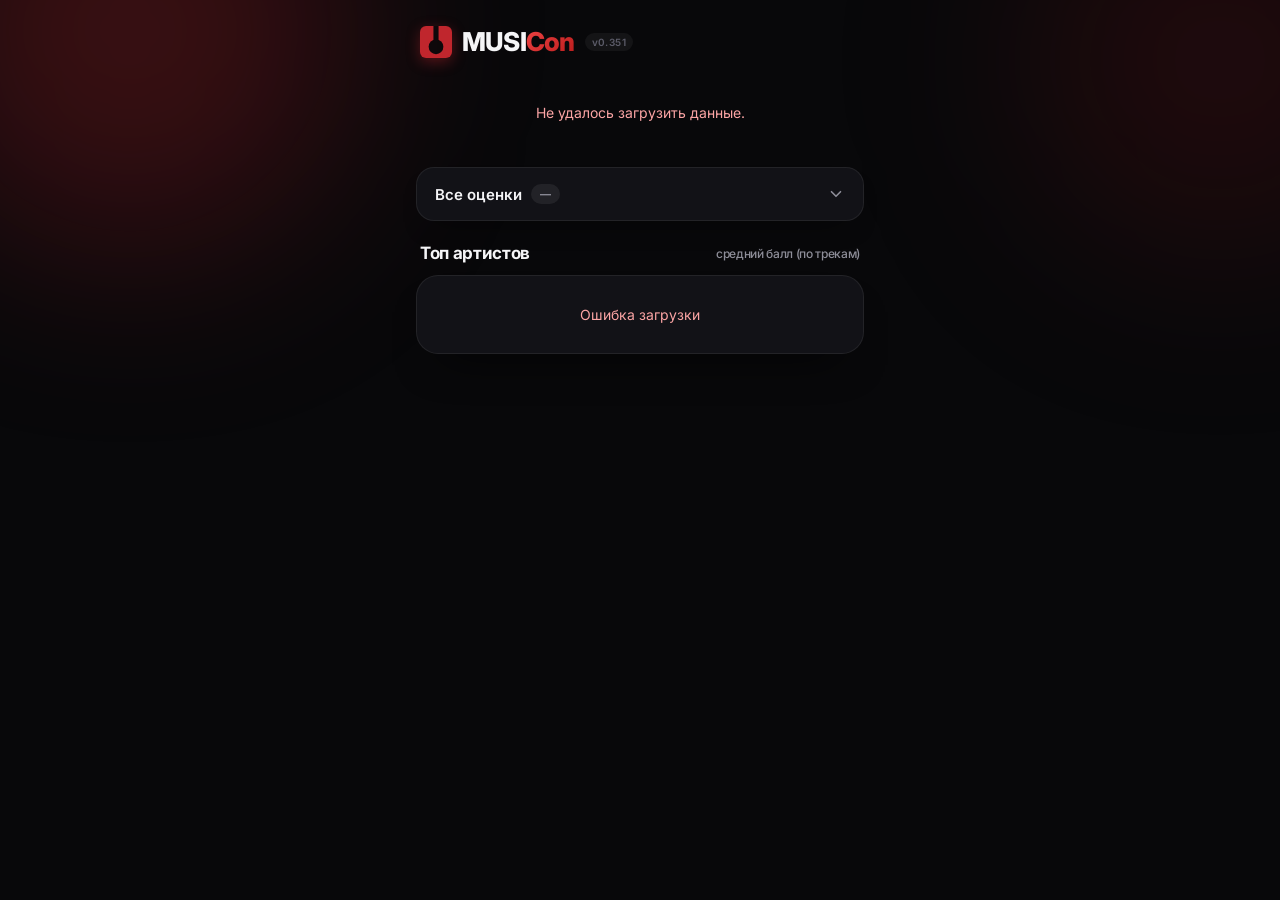
==== index.html @ b0e71faa "Update v0.351.html Иконка вкладки возвращена" ====
<!DOCTYPE html>
<html lang="ru">
<head>
<meta charset="UTF-8" />
<meta name="viewport" content="width=device-width, initial-scale=1, viewport-fit=cover, maximum-scale=1" />
<meta name="theme-color" content="#08080a" />
<title>MUSICon</title>
 <link rel="icon" type="image/png" href="favicon.png?v=2">

<link rel="preconnect" href="https://fonts.googleapis.com" />
<link rel="preconnect" href="https://fonts.gstatic.com" crossorigin />
<link href="https://fonts.googleapis.com/css2?family=Inter:wght@400;500;600;700;800;900&display=swap" rel="stylesheet" />

<style>
  *, *::before, *::after { box-sizing: border-box; margin: 0; padding: 0; }

  :root {
    --bg: #08080a;
    --surface: #121217;
    --surface-2: #1b1b22;
    --stroke: rgba(255,255,255,.07);
    --text: #f5f5f7;
    --muted: #8e8e99;
    --accent-1: #c0262d;
    --accent-2: #80181d;
    --accent-glow: rgba(192, 38, 45, .42);
  }

  html { -webkit-text-size-adjust: 100%; }

  body {
    min-height: 100dvh;
    font-family: 'Inter', -apple-system, BlinkMacSystemFont, 'Segoe UI', Roboto, sans-serif;
    background: var(--bg);
    color: var(--text);
    -webkit-font-smoothing: antialiased;
    -webkit-tap-highlight-color: transparent;
    overflow-x: hidden;
    padding-top: env(safe-area-inset-top);
  }
  body.locked { overflow: hidden; }

  body::before, body::after {
    content: "";
    position: fixed;
    border-radius: 50%;
    filter: blur(95px);
    pointer-events: none;
    z-index: 0;
  }
  body::before {
    width: 440px; height: 440px;
    top: -190px; left: -90px;
    background: rgba(192, 38, 45, .26);
  }
  body::after {
    width: 380px; height: 380px;
    top: -130px; right: -130px;
    background: rgba(128, 24, 29, .20);
  }

  .app {
    position: relative;
    z-index: 1;
    max-width: 480px;
    margin: 0 auto;
    padding: 8px 16px calc(40px + env(safe-area-inset-bottom));
  }

  .app-header {
    display: flex;
    align-items: center;
    justify-content: space-between;
    padding: 18px 4px 22px;
  }
  .logo-wrap { display: flex; align-items: center; gap: 10px; }
  .logo-badge {
    width: 32px;
    height: 32px;
    display: flex;
    align-items: center;
    justify-content: center;
    flex-shrink: 0;
  }
  .logo-svg {
    width: 32px;
    height: 32px;
    display: block;
    border-radius: 6px;
    box-shadow: 0 4px 14px rgba(192,38,45,.4);
  }
  .logo {
    font-size: 26px;
    font-weight: 800;
    letter-spacing: -.03em;
    line-height: 1;
    color: #f5f5f7;
  }
  .logo span {
    background: linear-gradient(135deg, #ef4444, #b91c1c);
    -webkit-background-clip: text;
    background-clip: text;
    color: transparent;
  }
  .version {
    font-size: 10px;
    font-weight: 600;
    color: #5c5c69;
    letter-spacing: .04em;
    padding: 3px 7px;
    background: rgba(255,255,255,.05);
    border-radius: 100px;
  }

  /* ---------- ОБЛОЖКИ ---------- */
  .cover-wrap {
    position: relative;
    overflow: hidden;
    display: block;
    background-color: #1a1a22;
    flex: 0 0 auto;
  }
  .cover-wrap.big {
    width: 88px;
    height: 88px;
    border-radius: 18px;
    box-shadow: 0 14px 28px -12px rgba(0,0,0,.85);
  }
  .cover-wrap.small {
    width: 44px;
    height: 44px;
    border-radius: 10px;
    box-shadow: 0 4px 12px -6px rgba(0,0,0,.9);
  }
  .cover-wrap .cover-initial {
    position: absolute;
    inset: 0;
    display: grid;
    place-items: center;
    font-weight: 800;
    color: rgba(255,255,255,.92);
    text-shadow: 0 2px 12px rgba(0,0,0,.35);
    letter-spacing: -.03em;
    z-index: 1;
  }
  .cover-wrap.big .cover-initial { font-size: 34px; }
  .cover-wrap.small .cover-initial { font-size: 17px; }

  .cover-wrap img {
    position: absolute;
    inset: 0;
    width: 100%;
    height: 100%;
    object-fit: cover;
    z-index: 2;
    display: block;
  }

  /* ---------- КАРТОЧКА РЕЛИЗА ---------- */
  .release-card {
    position: relative;
    overflow: hidden;
    padding: 16px;
    border-radius: 26px;
    background: linear-gradient(160deg, #181820 0%, #0d0d12 65%);
    border: 1px solid var(--stroke);
    box-shadow: 0 22px 45px -22px rgba(0,0,0,.95), inset 0 1px 0 rgba(255,255,255,.06);
  }
  .release-card::after {
    content: "";
    position: absolute;
    top: -90px; right: -70px;
    width: 210px; height: 210px;
    border-radius: 50%;
    background: radial-gradient(circle, rgba(192,38,45,.35), transparent 70%);
    pointer-events: none;
  }
  .release-top {
    position: relative;
    display: flex;
    align-items: center;
    gap: 14px;
    z-index: 1;
  }
  .release-meta { min-width: 0; }
  .pill {
    display: inline-block;
    margin-bottom: 8px;
    padding: 5px 10px;
    font-size: 10px;
    font-weight: 700;
    letter-spacing: .09em;
    text-transform: uppercase;
    color: #fca5a5;
    background: rgba(192,38,45,.15);
    border: 1px solid rgba(192,38,45,.3);
    border-radius: 100px;
  }
  .release-title {
    font-size: 19px;
    font-weight: 700;
    letter-spacing: -.025em;
    white-space: nowrap;
    overflow: hidden;
    text-overflow: ellipsis;
  }
  .release-artist {
    margin-top: 3px;
    font-size: 13px;
    color: var(--muted);
    white-space: nowrap;
    overflow: hidden;
    text-overflow: ellipsis;
  }
  .artist-link {
    cursor: pointer;
    color: var(--muted);
    transition: color .15s ease, text-decoration .15s ease;
  }
  .artist-link:hover, .artist-link:active {
    color: #ffffff;
    text-decoration: underline;
    text-underline-offset: 2px;
  }
  .artist-sep {
    color: #5c5c69;
    user-select: none;
  }
  .release-system {
    margin-top: 4px;
    font-size: 11px;
    color: #6b6b78;
    white-space: nowrap;
    overflow: hidden;
    text-overflow: ellipsis;
  }
  .rating-row {
    position: relative;
    z-index: 1;
    margin-top: 18px;
    display: flex;
    align-items: flex-end;
    gap: 14px;
  }
  .score {
    font-size: 34px;
    font-weight: 800;
    letter-spacing: -.045em;
    line-height: .95;
    font-variant-numeric: tabular-nums;
    background: linear-gradient(135deg, #ffffff, #fca5a5);
    -webkit-background-clip: text;
    background-clip: text;
    color: transparent;
    white-space: nowrap;
  }
  .bar {
    flex: 1;
    height: 8px;
    margin-bottom: 7px;
    border-radius: 100px;
    background: rgba(255,255,255,.08);
    overflow: hidden;
  }
  .bar i {
    display: block;
    height: 100%;
    width: 0;
    border-radius: inherit;
    background: linear-gradient(90deg, #c0262d, #ef4444);
    box-shadow: 0 0 16px rgba(220,38,38,.6);
    transition: width 1.1s cubic-bezier(.22,1,.36,1);
  }

  .block { margin-top: 22px; }
  .block-title {
    display: flex;
    align-items: center;
    justify-content: space-between;
    padding: 0 4px 12px;
    font-size: 17px;
    font-weight: 700;
    letter-spacing: -.02em;
  }
  .block-title .hint {
    font-size: 12px;
    font-weight: 500;
    color: var(--muted);
  }

  .accordion-btn {
    width: 100%;
    display: flex;
    align-items: center;
    justify-content: space-between;
    gap: 12px;
    padding: 16px 18px;
    font: inherit;
    font-size: 15px;
    font-weight: 600;
    color: var(--text);
    background: var(--surface);
    border: 1px solid var(--stroke);
    border-radius: 18px;
    cursor: pointer;
    box-shadow: 0 14px 30px -20px rgba(0,0,0,.95);
    transition: background .2s ease;
  }
  .accordion-btn:active { background: var(--surface-2); }
  .accordion-btn .label { display: flex; align-items: center; }
  .count {
    margin-left: 9px;
    padding: 3px 9px;
    font-size: 11px;
    font-weight: 700;
    color: var(--muted);
    background: rgba(255,255,255,.07);
    border-radius: 100px;
  }
  .chevron {
    flex: 0 0 auto;
    color: var(--muted);
    transition: transform .38s cubic-bezier(.4,0,.2,1);
  }
  .accordion-btn.open .chevron { transform: rotate(180deg); }
  .accordion-panel {
    display: grid;
    grid-template-rows: 0fr;
    transition: grid-template-rows .38s cubic-bezier(.4,0,.2,1);
  }
  .accordion-panel.open { grid-template-rows: 1fr; }
  .accordion-inner { overflow: hidden; min-height: 0; }

  .release-list {
    list-style: none;
    margin-top: 10px;
    background: var(--surface);
    border: 1px solid var(--stroke);
    border-radius: 18px;
    overflow: hidden;
  }
  .release-item {
    display: flex;
    align-items: center;
    gap: 12px;
    padding: 12px 14px;
    border-bottom: 1px solid rgba(255,255,255,.05);
  }
  .release-item:last-child { border-bottom: none; }
  .item-info { flex: 1; min-width: 0; }
  .item-title {
    font-size: 14px;
    font-weight: 600;
    white-space: nowrap;
    overflow: hidden;
    text-overflow: ellipsis;
  }
  .item-artist {
    margin-top: 2px;
    font-size: 12px;
    color: var(--muted);
    white-space: nowrap;
    overflow: hidden;
    text-overflow: ellipsis;
  }
  .item-score {
    flex: 0 0 auto;
    font-size: 14px;
    font-weight: 700;
    font-variant-numeric: tabular-nums;
    color: #fca5a5;
  }

  .artists-card {
    padding: 6px;
    background: var(--surface);
    border: 1px solid var(--stroke);
    border-radius: 22px;
    box-shadow: 0 24px 45px -26px rgba(0,0,0,.95);
  }
  .artist-row {
    display: flex;
    align-items: center;
    gap: 12px;
    padding: 9px 10px;
    border-radius: 16px;
    cursor: pointer;
  }
  .artist-row:active { background: rgba(255,255,255,.045); }
  .rank {
    flex: 0 0 auto;
    width: 18px;
    text-align: center;
    font-size: 13px;
    font-weight: 700;
    font-variant-numeric: tabular-nums;
    color: #565662;
  }
  .artist-row.top .rank { color: #f59e0b; }
  .avatar {
    flex: 0 0 auto;
    width: 42px; height: 42px;
    border-radius: 50%;
    overflow: hidden;
    position: relative;
    display: grid;
    place-items: center;
    box-shadow: inset 0 0 0 1px rgba(255,255,255,.14);
    font-size: 16px;
    font-weight: 800;
    color: #fff;
  }
  .avatar .cover-initial { font-size: 16px; }
  .avatar img {
    position: absolute;
    inset: 0;
    width: 100%; height: 100%;
    object-fit: cover;
    z-index: 2;
  }
  .artist-row.top .avatar {
    box-shadow:
      inset 0 0 0 1px rgba(255,255,255,.14),
      0 0 0 2px rgba(245,158,11,.55),
      0 0 18px rgba(245,158,11,.3);
  }
  .artist-info { flex: 1; min-width: 0; }
  .artist-name {
    font-size: 14px;
    font-weight: 600;
    white-space: nowrap;
    overflow: hidden;
    text-overflow: ellipsis;
  }
  .artist-sub {
    margin-top: 2px;
    font-size: 11.5px;
    color: var(--muted);
  }
  .artist-score {
    flex: 0 0 auto;
    font-size: 15px;
    font-weight: 800;
    font-variant-numeric: tabular-nums;
    letter-spacing: -.02em;
    background: linear-gradient(135deg, #ffffff, #fca5a5);
    -webkit-background-clip: text;
    background-clip: text;
    color: transparent;
  }

  .status {
    padding: 24px 8px;
    text-align: center;
    font-size: 14px;
    color: var(--muted);
  }
  .status.error { color: #fca5a5; }

  .artist-view {
    position: fixed;
    inset: 0;
    z-index: 100;
    background: var(--bg);
    overflow-y: auto;
    -webkit-overflow-scrolling: touch;
    padding: calc(env(safe-area-inset-top) + 12px) 0 calc(env(safe-area-inset-bottom) + 32px);
    transform: translateX(100%);
    transition: transform .38s cubic-bezier(.32,.72,0,1);
    will-change: transform;
  }
  .artist-view.open { transform: translateX(0); }
  .artist-view::before {
    content: "";
    position: absolute;
    top: -160px; left: 50%;
    transform: translateX(-50%);
    width: 520px; height: 380px;
    border-radius: 50%;
    background: var(--artist-glow, rgba(192,38,45,.4));
    filter: blur(100px);
    opacity: .55;
    pointer-events: none;
  }
  .artist-view-inner {
    position: relative;
    max-width: 480px;
    margin: 0 auto;
    padding: 0 16px;
  }
  .back-btn {
    display: inline-flex;
    align-items: center;
    gap: 6px;
    padding: 8px 14px 8px 10px;
    font: inherit;
    font-size: 14px;
    font-weight: 600;
    color: var(--text);
    background: rgba(255,255,255,.06);
    border: 1px solid var(--stroke);
    border-radius: 100px;
    cursor: pointer;
    backdrop-filter: blur(20px);
    -webkit-backdrop-filter: blur(20px);
  }
  .back-btn svg { display: block; }

  .artist-hero {
    display: flex;
    flex-direction: column;
    align-items: center;
    text-align: center;
    padding: 26px 12px 22px;
    animation: rise .5s cubic-bezier(.22,1,.36,1) both;
  }
  .artist-hero .avatar {
    width: 108px; height: 108px;
    font-size: 42px;
    box-shadow:
      0 18px 42px -18px rgba(0,0,0,.9),
      inset 0 0 0 1px rgba(255,255,255,.16);
  }
  .artist-hero .avatar .cover-initial { font-size: 42px; }
  .artist-hero-name {
    margin-top: 16px;
    font-size: 26px;
    font-weight: 800;
    letter-spacing: -.035em;
    line-height: 1.1;
  }
  .artist-hero-stats {
    display: flex;
    gap: 8px;
    margin-top: 12px;
    flex-wrap: wrap;
    justify-content: center;
  }
  .stat-chip {
    padding: 6px 12px;
    font-size: 12px;
    font-weight: 600;
    color: var(--muted);
    background: rgba(255,255,255,.05);
    border: 1px solid var(--stroke);
    border-radius: 100px;
  }
  .stat-chip strong { color: var(--text); font-weight: 700; }

  .internal-top-item {
    display: flex;
    align-items: center;
    gap: 12px;
    padding: 10px 10px;
    border-radius: 14px;
  }
  .internal-top-item .rank { width: 22px; font-size: 14px; color: var(--muted); }
  .internal-top-item:nth-child(1) .rank { color: #f59e0b; }
  .internal-top-item:nth-child(2) .rank { color: #d1d5db; }
  .internal-top-item:nth-child(3) .rank { color: #f97316; }

  .debug-panel {
    display: none;
    position: fixed;
    left: 8px; right: 8px; bottom: 8px;
    max-height: 45vh;
    overflow-y: auto;
    z-index: 999;
    padding: 12px 14px;
    font: 11px/1.5 ui-monospace, SFMono-Regular, Menlo, Consolas, monospace;
    color: #d1d5db;
    background: rgba(10,10,14,.94);
    border: 1px solid var(--stroke);
    border-radius: 14px;
    backdrop-filter: blur(20px);
    -webkit-backdrop-filter: blur(20px);
    white-space: pre-wrap;
  }
  .debug-panel.visible { display: block; }
  .debug-panel .ok   { color: #86efac; }
  .debug-panel .fail { color: #fda4af; }

  @keyframes rise {
    from { opacity: 0; transform: translateY(14px); }
    to   { opacity: 1; transform: translateY(0); }
  }
  .app-header, .release-card, .block {
    animation: rise .6s cubic-bezier(.22,1,.36,1) both;
  }
  .release-card { animation-delay: .06s; }

  @media (prefers-reduced-motion: reduce) {
    *, *::before, *::after { animation: none !important; transition: none !important; }
  }
</style>
<script src="/_aistudio-iframe.js?v=1f94f900"></script></head>

<body>
<div class="app">

  <header class="app-header">
    <div class="logo-wrap">
      <div class="logo-badge">
        <svg class="logo-svg" width="32" height="32" viewBox="0 0 100 100" fill="none" xmlns="http://www.w3.org/2000/svg">
          <defs>
            <mask id="musicon-cutout">
              <rect width="100" height="100" fill="white" />
              <!-- Круглая головка ноты -->
              <circle cx="50" cy="65" r="23" fill="black" />
              <!-- Штиль ноты вверх -->
              <rect x="42" y="0" width="16" height="66" fill="black" />
            </mask>
          </defs>
          <rect width="100" height="100" rx="6" fill="#c0262d" mask="url(#musicon-cutout)" />
        </svg>
      </div>
      <div class="logo">MUSI<span>Con</span></div>
      <div class="version">v0.351</div>
    </div>
  </header>

  <div id="latestContainer">
    <div class="status">Загрузка последнего релиза…</div>
  </div>

  <section class="block">
    <button class="accordion-btn" id="accBtn" aria-expanded="false" aria-controls="accPanel">
      <span class="label">Все оценки <span class="count" id="totalCount">—</span></span>
      <svg class="chevron" width="18" height="18" viewBox="0 0 24 24" fill="none"
           stroke="currentColor" stroke-width="2.2" stroke-linecap="round" stroke-linejoin="round">
        <path d="m6 9 6 6 6-6"/>
      </svg>
    </button>
    <div class="accordion-panel" id="accPanel">
      <div class="accordion-inner">
        <ul class="release-list" id="releaseList">
          <li class="status">Загрузка оценок…</li>
        </ul>
      </div>
    </div>
  </section>

  <section class="block">
    <h2 class="block-title">Топ артистов <span class="hint">средний балл (по трекам)</span></h2>
    <div class="artists-card" id="artistsCard">
      <div class="status">Загрузка топа…</div>
    </div>
  </section>

</div>

<div class="artist-view" id="artistView" aria-hidden="true">
  <div class="artist-view-inner">
    <button class="back-btn" id="backBtn" aria-label="Назад">
      <svg width="16" height="16" viewBox="0 0 24 24" fill="none"
           stroke="currentColor" stroke-width="2.4" stroke-linecap="round" stroke-linejoin="round">
        <path d="M15 18l-6-6 6-6"/>
      </svg>
      Назад
    </button>
    <div id="artistViewContent"></div>
  </div>
</div>

<div class="debug-panel" id="debugPanel"></div>

<script>
  /* ============================================================
     НАСТРОЙКИ
     ============================================================ */
  const API_URL = "https://script.google.com/macros/s/AKfycbx-eCuxFNWP3mQbrQZuxwKCvU9YFoS2YMdkNPedDm8W2GbdVN3WR-gsiczSlRW0ZmXh/exec";

  const COVER_CACHE_KEY = "musicon_covers_v7";
  const NEGATIVE_TTL_MS = 60 * 60 * 1000;

  const DEBUG = new URLSearchParams(location.search).has("debug");

  const DISCOGS_TOKEN = "ВАШ_ТОКЕН_DISCOGS";

  const debugLines = [];
  function dbg(line, isOk) {
    if (!DEBUG) return;
    debugLines.push(isOk === true ? `<span class="ok">✓ ${line}</span>`
                  : isOk === false ? `<span class="fail">✗ ${line}</span>`
                  : line);
    const panel = document.getElementById("debugPanel");
    if (panel) {
      panel.classList.add("visible");
      panel.innerHTML = debugLines.join("\n");
    }
    console.log("[MUSICon]", line);
  }

  /* ============================================================
     TELEGRAM
     ============================================================ */
  if (window.Telegram?.WebApp) {
    const tg = window.Telegram.WebApp;
    tg.ready();
    tg.expand();
    try {
      tg.setHeaderColor("#08080a");
      tg.setBackgroundColor("#08080a");
    } catch (e) {}
  }
  const haptic = (style = "light") => {
    try { window.Telegram?.WebApp?.HapticFeedback?.impactOccurred(style); } catch (e) {}
  };

  /* ============================================================
     УТИЛИТЫ И РАЗДЕЛЕНИЕ СОВМЕСТНЫХ АРТИСТОВ
     ============================================================ */
  const $  = (sel, root = document) => root.querySelector(sel);
  const $$ = (sel, root = document) => [...root.querySelectorAll(sel)];

  // Разбивает строку с артистами по точке с запятой ";"
  function splitArtists(str) {
    if (!str) return [];
    return String(str)
      .split(";")
      .map(s => s.trim())
      .filter(Boolean);
  }

  // Создает отдельные кликабельные элементы для каждого артиста
  function renderArtistLinks(artistStr) {
    const list = splitArtists(artistStr);
    if (!list.length) return escapeHtml(artistStr || "");
    return list.map(name =>
      `<span class="artist-link" data-artist="${escapeHtml(name)}">${escapeHtml(name)}</span>`
    ).join('<span class="artist-sep">; </span>');
  }

  function stringHash(str) {
    let h = 0;
    for (let i = 0; i < str.length; i++) {
      h = ((h << 5) - h) + str.charCodeAt(i);
      h |= 0;
    }
    return Math.abs(h);
  }
  function artistGradient(name) {
    const hash = stringHash(name || "?");
    const hue1 = (hash % 40) + 345; // красно-рубиновые и бордовые оттенки
    const hue2 = (hue1 + 25) % 360;
    return `linear-gradient(135deg, hsl(${hue1}, 72%, 46%), hsl(${hue2}, 78%, 32%))`;
  }
  function artistGlow(name) {
    const hash = stringHash(name || "?");
    const hue = (hash % 35) + 345;
    return `hsla(${hue}, 75%, 48%, .45)`;
  }
  function escapeHtml(str) {
    return String(str ?? "").replace(/[&<>"']/g, ch => ({
      "&": "&amp;", "<": "&lt;", ">": "&gt;", '"': "&quot;", "'": "&#39;"
    }[ch]));
  }
  function plural(n, one, few, many) {
    const m10 = n % 10, m100 = n % 100;
    if (m10 === 1 && m100 !== 11) return one;
    if (m10 >= 2 && m10 <= 4 && (m100 < 10 || m100 >= 20)) return few;
    return many;
  }
  const initial = (name) => (name || "?").trim().charAt(0).toUpperCase();

  /* ============================================================
     ПРОВЕРКА «ПОДЛИННОСТИ» — совпадает ли исполнитель
     ============================================================ */
  function normalizeName(s) {
    return String(s || "")
      .toLowerCase()
      .normalize("NFD")
      .replace(/[\u0300-\u036f]/g, "")
      .replace(/[^\p{L}\p{N}]/gu, "")
      .trim();
  }

  function artistMatches(queryArtist, candidateArtist) {
    const q = normalizeName(queryArtist);
    const c = normalizeName(candidateArtist);
    if (!q || !c) return false;
    if (q === c) return true;
    if (c.includes(q) || q.includes(c)) return true;

    // Поддержка проверки соавторов при совместных релизах
    if (queryArtist && queryArtist.includes(";")) {
      const parts = splitArtists(queryArtist).map(normalizeName);
      if (parts.some(p => p && (c.includes(p) || p.includes(c)))) return true;
    }
    return false;
  }

  /* ============================================================
     КЭШ ОБЛОЖЕК
     ============================================================ */
  function loadCoverCache() {
    try { return JSON.parse(localStorage.getItem(COVER_CACHE_KEY)) || {}; }
    catch { return {}; }
  }
  function saveCoverCache(c) {
    try { localStorage.setItem(COVER_CACHE_KEY, JSON.stringify(c)); } catch {}
  }

  const coverCache = loadCoverCache();
  const coverRequests = new Map();

  function getCacheEntry(key) {
    const e = coverCache[key];
    if (!e) return { state: "miss" };
    if (typeof e === "string") return { state: "hit", url: e };
    if (e.url) return { state: "hit", url: e.url };
    if (e.none) {
      if (Date.now() - e.none < NEGATIVE_TTL_MS) return { state: "none" };
      delete coverCache[key];
      saveCoverCache(coverCache);
      return { state: "miss" };
    }
    return { state: "miss" };
  }
  function setCacheHit(key, url) {
    coverCache[key] = { url };
    saveCoverCache(coverCache);
  }
  function setCacheNone(key) {
    coverCache[key] = { none: Date.now() };
    saveCoverCache(coverCache);
  }

  /* ============================================================
     СЕТЕВЫЕ ХЕЛПЕРЫ
     ============================================================ */
  function fetchWithTimeout(url, options = {}, timeoutMs = 6000) {
    const controller = new AbortController();
    const id = setTimeout(() => controller.abort(), timeoutMs);
    return fetch(url, { ...options, signal: controller.signal })
      .finally(() => clearTimeout(id));
  }

  function firstNonNull(promises) {
    return new Promise((resolve) => {
      let pending = promises.length;
      if (pending === 0) return resolve(null);
      promises.forEach(p => {
        Promise.resolve(p)
          .then(v => {
            if (v) resolve(v);
            else if (--pending === 0) resolve(null);
          })
          .catch(() => {
            if (--pending === 0) resolve(null);
          });
      });
    });
  }

  /* ============================================================
     ИСТОЧНИКИ ОБЛОЖЕК
     ============================================================ */
  async function fetchITunes(artist, album) {
    const artists = splitArtists(artist);
    const queries = [
      `${artist} ${album}`.trim(),
      `${album} ${artist}`.trim(),
      ...artists.map(a => `${a} ${album}`.trim()),
      album.trim()
    ].filter(Boolean);

    for (const q of queries) {
      for (const country of ["ru", "us"]) {
        const url = `https://itunes.apple.com/search?term=${encodeURIComponent(q)}&entity=album&country=${country}&limit=10`;
        try {
          const res = await fetchWithTimeout(url, { cache: "no-store" }, 5000);
          if (!res.ok) continue;
          const data = await res.json();
          if (!data?.results?.length) continue;

          for (const r of data.results) {
            const candidateArtist = r.artistName || "";
            if (!artistMatches(artist, candidateArtist)) {
              dbg(`iTunes skip [${candidateArtist} ≠ ${artist}]: ${r.collectionName || "?"}`, false);
              continue;
            }
            const art = r.artworkUrl100 || r.artworkUrl60;
            if (art) {
              const big = art
                .replace(/100x100(bb)?/, "600x600$1")
                .replace(/60x60(bb)?/,  "600x600$1");
              dbg(`iTunes (${country}) OK: "${artist}" — "${r.collectionName}"`, true);
              return big;
            }
          }
        } catch (e) {}
      }
    }
    return null;
  }

  async function fetchDeezer(artist, album) {
    const cleanQuery = artist.includes(";") ? artist.split(";")[0].trim() : artist;
    const q = encodeURIComponent(`${cleanQuery} ${album}`.trim());
    const target = `https://api.deezer.com/search/album?q=${q}&limit=10`;
    const proxy = `https://api.codetabs.com/v1/proxy/?quest=${encodeURIComponent(target)}`;
    try {
      const res = await fetchWithTimeout(proxy, { cache: "no-store" }, 6000);
      if (!res.ok) return null;
      const data = await res.json();
      const albums = data?.data || [];
      for (const a of albums) {
        const candidateArtist = a.artist?.name || "";
        if (!artistMatches(artist, candidateArtist)) {
          dbg(`Deezer skip [${candidateArtist} ≠ ${artist}]: ${a.title || "?"}`, false);
          continue;
        }
        const cover = a.cover_xl || a.cover_big || a.cover_medium;
        if (cover) {
          dbg(`Deezer OK: "${artist}" — "${a.title}"`, true);
          return cover;
        }
      }
    } catch (e) {}
    return null;
  }

  let mbLastRequestTime = 0;
  async function mbApiFetch(url) {
    const wait = Math.max(0, 1100 - (Date.now() - mbLastRequestTime));
    if (wait > 0) await new Promise(r => setTimeout(r, wait));
    mbLastRequestTime = Date.now();
    return fetchWithTimeout(url, { headers: { "Accept": "application/json" } }, 6000);
  }
  async function caaFetch(url) {
    return fetchWithTimeout(url, { headers: { "Accept": "application/json" } }, 6000);
  }

  async function fetchMusicBrainz(artist, album) {
    try {
      const searchArtist = artist.includes(";") ? artist.split(";")[0].trim() : artist;
      const query = `artist:"${searchArtist}" AND release:"${album}"`;
      const url = `https://musicbrainz.org/ws/2/release-group/?query=${encodeURIComponent(query)}&fmt=json&limit=5`;
      const res = await mbApiFetch(url);
      if (!res.ok) return null;
      const data = await res.json();
      const groups = data?.["release-groups"] || [];
      if (!groups.length) return null;

      const tries = groups.map(async (g) => {
        const credits = g["artist-credit"] || [];
        const names = credits.map(c => c.name || c.artist?.name).filter(Boolean);
        if (!names.some(n => artistMatches(artist, n))) {
          dbg(`MusicBrainz skip [${names.join(", ")} ≠ ${artist}]: ${g.title}`, false);
          throw new Error("artist mismatch");
        }

        const caaRes = await caaFetch(`https://coverartarchive.org/release-group/${g.id}`);
        if (!caaRes.ok) throw new Error("no caa");
        const caaJson = await caaRes.json();
        const images = caaJson?.images || [];
        if (!images.length) throw new Error("no images");
        const front = images.find(i => i.front) || images[0];
        const thumbs = front.thumbnails || {};
        const imageUrl = thumbs["500"] || thumbs["large"] || thumbs["1200"] || front.image;
        if (!imageUrl) throw new Error("no url");
        return imageUrl;
      });

      try {
        const imageUrl = await Promise.any(tries);
        if (imageUrl) {
          dbg(`MusicBrainz OK: "${artist}" — "${album}"`, true);
          return imageUrl;
        }
      } catch {}
    } catch (e) {}
    return null;
  }

  async function fetchDiscogs(artist, album) {
    if (!DISCOGS_TOKEN) return null;
    const cleanArtist = artist.includes(";") ? artist.split(";")[0].trim() : artist;
    const q = encodeURIComponent(`${cleanArtist} ${album}`.trim());
    const url = `https://api.discogs.com/database/search?q=${q}&type=release&per_page=3`;
    try {
      const res = await fetchWithTimeout(url, {
        headers: {
          "Authorization": `Discogs token=${DISCOGS_TOKEN}`,
          "User-Agent": "MUSICon/0.351"
        }
      }, 7000);
      if (!res.ok) return null;
      const data = await res.json();
      const results = data?.results || [];
      for (const r of results) {
        const img = r.cover_image || r.thumb;
        if (img && !img.includes("spacer.gif")) {
          dbg(`Discogs OK: ${artist} - ${album}`, true);
          return img;
        }
      }
    } catch (e) {}
    return null;
  }

  /* ============================================================
     ГЛАВНАЯ ЛОГИКА ОБЛОЖЕК
     ============================================================ */
  async function resolveCover(artist, album, explicitUrl) {
    if (explicitUrl) return explicitUrl;

    const key = `${artist}|${album}`;

    const cached = getCacheEntry(key);
    if (cached.state === "hit") {
      dbg(`cache: ${key}`, true);
      return cached.url;
    }
    if (cached.state === "none") {
      dbg(`cache (no cover): ${key}`, false);
      return null;
    }
    if (coverRequests.has(key)) return coverRequests.get(key);

    const promise = (async () => {
      const url = await firstNonNull([
        fetchITunes(artist, album),
        fetchDeezer(artist, album),
        fetchMusicBrainz(artist, album)
      ]);
      if (url) {
        setCacheHit(key, url);
        dbg(`resolved (digital): ${key}`, true);
        return url;
      }

      dbg(`digital failed, trying Discogs: ${key}`, false);
      const discogsUrl = await fetchDiscogs(artist, album);
      if (discogsUrl) {
        setCacheHit(key, discogsUrl);
        dbg(`resolved (Discogs fallback): ${key}`, true);
        return discogsUrl;
      }

      setCacheNone(key);
      dbg(`no cover anywhere: ${key}`, false);
      return null;
    })();

    coverRequests.set(key, promise);
    return promise;
  }

  /* ============================================================
     HTML ОБЛОЖКИ
     ============================================================ */
  function coverHTML({ artist, album, explicitUrl, sizeClass }) {
    const bg   = artistGradient(artist);
    const init = escapeHtml(initial(album || artist || "?"));
    const cls  = sizeClass === "big" ? "big" : "small";
    return `
      <div class="cover-wrap ${cls}" style="background:${bg}">
        <span class="cover-initial">${init}</span>
        <img alt=""
             data-cover-artist="${escapeHtml(artist)}"
             data-cover-album="${escapeHtml(album)}"
             data-cover-url="${escapeHtml(explicitUrl || "")}">
      </div>
    `;
  }

  async function hydrateCovers(root = document) {
    const imgs = $$("img[data-cover-album]", root).filter(i => !i.dataset.hydrated);
    await Promise.all(imgs.map(async (img) => {
      img.dataset.hydrated = "1";
      try {
        const url = await resolveCover(
          img.dataset.coverArtist,
          img.dataset.coverAlbum,
          img.dataset.coverUrl
        );
        if (!url) return;

        img.addEventListener("error", () => {
          const k = `${img.dataset.coverArtist}|${img.dataset.coverAlbum}`;
          setCacheNone(k);
          dbg(`img failed to load: ${k}`, false);
          img.remove();
        }, { once: true });

        img.src = url;
      } catch {}
    }));
  }

  /* ============================================================
     ГЛОБАЛЬНОЕ СОСТОЯНИЕ И МАТЕМАТИЧЕСКИЙ РАСЧЕТ РЕЙТИНГА
     ============================================================ */
  let allReleases = [];
  const artistMap = new Map();
  let currentArtist = null;

  function buildArtistMap(releases) {
    artistMap.clear();
    for (const r of releases) {
      const list = splitArtists(r.artist);
      const artists = list.length ? list : [r.artist || "?"];
      const isSolo = artists.length === 1;

      for (const name of artists) {
        if (!artistMap.has(name)) {
          artistMap.set(name, { name, releases: [], imageUrl: "" });
        }
        const entry = artistMap.get(name);
        if (!entry.releases.includes(r)) {
          entry.releases.push(r);
        }
        // Если у релиза есть фото артиста:
        // отдаем приоритет сольным релизам артиста или заполняем, если еще не было фото
        if (r.artist_image_url) {
          if (!entry.imageUrl || isSolo) {
            entry.imageUrl = r.artist_image_url;
          }
        }
      }
    }
    for (const entry of artistMap.values()) {
      entry.releases.sort((a, b) => b.avg1000 - a.avg1000);
    }
  }

  // Честный расчет рейтинга артиста: Sum(score * tracks) / Sum(tracks)
  function calculateArtistStats(entry) {
    const releases = entry.releases;
    let totalPoints = 0;
    let totalTracks = 0;

    for (const r of releases) {
      const tracks = Math.max(1, Number(r.track_count) || (
        /сингл|single/i.test(r.type) ? 1 :
        /ep|мини/i.test(r.type) ? 4 :
        /альбом|album|lp/i.test(r.type) ? 10 : 1
      ));
      totalPoints += (r.avg1000 * tracks);
      totalTracks += tracks;
    }

    const avg = totalTracks > 0 ? (totalPoints / totalTracks) : 0;
    const bestScore = releases.length ? Math.max(...releases.map(r => r.avg1000)) : 0;

    return {
      avg,
      count: releases.length,
      totalTracks,
      bestScore
    };
  }

  /* ============================================================
     РЕНДЕР
     ============================================================ */
  function renderLatest(releases) {
    const container = $("#latestContainer");
    if (!releases.length) {
      container.innerHTML = `<div class="status">Пока нет оценённых релизов</div>`;
      return;
    }
    const latest = [...releases].sort((a, b) => {
      const da = a.date || "", db = b.date || "";
      if (da && db) return db.localeCompare(da);
      return 0;
    })[0] || releases[releases.length - 1];

    const score = Math.round(latest.avg1000);
    const pct   = Math.min(100, (latest.avg1000 / 1000) * 100);

    const trackLabel = latest.track_count ? ` · ${latest.track_count} ${plural(latest.track_count, "трек", "трека", "треков")}` : "";

    container.innerHTML = `
      <section class="release-card">
        <div class="release-top">
          ${coverHTML({
            artist: latest.artist,
            album:  latest.release,
            explicitUrl: latest.cover_url,
            sizeClass: "big"
          })}
          <div class="release-meta">
            <span class="pill">Последний релиз</span>
            <h1 class="release-title">${escapeHtml(latest.release)}</h1>
            <p class="release-artist">
              ${renderArtistLinks(latest.artist)}
              · ${escapeHtml(latest.type || "")}${trackLabel}
            </p>
            ${latest.system ? `<p class="release-system">Система: ${escapeHtml(latest.system)}</p>` : ""}
          </div>
        </div>
        <div class="rating-row">
          <div class="score">${score}</div>
          <div class="bar"><i data-width="${pct.toFixed(1)}%"></i></div>
        </div>
      </section>
    `;

    requestAnimationFrame(() => {
      const bar = $(".bar i", container);
      if (bar) setTimeout(() => { bar.style.width = bar.dataset.width; }, 200);
    });

    hydrateCovers(container);
  }

  function renderReleaseList(releases) {
    const list = $("#releaseList");
    $("#totalCount").textContent = releases.length;
    if (!releases.length) {
      list.innerHTML = `<li class="status">Нет данных</li>`;
      return;
    }
    const sorted = [...releases].sort((a, b) => {
      const da = a.date || "", db = b.date || "";
      if (da && db) return db.localeCompare(da);
      return 0;
    });
    list.innerHTML = sorted.map(r => {
      const trackLabel = r.track_count ? ` · ${r.track_count} ${plural(r.track_count, "трек", "трека", "треков")}` : "";
      return `
      <li class="release-item">
        ${coverHTML({
          artist: r.artist,
          album: r.release,
          explicitUrl: r.cover_url,
          sizeClass: "small"
        })}
        <div class="item-info">
          <div class="item-title">${escapeHtml(r.release)}</div>
          <div class="item-artist">
            ${renderArtistLinks(r.artist)}
            · ${escapeHtml(r.type || "")}${trackLabel}
          </div>
        </div>
        <div class="item-score">${Math.round(r.avg1000)}</div>
      </li>
    `}).join("");
    hydrateCovers(list);
  }

  function renderArtists() {
    const card = $("#artistsCard");
    if (!artistMap.size) {
      card.innerHTML = `<div class="status">Нет данных для топа</div>`;
      return;
    }
    const artists = [...artistMap.values()]
      .map(a => {
        const stats = calculateArtistStats(a);
        return {
          name: a.name,
          avg:  stats.avg,
          count: stats.count,
          totalTracks: stats.totalTracks,
          imageUrl: a.imageUrl
        };
      })
      .sort((a, b) => b.avg - a.avg)
      .slice(0, 10);

    card.innerHTML = artists.map((a, i) => {
      const bg   = artistGradient(a.name);
      const init = escapeHtml(initial(a.name));
      const imgHTML = a.imageUrl
        ? `<img src="${escapeHtml(a.imageUrl)}" alt="" onerror="this.remove()">`
        : "";
      return `
        <div class="artist-row ${i < 3 ? "top" : ""}" data-artist="${escapeHtml(a.name)}">
          <span class="rank">${i + 1}</span>
          <div class="avatar" style="background:${bg}">
            <span class="cover-initial">${init}</span>
            ${imgHTML}
          </div>
          <div class="artist-info">
            <div class="artist-name">${escapeHtml(a.name)}</div>
            <div class="artist-sub">${a.count} ${plural(a.count, "релиз", "релиза", "релизов")} · ${a.totalTracks} ${plural(a.totalTracks, "трек", "трека", "треков")}</div>
          </div>
          <div class="artist-score">${Math.round(a.avg)}</div>
        </div>
      `;
    }).join("");
  }

  /* ============================================================
     ЭКРАН АРТИСТА
     ============================================================ */
  function openArtist(name) {
    const entry = artistMap.get(name);
    if (!entry) return;
    currentArtist = name;
    haptic("light");

    const view    = $("#artistView");
    const content = $("#artistViewContent");
    const releases  = entry.releases;
    const stats     = calculateArtistStats(entry);

    view.style.setProperty("--artist-glow", artistGlow(name));

    const bg   = artistGradient(name);
    const init = escapeHtml(initial(name));

    const avatarImg = entry.imageUrl
      ? `<img src="${escapeHtml(entry.imageUrl)}" alt="" onerror="this.remove()">`
      : "";

    const internalTop = releases.map((r, i) => {
      const trackLabel = r.track_count ? ` · ${r.track_count} ${plural(r.track_count, "трек", "трека", "треков")}` : "";
      return `
      <div class="internal-top-item">
        <span class="rank">${i + 1}</span>
        ${coverHTML({
          artist: r.artist,
          album: r.release,
          explicitUrl: r.cover_url,
          sizeClass: "small"
        })}
        <div class="item-info">
          <div class="item-title">${escapeHtml(r.release)}</div>
          <div class="item-artist">${escapeHtml(r.type || "")}${trackLabel}${r.date ? " · " + escapeHtml(r.date) : ""}</div>
        </div>
        <div class="item-score">${Math.round(r.avg1000)}</div>
      </div>
    `}).join("");

    content.innerHTML = `
      <div class="artist-hero">
        <div class="avatar" style="background:${bg}">
          <span class="cover-initial">${init}</span>
          ${avatarImg}
        </div>
        <h1 class="artist-hero-name">${escapeHtml(name)}</h1>
        <div class="artist-hero-stats">
          <span class="stat-chip"><strong>${stats.count}</strong> ${plural(stats.count, "релиз", "релиза", "релизов")}</span>
          <span class="stat-chip"><strong>${stats.totalTracks}</strong> ${plural(stats.totalTracks, "трек", "трека", "треков")}</span>
          <span class="stat-chip">средний <strong>${Math.round(stats.avg)}</strong></span>
          <span class="stat-chip">лучший <strong>${Math.round(stats.bestScore)}</strong></span>
        </div>
      </div>
      <section class="block">
        <h2 class="block-title">Внутренний топ</h2>
        <div class="artists-card" style="padding:8px 4px">
          ${internalTop}
        </div>
      </section>
    `;

    view.classList.add("open");
    view.setAttribute("aria-hidden", "false");
    document.body.classList.add("locked");
    hydrateCovers(content);
  }

  function closeArtist() {
    if (!currentArtist) return;
    currentArtist = null;
    haptic("light");
    const view = $("#artistView");
    view.classList.remove("open");
    view.setAttribute("aria-hidden", "true");
    document.body.classList.remove("locked");
  }

  /* ============================================================
     СОБЫТИЯ
     ============================================================ */
  const accBtn   = $("#accBtn");
  const accPanel = $("#accPanel");
  accBtn.addEventListener("click", () => {
    const isOpen = accPanel.classList.toggle("open");
    accBtn.classList.toggle("open", isOpen);
    accBtn.setAttribute("aria-expanded", String(isOpen));
    haptic("light");
    if (isOpen) hydrateCovers(accPanel);
  });
  $("#backBtn").addEventListener("click", closeArtist);

  document.addEventListener("click", (e) => {
    const link = e.target.closest(".artist-link, .artist-row");
    if (!link) return;
    const name = link.dataset.artist || link.querySelector(".artist-name")?.textContent?.trim();
    if (name) { e.preventDefault(); openArtist(name); }
  });

  document.addEventListener("keydown", (e) => {
    if (e.key === "Escape") closeArtist();
  });

  /* ============================================================
     ЗАГРУЗКА ДАННЫХ
     ============================================================ */
  async function loadData() {
    try {
      const res = await fetch(API_URL, { cache: "no-store" });
      if (!res.ok) throw new Error(`HTTP ${res.status}`);
      const data = await res.json();
      if (!Array.isArray(data)) throw new Error("Ожидался массив");

      allReleases = data.map(row => {
        const avg     = Number(row.avg) || 0;
        const scale   = Number(row.scale) || 1000;
        const avg1000 = Number(row.avg1000) ||
          (avg && scale ? (avg / scale) * 1000 : 0);
        
        const rawTracks = Number(row.track_count ?? row["треки"] ?? row["треков"] ?? 0);
        const typeStr   = String(row.type || "").trim();
        let track_count = 1;
        if (isFinite(rawTracks) && rawTracks > 0) {
          track_count = Math.round(rawTracks);
        } else {
          if (/альбом|album|lp/i.test(typeStr)) track_count = 10;
          else if (/ep|мини/i.test(typeStr)) track_count = 4;
          else track_count = 1;
        }

        return {
          artist:           row.artist || "",
          release:          row.release || "",
          type:             typeStr,
          track_count,
          system:           row.system || "",
          cover_url:        row.cover_url || "",
          artist_image_url: row.artist_image_url || "",
          avg, avg1000,
          date: row.date || ""
        };
      }).filter(r => r.release && r.artist);

      buildArtistMap(allReleases);
      renderLatest(allReleases);
      renderReleaseList(allReleases);
      renderArtists();

      dbg(`Загружено релизов: ${allReleases.length}`, true);

    } catch (err) {
      dbg(`Ошибка загрузки данных: ${err.message}`, false);
      $("#latestContainer").innerHTML = `<div class="status error">Не удалось загрузить данные.</div>`;
      $("#releaseList").innerHTML = `<li class="status error">Ошибка загрузки</li>`;
      $("#artistsCard").innerHTML = `<div class="status error">Ошибка загрузки</div>`;
    }
  }

  loadData();
</script>
</body>
</html>
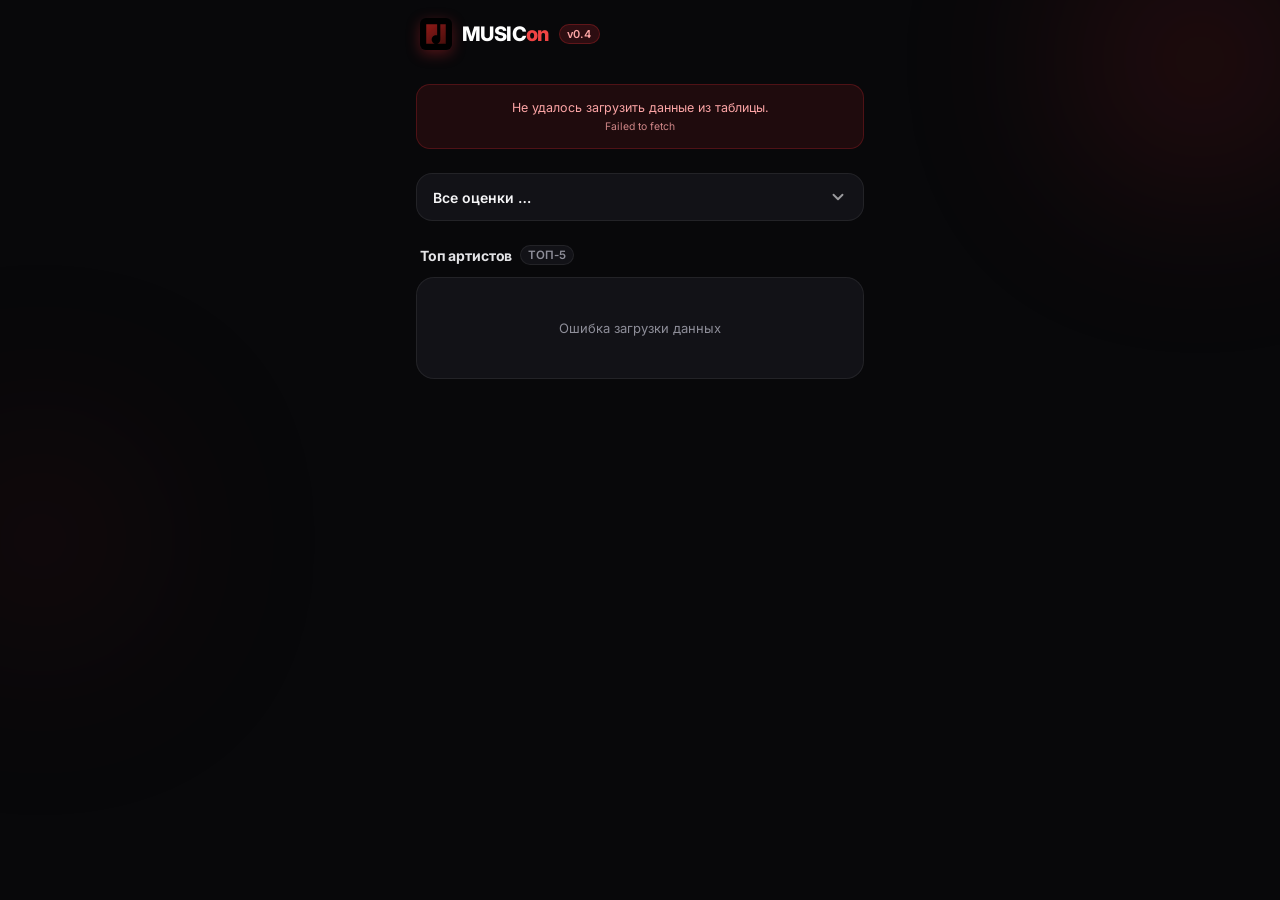
==== commit 61f63950: "Update v0.4.html" ====
--- a/index.html
+++ b/index.html
@@ -5,8 +5,7 @@
 <meta name="viewport" content="width=device-width, initial-scale=1, viewport-fit=cover, maximum-scale=1" />
 <meta name="theme-color" content="#08080a" />
 <title>MUSICon</title>
- <link rel="icon" type="image/png" href="favicon.png?v=2">
-
+<link rel="icon" type="image/png" href="favicon.png?v=3">
 <link rel="preconnect" href="https://fonts.googleapis.com" />
 <link rel="preconnect" href="https://fonts.gstatic.com" crossorigin />
 <link href="https://fonts.googleapis.com/css2?family=Inter:wght@400;500;600;700;800;900&display=swap" rel="stylesheet" />
@@ -44,19 +43,20 @@
     content: "";
     position: fixed;
     border-radius: 50%;
-    filter: blur(95px);
+    filter: blur(100px);
     pointer-events: none;
     z-index: 0;
+    opacity: .35;
   }
   body::before {
-    width: 440px; height: 440px;
-    top: -190px; left: -90px;
-    background: rgba(192, 38, 45, .26);
+    width: 320px; height: 320px;
+    background: radial-gradient(circle, var(--accent-1), transparent 70%);
+    top: -100px; right: -80px;
   }
   body::after {
-    width: 380px; height: 380px;
-    top: -130px; right: -130px;
-    background: rgba(128, 24, 29, .20);
+    width: 280px; height: 280px;
+    background: radial-gradient(circle, #5b1317, transparent 70%);
+    top: 400px; left: -100px;
   }
 
   .app {
@@ -64,7 +64,7 @@
     z-index: 1;
     max-width: 480px;
     margin: 0 auto;
-    padding: 8px 16px calc(40px + env(safe-area-inset-bottom));
+    padding: 0 16px calc(24px + env(safe-area-inset-bottom));
   }
 
   .app-header {
@@ -77,353 +77,396 @@
   .logo-badge {
     width: 32px;
     height: 32px;
+    border-radius: 6px;
+    overflow: hidden;
     display: flex;
     align-items: center;
     justify-content: center;
     flex-shrink: 0;
-  }
-  .logo-svg {
-    width: 32px;
-    height: 32px;
+    box-shadow: 0 4px 14px rgba(192,38,45,.4);
+    background: #121217;
+  }
+  .logo-badge img {
+    width: 100%;
+    height: 100%;
+    object-fit: cover;
     display: block;
-    border-radius: 6px;
-    box-shadow: 0 4px 14px rgba(192,38,45,.4);
   }
   .logo {
-    font-size: 26px;
+    font-size: 20px;
     font-weight: 800;
     letter-spacing: -.03em;
+    color: #ffffff;
+  }
+  .logo span {
+    color: #ef4444;
+  }
+  .version {
+    font-size: 11px;
+    font-weight: 600;
+    color: #fca5a5;
+    background: rgba(192,38,45,.2);
+    border: 1px solid rgba(192,38,45,.35);
+    padding: 2px 7px;
+    border-radius: 20px;
+    letter-spacing: .02em;
+  }
+
+  .latest-card {
+    position: relative;
+    background: linear-gradient(165deg, rgba(27,27,34,.92) 0%, rgba(18,18,23,.96) 100%);
+    border: 1px solid var(--stroke);
+    border-radius: 22px;
+    padding: 18px;
+    box-shadow:
+      0 20px 40px -15px rgba(0,0,0,.7),
+      0 0 0 1px rgba(255,255,255,.04);
+    overflow: hidden;
+  }
+  .latest-card::before {
+    content: "";
+    position: absolute;
+    inset: 0;
+    background: radial-gradient(circle at 85% 15%, var(--accent-glow), transparent 60%);
+    pointer-events: none;
+    opacity: .4;
+  }
+  .latest-top {
+    display: flex;
+    align-items: center;
+    justify-content: space-between;
+    margin-bottom: 14px;
+    position: relative;
+    z-index: 1;
+  }
+  .pill {
+    display: inline-flex;
+    align-items: center;
+    gap: 6px;
+    font-size: 10.5px;
+    font-weight: 700;
+    text-transform: uppercase;
+    letter-spacing: .08em;
+    color: #fda4af;
+    background: rgba(192,38,45,.22);
+    border: 1px solid rgba(192,38,45,.4);
+    padding: 4px 10px;
+    border-radius: 20px;
+  }
+  .pill::before {
+    content: "";
+    width: 6px; height: 6px;
+    border-radius: 50%;
+    background: #ff4d58;
+    box-shadow: 0 0 8px #ff4d58;
+    animation: pulseDot 2s infinite;
+  }
+  @keyframes pulseDot {
+    0%, 100% { opacity: 1; transform: scale(1); }
+    50% { opacity: .4; transform: scale(.8); }
+  }
+  .latest-date {
+    font-size: 11.5px;
+    color: var(--muted);
+    font-weight: 500;
+  }
+  .latest-body {
+    display: flex;
+    gap: 14px;
+    align-items: center;
+    position: relative;
+    z-index: 1;
+  }
+  .latest-info {
+    flex: 1;
+    min-width: 0;
+  }
+  .latest-title {
+    font-size: 17px;
+    font-weight: 700;
+    letter-spacing: -.02em;
+    line-height: 1.25;
+    white-space: nowrap;
+    overflow: hidden;
+    text-overflow: ellipsis;
+  }
+  .latest-artist {
+    font-size: 13px;
+    color: var(--muted);
+    margin-top: 4px;
+    line-height: 1.3;
+    overflow: hidden;
+    text-overflow: ellipsis;
+  }
+  .latest-meta {
+    display: inline-flex;
+    align-items: center;
+    gap: 6px;
+    margin-top: 8px;
+    font-size: 11px;
+    font-weight: 600;
+    color: #d4d4d8;
+    background: rgba(255,255,255,.05);
+    border: 1px solid rgba(255,255,255,.07);
+    padding: 3px 8px;
+    border-radius: 6px;
+  }
+  .latest-score-box {
+    display: flex;
+    flex-direction: column;
+    align-items: flex-end;
+    justify-content: center;
+    flex-shrink: 0;
+    padding-left: 10px;
+  }
+  .latest-score-box .score {
+    font-size: 38px;
+    font-weight: 900;
     line-height: 1;
-    color: #f5f5f7;
-  }
-  .logo span {
-    background: linear-gradient(135deg, #ef4444, #b91c1c);
+    letter-spacing: -.04em;
+    font-variant-numeric: tabular-nums;
+    background: linear-gradient(135deg, #ffffff 40%, #fca5a5 100%);
     -webkit-background-clip: text;
     background-clip: text;
-    color: transparent;
-  }
-  .version {
+    -webkit-text-fill-color: transparent;
+    filter: drop-shadow(0 2px 10px rgba(192,38,45,.4));
+  }
+  .latest-score-box .score-label {
     font-size: 10px;
     font-weight: 600;
-    color: #5c5c69;
-    letter-spacing: .04em;
-    padding: 3px 7px;
-    background: rgba(255,255,255,.05);
-    border-radius: 100px;
-  }
-
-  /* ---------- ОБЛОЖКИ ---------- */
-  .cover-wrap {
+    text-transform: uppercase;
+    letter-spacing: .06em;
+    color: var(--muted);
+    margin-top: 4px;
+  }
+
+  .artist-link {
+    display: inline-block;
+    cursor: pointer;
+    color: inherit;
+    text-decoration: underline;
+    text-underline-offset: 3px;
+    text-decoration-color: rgba(255,255,255,.2);
+    transition: color .15s ease, text-decoration-color .15s ease;
+  }
+  .artist-link:hover, .artist-link:active {
+    color: #ff6b72;
+    text-decoration-color: #ff6b72;
+  }
+  .artist-sep {
+    color: var(--muted);
+  }
+
+  .cover {
     position: relative;
+    flex-shrink: 0;
+    border-radius: 12px;
     overflow: hidden;
+    background: var(--surface-2);
+    border: 1px solid rgba(255,255,255,.08);
+    display: flex;
+    align-items: center;
+    justify-content: center;
+    box-shadow: 0 8px 20px -6px rgba(0,0,0,.6);
+  }
+  .cover.large { width: 76px; height: 76px; border-radius: 14px; }
+  .cover.small { width: 44px; height: 44px; border-radius: 10px; }
+  .cover img {
+    width: 100%;
+    height: 100%;
+    object-fit: cover;
     display: block;
-    background-color: #1a1a22;
+  }
+  .cover-initial {
+    font-weight: 800;
+    color: rgba(255,255,255,.7);
+    user-select: none;
+  }
+  .cover.large .cover-initial { font-size: 26px; }
+  .cover.small .cover-initial { font-size: 16px; }
+
+  .block {
+    margin-top: 24px;
+  }
+  .block-header {
+    display: flex;
+    align-items: center;
+    justify-content: space-between;
+    margin-bottom: 12px;
+    padding: 0 4px;
+  }
+  .block-title {
+    font-size: 14px;
+    font-weight: 700;
+    letter-spacing: -.01em;
+    color: #e4e4e7;
+    display: flex;
+    align-items: center;
+    gap: 8px;
+  }
+  .block-count {
+    font-size: 11.5px;
+    font-weight: 600;
+    color: var(--muted);
+    background: var(--surface);
+    border: 1px solid var(--stroke);
+    padding: 2px 7px;
+    border-radius: 12px;
+  }
+
+  .accordion-btn {
+    width: 100%;
+    background: var(--surface);
+    border: 1px solid var(--stroke);
+    border-radius: 16px;
+    padding: 14px 16px;
+    display: flex;
+    align-items: center;
+    justify-content: space-between;
+    color: var(--text);
+    font-family: inherit;
+    font-size: 14px;
+    font-weight: 600;
+    cursor: pointer;
+    transition: background .15s ease, border-color .15s ease;
+  }
+  .accordion-btn:hover { background: #17171e; }
+  .accordion-btn:active { transform: scale(.995); }
+  .accordion-btn .chevron {
+    width: 18px;
+    height: 18px;
+    transition: transform .25s ease;
+    opacity: .6;
+  }
+  .accordion-btn[aria-expanded="true"] .chevron {
+    transform: rotate(180deg);
+  }
+  .accordion-content {
+    display: none;
+    margin-top: 10px;
+  }
+  .accordion-content.open { display: block; }
+
+  .release-list {
+    list-style: none;
+    display: flex;
+    flex-direction: column;
+    gap: 8px;
+  }
+  .release-item {
+    background: var(--surface);
+    border: 1px solid var(--stroke);
+    border-radius: 14px;
+    padding: 10px 12px;
+    display: flex;
+    align-items: center;
+    gap: 12px;
+    transition: background .15s ease;
+  }
+  .release-item:hover { background: #17171e; }
+  .item-info {
+    flex: 1;
+    min-width: 0;
+  }
+  .item-title {
+    font-size: 13.5px;
+    font-weight: 600;
+    white-space: nowrap;
+    overflow: hidden;
+    text-overflow: ellipsis;
+  }
+  .item-artist {
+    font-size: 12px;
+    color: var(--muted);
+    margin-top: 2px;
+    white-space: nowrap;
+    overflow: hidden;
+    text-overflow: ellipsis;
+  }
+  .item-score {
     flex: 0 0 auto;
-  }
-  .cover-wrap.big {
-    width: 88px;
-    height: 88px;
+    font-size: 15px;
+    font-weight: 800;
+    font-variant-numeric: tabular-nums;
+    letter-spacing: -.02em;
+    background: linear-gradient(135deg, #ffffff, #fca5a5);
+    -webkit-background-clip: text;
+    background-clip: text;
+    -webkit-text-fill-color: transparent;
+  }
+
+  .artists-card {
+    background: var(--surface);
+    border: 1px solid var(--stroke);
     border-radius: 18px;
-    box-shadow: 0 14px 28px -12px rgba(0,0,0,.85);
-  }
-  .cover-wrap.small {
-    width: 44px;
-    height: 44px;
-    border-radius: 10px;
-    box-shadow: 0 4px 12px -6px rgba(0,0,0,.9);
-  }
-  .cover-wrap .cover-initial {
-    position: absolute;
-    inset: 0;
-    display: grid;
-    place-items: center;
+    padding: 6px;
+    display: flex;
+    flex-direction: column;
+    gap: 4px;
+  }
+  .artist-row {
+    display: flex;
+    align-items: center;
+    gap: 12px;
+    padding: 10px 12px;
+    border-radius: 12px;
+    cursor: pointer;
+    transition: background .15s ease, transform .15s ease;
+    user-select: none;
+  }
+  .artist-row:hover { background: #1a1a22; }
+  .artist-row:active { transform: scale(.99); }
+
+  .artist-row .rank {
+    width: 22px;
+    font-size: 13px;
     font-weight: 800;
-    color: rgba(255,255,255,.92);
-    text-shadow: 0 2px 12px rgba(0,0,0,.35);
-    letter-spacing: -.03em;
-    z-index: 1;
-  }
-  .cover-wrap.big .cover-initial { font-size: 34px; }
-  .cover-wrap.small .cover-initial { font-size: 17px; }
-
-  .cover-wrap img {
+    font-variant-numeric: tabular-nums;
+    text-align: center;
+  }
+  .artist-row.rank-1 .rank { color: #FFD700; text-shadow: 0 0 10px rgba(255,215,0,.45); }
+  .artist-row.rank-2 .rank { color: #C0C0C0; text-shadow: 0 0 8px rgba(192,192,192,.35); }
+  .artist-row.rank-3 .rank { color: #CD7F32; text-shadow: 0 0 8px rgba(205,127,50,.35); }
+  .artist-row.rank-4 .rank, .artist-row.rank-5 .rank { color: #565662; }
+
+  .avatar {
+    width: 40px;
+    height: 40px;
+    border-radius: 50%;
+    overflow: hidden;
+    flex-shrink: 0;
+    display: flex;
+    align-items: center;
+    justify-content: center;
+    box-shadow: inset 0 0 0 1px rgba(255,255,255,.1);
+    position: relative;
+  }
+  .avatar img {
     position: absolute;
     inset: 0;
     width: 100%;
     height: 100%;
     object-fit: cover;
-    z-index: 2;
-    display: block;
-  }
-
-  /* ---------- КАРТОЧКА РЕЛИЗА ---------- */
-  .release-card {
-    position: relative;
-    overflow: hidden;
-    padding: 16px;
-    border-radius: 26px;
-    background: linear-gradient(160deg, #181820 0%, #0d0d12 65%);
-    border: 1px solid var(--stroke);
-    box-shadow: 0 22px 45px -22px rgba(0,0,0,.95), inset 0 1px 0 rgba(255,255,255,.06);
-  }
-  .release-card::after {
-    content: "";
-    position: absolute;
-    top: -90px; right: -70px;
-    width: 210px; height: 210px;
-    border-radius: 50%;
-    background: radial-gradient(circle, rgba(192,38,45,.35), transparent 70%);
-    pointer-events: none;
-  }
-  .release-top {
-    position: relative;
-    display: flex;
-    align-items: center;
-    gap: 14px;
-    z-index: 1;
-  }
-  .release-meta { min-width: 0; }
-  .pill {
-    display: inline-block;
-    margin-bottom: 8px;
-    padding: 5px 10px;
-    font-size: 10px;
-    font-weight: 700;
-    letter-spacing: .09em;
-    text-transform: uppercase;
-    color: #fca5a5;
-    background: rgba(192,38,45,.15);
-    border: 1px solid rgba(192,38,45,.3);
-    border-radius: 100px;
-  }
-  .release-title {
-    font-size: 19px;
-    font-weight: 700;
-    letter-spacing: -.025em;
-    white-space: nowrap;
-    overflow: hidden;
-    text-overflow: ellipsis;
-  }
-  .release-artist {
-    margin-top: 3px;
-    font-size: 13px;
-    color: var(--muted);
-    white-space: nowrap;
-    overflow: hidden;
-    text-overflow: ellipsis;
-  }
-  .artist-link {
-    cursor: pointer;
-    color: var(--muted);
-    transition: color .15s ease, text-decoration .15s ease;
-  }
-  .artist-link:hover, .artist-link:active {
-    color: #ffffff;
-    text-decoration: underline;
-    text-underline-offset: 2px;
-  }
-  .artist-sep {
-    color: #5c5c69;
-    user-select: none;
-  }
-  .release-system {
-    margin-top: 4px;
-    font-size: 11px;
-    color: #6b6b78;
-    white-space: nowrap;
-    overflow: hidden;
-    text-overflow: ellipsis;
-  }
-  .rating-row {
-    position: relative;
-    z-index: 1;
-    margin-top: 18px;
-    display: flex;
-    align-items: flex-end;
-    gap: 14px;
-  }
-  .score {
-    font-size: 34px;
-    font-weight: 800;
-    letter-spacing: -.045em;
-    line-height: .95;
-    font-variant-numeric: tabular-nums;
-    background: linear-gradient(135deg, #ffffff, #fca5a5);
-    -webkit-background-clip: text;
-    background-clip: text;
-    color: transparent;
-    white-space: nowrap;
-  }
-  .bar {
-    flex: 1;
-    height: 8px;
-    margin-bottom: 7px;
-    border-radius: 100px;
-    background: rgba(255,255,255,.08);
-    overflow: hidden;
-  }
-  .bar i {
-    display: block;
-    height: 100%;
-    width: 0;
-    border-radius: inherit;
-    background: linear-gradient(90deg, #c0262d, #ef4444);
-    box-shadow: 0 0 16px rgba(220,38,38,.6);
-    transition: width 1.1s cubic-bezier(.22,1,.36,1);
-  }
-
-  .block { margin-top: 22px; }
-  .block-title {
-    display: flex;
-    align-items: center;
-    justify-content: space-between;
-    padding: 0 4px 12px;
-    font-size: 17px;
-    font-weight: 700;
-    letter-spacing: -.02em;
-  }
-  .block-title .hint {
-    font-size: 12px;
-    font-weight: 500;
-    color: var(--muted);
-  }
-
-  .accordion-btn {
-    width: 100%;
-    display: flex;
-    align-items: center;
-    justify-content: space-between;
-    gap: 12px;
-    padding: 16px 18px;
-    font: inherit;
-    font-size: 15px;
-    font-weight: 600;
-    color: var(--text);
-    background: var(--surface);
-    border: 1px solid var(--stroke);
-    border-radius: 18px;
-    cursor: pointer;
-    box-shadow: 0 14px 30px -20px rgba(0,0,0,.95);
-    transition: background .2s ease;
-  }
-  .accordion-btn:active { background: var(--surface-2); }
-  .accordion-btn .label { display: flex; align-items: center; }
-  .count {
-    margin-left: 9px;
-    padding: 3px 9px;
-    font-size: 11px;
-    font-weight: 700;
-    color: var(--muted);
-    background: rgba(255,255,255,.07);
-    border-radius: 100px;
-  }
-  .chevron {
-    flex: 0 0 auto;
-    color: var(--muted);
-    transition: transform .38s cubic-bezier(.4,0,.2,1);
-  }
-  .accordion-btn.open .chevron { transform: rotate(180deg); }
-  .accordion-panel {
-    display: grid;
-    grid-template-rows: 0fr;
-    transition: grid-template-rows .38s cubic-bezier(.4,0,.2,1);
-  }
-  .accordion-panel.open { grid-template-rows: 1fr; }
-  .accordion-inner { overflow: hidden; min-height: 0; }
-
-  .release-list {
-    list-style: none;
-    margin-top: 10px;
-    background: var(--surface);
-    border: 1px solid var(--stroke);
-    border-radius: 18px;
-    overflow: hidden;
-  }
-  .release-item {
-    display: flex;
-    align-items: center;
-    gap: 12px;
-    padding: 12px 14px;
-    border-bottom: 1px solid rgba(255,255,255,.05);
-  }
-  .release-item:last-child { border-bottom: none; }
-  .item-info { flex: 1; min-width: 0; }
-  .item-title {
-    font-size: 14px;
-    font-weight: 600;
-    white-space: nowrap;
-    overflow: hidden;
-    text-overflow: ellipsis;
-  }
-  .item-artist {
-    margin-top: 2px;
-    font-size: 12px;
-    color: var(--muted);
-    white-space: nowrap;
-    overflow: hidden;
-    text-overflow: ellipsis;
-  }
-  .item-score {
-    flex: 0 0 auto;
-    font-size: 14px;
-    font-weight: 700;
-    font-variant-numeric: tabular-nums;
-    color: #fca5a5;
-  }
-
-  .artists-card {
-    padding: 6px;
-    background: var(--surface);
-    border: 1px solid var(--stroke);
-    border-radius: 22px;
-    box-shadow: 0 24px 45px -26px rgba(0,0,0,.95);
-  }
-  .artist-row {
-    display: flex;
-    align-items: center;
-    gap: 12px;
-    padding: 9px 10px;
-    border-radius: 16px;
-    cursor: pointer;
-  }
-  .artist-row:active { background: rgba(255,255,255,.045); }
-  .rank {
-    flex: 0 0 auto;
-    width: 18px;
-    text-align: center;
-    font-size: 13px;
-    font-weight: 700;
-    font-variant-numeric: tabular-nums;
-    color: #565662;
-  }
-  .artist-row.top .rank { color: #f59e0b; }
-  .avatar {
-    flex: 0 0 auto;
-    width: 42px; height: 42px;
-    border-radius: 50%;
-    overflow: hidden;
-    position: relative;
-    display: grid;
-    place-items: center;
-    box-shadow: inset 0 0 0 1px rgba(255,255,255,.14);
-    font-size: 16px;
-    font-weight: 800;
-    color: #fff;
-  }
-  .avatar .cover-initial { font-size: 16px; }
-  .avatar img {
-    position: absolute;
-    inset: 0;
-    width: 100%; height: 100%;
-    object-fit: cover;
-    z-index: 2;
-  }
-  .artist-row.top .avatar {
+  }
+  .artist-row.rank-1 .avatar {
+    box-shadow:
+      inset 0 0 0 1px rgba(255,255,255,.2),
+      0 0 0 2px rgba(255,215,0,.7),
+      0 0 16px rgba(255,215,0,.35);
+  }
+  .artist-row.rank-2 .avatar {
+    box-shadow:
+      inset 0 0 0 1px rgba(255,255,255,.16),
+      0 0 0 2px rgba(192,192,192,.7),
+      0 0 14px rgba(192,192,192,.25);
+  }
+  .artist-row.rank-3 .avatar {
     box-shadow:
       inset 0 0 0 1px rgba(255,255,255,.14),
-      0 0 0 2px rgba(245,158,11,.55),
-      0 0 18px rgba(245,158,11,.3);
-  }
+      0 0 0 2px rgba(205,127,50,.65),
+      0 0 14px rgba(205,127,50,.25);
+  }
+
   .artist-info { flex: 1; min-width: 0; }
   .artist-name {
     font-size: 14px;
@@ -446,154 +489,186 @@
     background: linear-gradient(135deg, #ffffff, #fca5a5);
     -webkit-background-clip: text;
     background-clip: text;
-    color: transparent;
-  }
-
-  .status {
-    padding: 24px 8px;
-    text-align: center;
-    font-size: 14px;
-    color: var(--muted);
-  }
-  .status.error { color: #fca5a5; }
+    -webkit-text-fill-color: transparent;
+  }
 
   .artist-view {
     position: fixed;
     inset: 0;
+    background: var(--bg);
     z-index: 100;
-    background: var(--bg);
-    overflow-y: auto;
-    -webkit-overflow-scrolling: touch;
-    padding: calc(env(safe-area-inset-top) + 12px) 0 calc(env(safe-area-inset-bottom) + 32px);
-    transform: translateX(100%);
-    transition: transform .38s cubic-bezier(.32,.72,0,1);
-    will-change: transform;
-  }
-  .artist-view.open { transform: translateX(0); }
+    display: flex;
+    flex-direction: column;
+    transform: translateY(100%);
+    transition: transform .32s cubic-bezier(.16, 1, .3, 1);
+    overflow: hidden;
+  }
+  .artist-view.open { transform: translateY(0); }
   .artist-view::before {
     content: "";
     position: absolute;
-    top: -160px; left: 50%;
+    width: 380px; height: 380px;
+    border-radius: 50%;
+    background: radial-gradient(circle, var(--artist-glow, var(--accent-glow)), transparent 70%);
+    top: -120px; left: 50%;
     transform: translateX(-50%);
-    width: 520px; height: 380px;
-    border-radius: 50%;
-    background: var(--artist-glow, rgba(192,38,45,.4));
-    filter: blur(100px);
-    opacity: .55;
+    filter: blur(80px);
+    opacity: .5;
     pointer-events: none;
   }
-  .artist-view-inner {
+  .artist-view-header {
     position: relative;
+    z-index: 2;
+    display: flex;
+    align-items: center;
+    justify-content: space-between;
+    padding: calc(14px + env(safe-area-inset-top)) 16px 14px;
+    border-bottom: 1px solid var(--stroke);
+    background: rgba(8,8,10,.8);
+    backdrop-filter: blur(16px);
+  }
+  .back-btn {
+    background: var(--surface);
+    border: 1px solid var(--stroke);
+    color: var(--text);
+    padding: 8px 14px;
+    border-radius: 10px;
+    font-family: inherit;
+    font-size: 13px;
+    font-weight: 600;
+    cursor: pointer;
+    display: inline-flex;
+    align-items: center;
+    gap: 6px;
+  }
+  .back-btn:active { transform: scale(.97); }
+  .artist-view-scroll {
+    flex: 1;
+    overflow-y: auto;
+    padding: 24px 16px calc(30px + env(safe-area-inset-bottom));
+    position: relative;
+    z-index: 1;
     max-width: 480px;
+    width: 100%;
     margin: 0 auto;
-    padding: 0 16px;
-  }
-  .back-btn {
-    display: inline-flex;
-    align-items: center;
-    gap: 6px;
-    padding: 8px 14px 8px 10px;
-    font: inherit;
-    font-size: 14px;
-    font-weight: 600;
-    color: var(--text);
-    background: rgba(255,255,255,.06);
-    border: 1px solid var(--stroke);
-    border-radius: 100px;
-    cursor: pointer;
-    backdrop-filter: blur(20px);
-    -webkit-backdrop-filter: blur(20px);
-  }
-  .back-btn svg { display: block; }
-
+  }
   .artist-hero {
     display: flex;
     flex-direction: column;
     align-items: center;
     text-align: center;
-    padding: 26px 12px 22px;
-    animation: rise .5s cubic-bezier(.22,1,.36,1) both;
+    padding-bottom: 24px;
+    border-bottom: 1px solid var(--stroke);
   }
   .artist-hero .avatar {
-    width: 108px; height: 108px;
-    font-size: 42px;
+    width: 96px;
+    height: 96px;
     box-shadow:
-      0 18px 42px -18px rgba(0,0,0,.9),
-      inset 0 0 0 1px rgba(255,255,255,.16);
-  }
-  .artist-hero .avatar .cover-initial { font-size: 42px; }
+      0 12px 30px -8px rgba(0,0,0,.8),
+      inset 0 0 0 2px rgba(255,255,255,.15);
+  }
+  .artist-hero .avatar .cover-initial { font-size: 38px; }
   .artist-hero-name {
-    margin-top: 16px;
-    font-size: 26px;
+    font-size: 24px;
     font-weight: 800;
-    letter-spacing: -.035em;
-    line-height: 1.1;
+    letter-spacing: -.03em;
+    margin-top: 14px;
   }
   .artist-hero-stats {
     display: flex;
     gap: 8px;
-    margin-top: 12px;
+    margin-top: 10px;
     flex-wrap: wrap;
     justify-content: center;
   }
   .stat-chip {
-    padding: 6px 12px;
     font-size: 12px;
     font-weight: 600;
+    color: #e4e4e7;
+    background: var(--surface);
+    border: 1px solid var(--stroke);
+    padding: 5px 12px;
+    border-radius: 20px;
+  }
+  .stat-chip strong {
+    color: #fff;
+    font-weight: 800;
+  }
+
+  .internal-top-title {
+    font-size: 13px;
+    font-weight: 700;
+    text-transform: uppercase;
+    letter-spacing: .08em;
     color: var(--muted);
-    background: rgba(255,255,255,.05);
+    margin: 20px 4px 10px;
+  }
+  .internal-top {
+    display: flex;
+    flex-direction: column;
+    gap: 8px;
+  }
+  .internal-top-item {
+    background: var(--surface);
     border: 1px solid var(--stroke);
-    border-radius: 100px;
-  }
-  .stat-chip strong { color: var(--text); font-weight: 700; }
-
-  .internal-top-item {
+    border-radius: 14px;
+    padding: 10px 12px;
     display: flex;
     align-items: center;
     gap: 12px;
-    padding: 10px 10px;
+  }
+  .internal-top-item .rank {
+    width: 20px;
+    font-size: 13px;
+    font-weight: 800;
+    color: var(--muted);
+    text-align: center;
+  }
+  .internal-top-item:nth-child(1) .rank { color: #FFD700; }
+  .internal-top-item:nth-child(2) .rank { color: #C0C0C0; }
+  .internal-top-item:nth-child(3) .rank { color: #CD7F32; }
+
+  .status {
+    padding: 36px 16px;
+    text-align: center;
+    color: var(--muted);
+    font-size: 13px;
+  }
+  .error-block {
+    background: rgba(192,38,45,.12);
+    border: 1px solid rgba(192,38,45,.3);
+    color: #fca5a5;
+    padding: 14px 16px;
     border-radius: 14px;
-  }
-  .internal-top-item .rank { width: 22px; font-size: 14px; color: var(--muted); }
-  .internal-top-item:nth-child(1) .rank { color: #f59e0b; }
-  .internal-top-item:nth-child(2) .rank { color: #d1d5db; }
-  .internal-top-item:nth-child(3) .rank { color: #f97316; }
+    font-size: 12.5px;
+    line-height: 1.4;
+    text-align: center;
+    margin: 12px 0;
+  }
 
   .debug-panel {
     display: none;
-    position: fixed;
-    left: 8px; right: 8px; bottom: 8px;
-    max-height: 45vh;
+    margin-top: 16px;
+    background: #000;
+    border: 1px solid #333;
+    border-radius: 8px;
+    padding: 10px;
+    font-family: monospace;
+    font-size: 10.5px;
+    color: #999;
+    max-height: 180px;
     overflow-y: auto;
-    z-index: 999;
-    padding: 12px 14px;
-    font: 11px/1.5 ui-monospace, SFMono-Regular, Menlo, Consolas, monospace;
-    color: #d1d5db;
-    background: rgba(10,10,14,.94);
-    border: 1px solid var(--stroke);
-    border-radius: 14px;
-    backdrop-filter: blur(20px);
-    -webkit-backdrop-filter: blur(20px);
     white-space: pre-wrap;
   }
   .debug-panel.visible { display: block; }
-  .debug-panel .ok   { color: #86efac; }
-  .debug-panel .fail { color: #fda4af; }
-
-  @keyframes rise {
-    from { opacity: 0; transform: translateY(14px); }
-    to   { opacity: 1; transform: translateY(0); }
-  }
-  .app-header, .release-card, .block {
-    animation: rise .6s cubic-bezier(.22,1,.36,1) both;
-  }
-  .release-card { animation-delay: .06s; }
+  .debug-panel .ok { color: #4ade80; }
+  .debug-panel .fail { color: #f87171; }
 
   @media (prefers-reduced-motion: reduce) {
     *, *::before, *::after { animation: none !important; transition: none !important; }
   }
 </style>
-<script src="/_aistudio-iframe.js?v=1f94f900"></script></head>
+</head>
 
 <body>
 <div class="app">
@@ -601,80 +676,67 @@
   <header class="app-header">
     <div class="logo-wrap">
       <div class="logo-badge">
-        <svg class="logo-svg" width="32" height="32" viewBox="0 0 100 100" fill="none" xmlns="http://www.w3.org/2000/svg">
-          <defs>
-            <mask id="musicon-cutout">
-              <rect width="100" height="100" fill="white" />
-              <!-- Круглая головка ноты -->
-              <circle cx="50" cy="65" r="23" fill="black" />
-              <!-- Штиль ноты вверх -->
-              <rect x="42" y="0" width="16" height="66" fill="black" />
-            </mask>
-          </defs>
-          <rect width="100" height="100" rx="6" fill="#c0262d" mask="url(#musicon-cutout)" />
-        </svg>
+        <img src="logo.png" alt="MUSICon" />
       </div>
-      <div class="logo">MUSI<span>Con</span></div>
-      <div class="version">v0.351</div>
+      <div class="logo">MUSIC<span>on</span></div>
+      <div class="version">v0.4</div>
     </div>
   </header>
 
   <div id="latestContainer">
-    <div class="status">Загрузка последнего релиза…</div>
+    <div class="status">Загрузка свежей оценки…</div>
   </div>
 
   <section class="block">
-    <button class="accordion-btn" id="accBtn" aria-expanded="false" aria-controls="accPanel">
-      <span class="label">Все оценки <span class="count" id="totalCount">—</span></span>
-      <svg class="chevron" width="18" height="18" viewBox="0 0 24 24" fill="none"
-           stroke="currentColor" stroke-width="2.2" stroke-linecap="round" stroke-linejoin="round">
-        <path d="m6 9 6 6 6-6"/>
+    <button class="accordion-btn" id="accBtn" aria-expanded="false">
+      <span class="label">Все оценки <span class="count" id="allCount">…</span></span>
+      <svg class="chevron" viewBox="0 0 24 24" fill="none" stroke="currentColor" stroke-width="2.5" stroke-linecap="round" stroke-linejoin="round">
+        <polyline points="6 9 12 15 18 9"></polyline>
       </svg>
     </button>
-    <div class="accordion-panel" id="accPanel">
-      <div class="accordion-inner">
-        <ul class="release-list" id="releaseList">
-          <li class="status">Загрузка оценок…</li>
-        </ul>
-      </div>
+    <div class="accordion-content" id="accContent">
+      <ul class="release-list" id="releaseList"></ul>
     </div>
   </section>
 
   <section class="block">
-    <h2 class="block-title">Топ артистов <span class="hint">средний балл (по трекам)</span></h2>
+    <div class="block-header">
+      <h2 class="block-title">
+        Топ артистов
+        <span class="block-count">ТОП-5</span>
+      </h2>
+    </div>
     <div class="artists-card" id="artistsCard">
-      <div class="status">Загрузка топа…</div>
+      <div class="status">Загрузка артистов…</div>
     </div>
   </section>
 
 </div>
 
 <div class="artist-view" id="artistView" aria-hidden="true">
-  <div class="artist-view-inner">
-    <button class="back-btn" id="backBtn" aria-label="Назад">
-      <svg width="16" height="16" viewBox="0 0 24 24" fill="none"
-           stroke="currentColor" stroke-width="2.4" stroke-linecap="round" stroke-linejoin="round">
-        <path d="M15 18l-6-6 6-6"/>
+  <div class="artist-view-header">
+    <button class="back-btn" id="backBtn">
+      <svg width="16" height="16" viewBox="0 0 24 24" fill="none" stroke="currentColor" stroke-width="2.5" stroke-linecap="round" stroke-linejoin="round">
+        <line x1="19" y1="12" x2="5" y2="12"></line>
+        <polyline points="12 19 5 12 12 5"></polyline>
       </svg>
       Назад
     </button>
-    <div id="artistViewContent"></div>
+    <div style="font-size:12px;font-weight:600;color:var(--muted)">Дискография</div>
+    <div style="width:60px"></div>
   </div>
+  <div class="artist-view-scroll" id="artistViewContent"></div>
 </div>
 
 <div class="debug-panel" id="debugPanel"></div>
 
 <script>
-  /* ============================================================
-     НАСТРОЙКИ
-     ============================================================ */
   const API_URL = "https://script.google.com/macros/s/AKfycbx-eCuxFNWP3mQbrQZuxwKCvU9YFoS2YMdkNPedDm8W2GbdVN3WR-gsiczSlRW0ZmXh/exec";
 
-  const COVER_CACHE_KEY = "musicon_covers_v7";
+  const COVER_CACHE_KEY = "musicon_covers_v8";
   const NEGATIVE_TTL_MS = 60 * 60 * 1000;
 
   const DEBUG = new URLSearchParams(location.search).has("debug");
-
   const DISCOGS_TOKEN = "ВАШ_ТОКЕН_DISCOGS";
 
   const debugLines = [];
@@ -691,9 +753,6 @@
     console.log("[MUSICon]", line);
   }
 
-  /* ============================================================
-     TELEGRAM
-     ============================================================ */
   if (window.Telegram?.WebApp) {
     const tg = window.Telegram.WebApp;
     tg.ready();
@@ -707,13 +766,9 @@
     try { window.Telegram?.WebApp?.HapticFeedback?.impactOccurred(style); } catch (e) {}
   };
 
-  /* ============================================================
-     УТИЛИТЫ И РАЗДЕЛЕНИЕ СОВМЕСТНЫХ АРТИСТОВ
-     ============================================================ */
   const $  = (sel, root = document) => root.querySelector(sel);
   const $$ = (sel, root = document) => [...root.querySelectorAll(sel)];
 
-  // Разбивает строку с артистами по точке с запятой ";"
   function splitArtists(str) {
     if (!str) return [];
     return String(str)
@@ -722,7 +777,6 @@
       .filter(Boolean);
   }
 
-  // Создает отдельные кликабельные элементы для каждого артиста
   function renderArtistLinks(artistStr) {
     const list = splitArtists(artistStr);
     if (!list.length) return escapeHtml(artistStr || "");
@@ -741,7 +795,7 @@
   }
   function artistGradient(name) {
     const hash = stringHash(name || "?");
-    const hue1 = (hash % 40) + 345; // красно-рубиновые и бордовые оттенки
+    const hue1 = (hash % 40) + 345;
     const hue2 = (hue1 + 25) % 360;
     return `linear-gradient(135deg, hsl(${hue1}, 72%, 46%), hsl(${hue2}, 78%, 32%))`;
   }
@@ -763,362 +817,231 @@
   }
   const initial = (name) => (name || "?").trim().charAt(0).toUpperCase();
 
-  /* ============================================================
-     ПРОВЕРКА «ПОДЛИННОСТИ» — совпадает ли исполнитель
-     ============================================================ */
-  function normalizeName(s) {
+  function clean(s) {
     return String(s || "")
       .toLowerCase()
-      .normalize("NFD")
-      .replace(/[\u0300-\u036f]/g, "")
-      .replace(/[^\p{L}\p{N}]/gu, "")
+      .replace(/\([^)]*\)/g, " ")
+      .replace(/\[[^\]]*\]/g, " ")
+      .replace(/[\.,\/#!$%\^&\*;:{}=\-_`~()]/g, " ")
+      .replace(/\s+/g, " ")
       .trim();
   }
-
-  function artistMatches(queryArtist, candidateArtist) {
-    const q = normalizeName(queryArtist);
-    const c = normalizeName(candidateArtist);
-    if (!q || !c) return false;
-    if (q === c) return true;
-    if (c.includes(q) || q.includes(c)) return true;
-
-    // Поддержка проверки соавторов при совместных релизах
-    if (queryArtist && queryArtist.includes(";")) {
-      const parts = splitArtists(queryArtist).map(normalizeName);
-      if (parts.some(p => p && (c.includes(p) || p.includes(c)))) return true;
-    }
+  function wordOverlap(a, b) {
+    const wa = new Set(clean(a).split(" ").filter(w => w.length > 1));
+    const wb = new Set(clean(b).split(" ").filter(w => w.length > 1));
+    if (!wa.size || !wb.size) return 0;
+    let common = 0;
+    for (const w of wa) if (wb.has(w)) common++;
+    return common / Math.min(wa.size, wb.size);
+  }
+  function artistMatches(targetArtist, candidateArtist) {
+    const targetClean = clean(targetArtist);
+    const candClean   = clean(candidateArtist);
+    if (!targetClean || !candClean) return false;
+    if (targetClean === candClean) return true;
+    if (targetClean.includes(candClean) || candClean.includes(targetClean)) return true;
+    if (wordOverlap(targetClean, candClean) >= 0.5) return true;
     return false;
   }
 
-  /* ============================================================
-     КЭШ ОБЛОЖЕК
-     ============================================================ */
-  function loadCoverCache() {
-    try { return JSON.parse(localStorage.getItem(COVER_CACHE_KEY)) || {}; }
-    catch { return {}; }
-  }
-  function saveCoverCache(c) {
-    try { localStorage.setItem(COVER_CACHE_KEY, JSON.stringify(c)); } catch {}
-  }
-
-  const coverCache = loadCoverCache();
-  const coverRequests = new Map();
-
-  function getCacheEntry(key) {
-    const e = coverCache[key];
-    if (!e) return { state: "miss" };
-    if (typeof e === "string") return { state: "hit", url: e };
-    if (e.url) return { state: "hit", url: e.url };
-    if (e.none) {
-      if (Date.now() - e.none < NEGATIVE_TTL_MS) return { state: "none" };
-      delete coverCache[key];
-      saveCoverCache(coverCache);
-      return { state: "miss" };
-    }
-    return { state: "miss" };
-  }
-  function setCacheHit(key, url) {
-    coverCache[key] = { url };
-    saveCoverCache(coverCache);
-  }
-  function setCacheNone(key) {
-    coverCache[key] = { none: Date.now() };
-    saveCoverCache(coverCache);
-  }
-
-  /* ============================================================
-     СЕТЕВЫЕ ХЕЛПЕРЫ
-     ============================================================ */
-  function fetchWithTimeout(url, options = {}, timeoutMs = 6000) {
-    const controller = new AbortController();
-    const id = setTimeout(() => controller.abort(), timeoutMs);
-    return fetch(url, { ...options, signal: controller.signal })
-      .finally(() => clearTimeout(id));
-  }
-
-  function firstNonNull(promises) {
-    return new Promise((resolve) => {
-      let pending = promises.length;
-      if (pending === 0) return resolve(null);
-      promises.forEach(p => {
-        Promise.resolve(p)
-          .then(v => {
-            if (v) resolve(v);
-            else if (--pending === 0) resolve(null);
-          })
-          .catch(() => {
-            if (--pending === 0) resolve(null);
-          });
+  let coverCache = {};
+  try {
+    coverCache = JSON.parse(localStorage.getItem(COVER_CACHE_KEY) || "{}");
+  } catch (e) { coverCache = {}; }
+
+  function saveCache() {
+    try {
+      localStorage.setItem(COVER_CACHE_KEY, JSON.stringify(coverCache));
+    } catch (e) {}
+  }
+  function makeKey(artist, album) {
+    return `${clean(artist)}:::${clean(album)}`;
+  }
+  function getCached(artist, album) {
+    const key = makeKey(artist, album);
+    const rec = coverCache[key];
+    if (!rec) return undefined;
+    if (typeof rec === "string") return rec;
+    if (rec.url) return rec.url;
+    if (rec.failedAt && (Date.now() - rec.failedAt < NEGATIVE_TTL_MS)) {
+      return null;
+    }
+    return undefined;
+  }
+  function setCached(artist, album, url) {
+    const key = makeKey(artist, album);
+    if (url) {
+      coverCache[key] = { url, ts: Date.now() };
+    } else {
+      coverCache[key] = { failedAt: Date.now() };
+    }
+    saveCache();
+  }
+
+  async function searchDiscogs(artist, album) {
+    if (!DISCOGS_TOKEN || DISCOGS_TOKEN === "ВАШ_ТОКЕН_DISCOGS") return null;
+
+    const query = `${artist} - ${album}`.trim();
+    const url = `https://api.discogs.com/database/search?q=${encodeURIComponent(query)}&type=release&per_page=3&token=${DISCOGS_TOKEN}`;
+
+    try {
+      const res = await fetch(url, {
+        headers: { "User-Agent": "MUSIConApp/0.4 (+https://t.me)" }
       });
-    });
-  }
-
-  /* ============================================================
-     ИСТОЧНИКИ ОБЛОЖЕК
-     ============================================================ */
-  async function fetchITunes(artist, album) {
-    const artists = splitArtists(artist);
-    const queries = [
-      `${artist} ${album}`.trim(),
-      `${album} ${artist}`.trim(),
-      ...artists.map(a => `${a} ${album}`.trim()),
-      album.trim()
-    ].filter(Boolean);
-
-    for (const q of queries) {
-      for (const country of ["ru", "us"]) {
-        const url = `https://itunes.apple.com/search?term=${encodeURIComponent(q)}&entity=album&country=${country}&limit=10`;
-        try {
-          const res = await fetchWithTimeout(url, { cache: "no-store" }, 5000);
-          if (!res.ok) continue;
-          const data = await res.json();
-          if (!data?.results?.length) continue;
-
-          for (const r of data.results) {
-            const candidateArtist = r.artistName || "";
-            if (!artistMatches(artist, candidateArtist)) {
-              dbg(`iTunes skip [${candidateArtist} ≠ ${artist}]: ${r.collectionName || "?"}`, false);
-              continue;
-            }
-            const art = r.artworkUrl100 || r.artworkUrl60;
-            if (art) {
-              const big = art
-                .replace(/100x100(bb)?/, "600x600$1")
-                .replace(/60x60(bb)?/,  "600x600$1");
-              dbg(`iTunes (${country}) OK: "${artist}" — "${r.collectionName}"`, true);
-              return big;
-            }
-          }
-        } catch (e) {}
+      if (!res.ok) {
+        dbg(`Discogs HTTP ${res.status} для "${query}"`, false);
+        return null;
       }
-    }
-    return null;
-  }
-
-  async function fetchDeezer(artist, album) {
-    const cleanQuery = artist.includes(";") ? artist.split(";")[0].trim() : artist;
-    const q = encodeURIComponent(`${cleanQuery} ${album}`.trim());
-    const target = `https://api.deezer.com/search/album?q=${q}&limit=10`;
-    const proxy = `https://api.codetabs.com/v1/proxy/?quest=${encodeURIComponent(target)}`;
+      const data = await res.json();
+      const results = data.results || [];
+      if (!results.length) return null;
+
+      for (const item of results) {
+        const itemTitle = item.title || "";
+        const parts = itemTitle.split(" - ");
+        const candArtist = parts[0] || "";
+        const candAlbum  = parts.slice(1).join(" - ") || itemTitle;
+
+        const aOk = artistMatches(artist, candArtist);
+        const tOk = wordOverlap(album, candAlbum) >= 0.4 || clean(candAlbum).includes(clean(album));
+
+        if (aOk && tOk && item.cover_image && !item.cover_image.endsWith("spacer.gif")) {
+          dbg(`Discogs: найдено для "${query}" -> "${itemTitle}"`, true);
+          return item.cover_image;
+        }
+      }
+      return null;
+    } catch (e) {
+      dbg(`Discogs ошибка "${query}": ${e.message}`, false);
+      return null;
+    }
+  }
+
+  async function searchItunes(term, expectedArtist, expectedTitle) {
+    const url = `https://itunes.apple.com/search?term=${encodeURIComponent(term)}&entity=album&limit=5`;
     try {
-      const res = await fetchWithTimeout(proxy, { cache: "no-store" }, 6000);
+      const res = await fetch(url);
       if (!res.ok) return null;
       const data = await res.json();
-      const albums = data?.data || [];
-      for (const a of albums) {
-        const candidateArtist = a.artist?.name || "";
-        if (!artistMatches(artist, candidateArtist)) {
-          dbg(`Deezer skip [${candidateArtist} ≠ ${artist}]: ${a.title || "?"}`, false);
-          continue;
-        }
-        const cover = a.cover_xl || a.cover_big || a.cover_medium;
-        if (cover) {
-          dbg(`Deezer OK: "${artist}" — "${a.title}"`, true);
-          return cover;
+      const results = data.results || [];
+      if (!results.length) return null;
+
+      for (const item of results) {
+        if (!artistMatches(expectedArtist, item.artistName)) continue;
+        const albumClean = clean(expectedTitle);
+        const candClean  = clean(item.collectionName);
+        if (candClean.includes(albumClean) || albumClean.includes(candClean) || wordOverlap(albumClean, candClean) >= 0.4) {
+          const raw = item.artworkUrl100 || item.artworkUrl60;
+          if (raw) return raw.replace(/100x100bb|60x60bb/, "600x600bb");
         }
       }
-    } catch (e) {}
-    return null;
-  }
-
-  let mbLastRequestTime = 0;
-  async function mbApiFetch(url) {
-    const wait = Math.max(0, 1100 - (Date.now() - mbLastRequestTime));
-    if (wait > 0) await new Promise(r => setTimeout(r, wait));
-    mbLastRequestTime = Date.now();
-    return fetchWithTimeout(url, { headers: { "Accept": "application/json" } }, 6000);
-  }
-  async function caaFetch(url) {
-    return fetchWithTimeout(url, { headers: { "Accept": "application/json" } }, 6000);
-  }
-
-  async function fetchMusicBrainz(artist, album) {
-    try {
-      const searchArtist = artist.includes(";") ? artist.split(";")[0].trim() : artist;
-      const query = `artist:"${searchArtist}" AND release:"${album}"`;
-      const url = `https://musicbrainz.org/ws/2/release-group/?query=${encodeURIComponent(query)}&fmt=json&limit=5`;
-      const res = await mbApiFetch(url);
-      if (!res.ok) return null;
-      const data = await res.json();
-      const groups = data?.["release-groups"] || [];
-      if (!groups.length) return null;
-
-      const tries = groups.map(async (g) => {
-        const credits = g["artist-credit"] || [];
-        const names = credits.map(c => c.name || c.artist?.name).filter(Boolean);
-        if (!names.some(n => artistMatches(artist, n))) {
-          dbg(`MusicBrainz skip [${names.join(", ")} ≠ ${artist}]: ${g.title}`, false);
-          throw new Error("artist mismatch");
-        }
-
-        const caaRes = await caaFetch(`https://coverartarchive.org/release-group/${g.id}`);
-        if (!caaRes.ok) throw new Error("no caa");
-        const caaJson = await caaRes.json();
-        const images = caaJson?.images || [];
-        if (!images.length) throw new Error("no images");
-        const front = images.find(i => i.front) || images[0];
-        const thumbs = front.thumbnails || {};
-        const imageUrl = thumbs["500"] || thumbs["large"] || thumbs["1200"] || front.image;
-        if (!imageUrl) throw new Error("no url");
-        return imageUrl;
-      });
-
-      try {
-        const imageUrl = await Promise.any(tries);
-        if (imageUrl) {
-          dbg(`MusicBrainz OK: "${artist}" — "${album}"`, true);
-          return imageUrl;
-        }
-      } catch {}
-    } catch (e) {}
-    return null;
-  }
-
-  async function fetchDiscogs(artist, album) {
-    if (!DISCOGS_TOKEN) return null;
-    const cleanArtist = artist.includes(";") ? artist.split(";")[0].trim() : artist;
-    const q = encodeURIComponent(`${cleanArtist} ${album}`.trim());
-    const url = `https://api.discogs.com/database/search?q=${q}&type=release&per_page=3`;
-    try {
-      const res = await fetchWithTimeout(url, {
-        headers: {
-          "Authorization": `Discogs token=${DISCOGS_TOKEN}`,
-          "User-Agent": "MUSICon/0.351"
-        }
-      }, 7000);
-      if (!res.ok) return null;
-      const data = await res.json();
-      const results = data?.results || [];
-      for (const r of results) {
-        const img = r.cover_image || r.thumb;
-        if (img && !img.includes("spacer.gif")) {
-          dbg(`Discogs OK: ${artist} - ${album}`, true);
-          return img;
-        }
-      }
-    } catch (e) {}
-    return null;
-  }
-
-  /* ============================================================
-     ГЛАВНАЯ ЛОГИКА ОБЛОЖЕК
-     ============================================================ */
-  async function resolveCover(artist, album, explicitUrl) {
-    if (explicitUrl) return explicitUrl;
-
-    const key = `${artist}|${album}`;
-
-    const cached = getCacheEntry(key);
-    if (cached.state === "hit") {
-      dbg(`cache: ${key}`, true);
-      return cached.url;
-    }
-    if (cached.state === "none") {
-      dbg(`cache (no cover): ${key}`, false);
       return null;
-    }
-    if (coverRequests.has(key)) return coverRequests.get(key);
-
-    const promise = (async () => {
-      const url = await firstNonNull([
-        fetchITunes(artist, album),
-        fetchDeezer(artist, album),
-        fetchMusicBrainz(artist, album)
-      ]);
-      if (url) {
-        setCacheHit(key, url);
-        dbg(`resolved (digital): ${key}`, true);
-        return url;
-      }
-
-      dbg(`digital failed, trying Discogs: ${key}`, false);
-      const discogsUrl = await fetchDiscogs(artist, album);
-      if (discogsUrl) {
-        setCacheHit(key, discogsUrl);
-        dbg(`resolved (Discogs fallback): ${key}`, true);
-        return discogsUrl;
-      }
-
-      setCacheNone(key);
-      dbg(`no cover anywhere: ${key}`, false);
+    } catch (e) {
       return null;
-    })();
-
-    coverRequests.set(key, promise);
-    return promise;
-  }
-
-  /* ============================================================
-     HTML ОБЛОЖКИ
-     ============================================================ */
-  function coverHTML({ artist, album, explicitUrl, sizeClass }) {
+    }
+  }
+
+  async function fetchCover(artist, album) {
+    const cached = getCached(artist, album);
+    if (cached !== undefined) return cached;
+
+    let cover = await searchDiscogs(artist, album);
+
+    if (!cover) {
+      cover = await searchItunes(`${artist} ${album}`, artist, album);
+    }
+    if (!cover) {
+      cover = await searchItunes(album, artist, album);
+    }
+
+    setCached(artist, album, cover);
+    return cover;
+  }
+
+  function coverHTML({ artist, album, explicitUrl, sizeClass = "small" }) {
+    const init = escapeHtml(initial(artist));
     const bg   = artistGradient(artist);
-    const init = escapeHtml(initial(album || artist || "?"));
-    const cls  = sizeClass === "big" ? "big" : "small";
+    const key  = makeKey(artist, album);
+
+    if (explicitUrl) {
+      return `
+        <div class="cover ${sizeClass}" style="background:${bg}">
+          <span class="cover-initial">${init}</span>
+          <img src="${escapeHtml(explicitUrl)}" alt="" loading="lazy"
+               onload="this.previousElementSibling.style.display='none'"
+               onerror="this.remove()">
+        </div>
+      `;
+    }
+
+    const cached = getCached(artist, album);
+    if (cached) {
+      return `
+        <div class="cover ${sizeClass}" style="background:${bg}">
+          <span class="cover-initial">${init}</span>
+          <img src="${escapeHtml(cached)}" alt="" loading="lazy"
+               onload="this.previousElementSibling.style.display='none'"
+               onerror="this.remove()">
+        </div>
+      `;
+    }
+
     return `
-      <div class="cover-wrap ${cls}" style="background:${bg}">
+      <div class="cover ${sizeClass} cover-placeholder" style="background:${bg}"
+           data-artist="${escapeHtml(artist)}"
+           data-album="${escapeHtml(album)}"
+           data-key="${escapeHtml(key)}">
         <span class="cover-initial">${init}</span>
-        <img alt=""
-             data-cover-artist="${escapeHtml(artist)}"
-             data-cover-album="${escapeHtml(album)}"
-             data-cover-url="${escapeHtml(explicitUrl || "")}">
       </div>
     `;
   }
 
-  async function hydrateCovers(root = document) {
-    const imgs = $$("img[data-cover-album]", root).filter(i => !i.dataset.hydrated);
-    await Promise.all(imgs.map(async (img) => {
-      img.dataset.hydrated = "1";
-      try {
-        const url = await resolveCover(
-          img.dataset.coverArtist,
-          img.dataset.coverAlbum,
-          img.dataset.coverUrl
-        );
-        if (!url) return;
-
-        img.addEventListener("error", () => {
-          const k = `${img.dataset.coverArtist}|${img.dataset.coverAlbum}`;
-          setCacheNone(k);
-          dbg(`img failed to load: ${k}`, false);
-          img.remove();
-        }, { once: true });
-
+  async function hydrateCovers(container) {
+    const placeholders = $$(".cover-placeholder", container);
+    if (!placeholders.length) return;
+
+    for (const ph of placeholders) {
+      const art = ph.getAttribute("data-artist");
+      const alb = ph.getAttribute("data-album");
+      if (!art || !alb) continue;
+
+      fetchCover(art, alb).then(url => {
+        if (!url || !ph.isConnected) return;
+        const img = document.createElement("img");
+        img.loading = "lazy";
+        img.alt = "";
+        img.onload = () => {
+          const initSpan = ph.querySelector(".cover-initial");
+          if (initSpan) initSpan.style.display = "none";
+          ph.classList.remove("cover-placeholder");
+        };
+        img.onerror = () => img.remove();
         img.src = url;
-      } catch {}
-    }));
-  }
-
-  /* ============================================================
-     ГЛОБАЛЬНОЕ СОСТОЯНИЕ И МАТЕМАТИЧЕСКИЙ РАСЧЕТ РЕЙТИНГА
-     ============================================================ */
+        ph.appendChild(img);
+      });
+    }
+  }
+
   let allReleases = [];
+  let globalArtistImages = {};
   const artistMap = new Map();
   let currentArtist = null;
 
-  function buildArtistMap(releases) {
+  function buildArtistMap() {
     artistMap.clear();
-    for (const r of releases) {
-      const list = splitArtists(r.artist);
-      const artists = list.length ? list : [r.artist || "?"];
-      const isSolo = artists.length === 1;
+    for (const r of allReleases) {
+      const artists = splitArtists(r.artist);
+      if (!artists.length && r.artist) artists.push(r.artist);
 
       for (const name of artists) {
         if (!artistMap.has(name)) {
-          artistMap.set(name, { name, releases: [], imageUrl: "" });
+          const img = globalArtistImages[name] || globalArtistImages[name.trim()] || "";
+          artistMap.set(name, { name, releases: [], imageUrl: img });
         }
         const entry = artistMap.get(name);
         if (!entry.releases.includes(r)) {
           entry.releases.push(r);
         }
-        // Если у релиза есть фото артиста:
-        // отдаем приоритет сольным релизам артиста или заполняем, если еще не было фото
-        if (r.artist_image_url) {
-          if (!entry.imageUrl || isSolo) {
-            entry.imageUrl = r.artist_image_url;
-          }
-        }
       }
     }
     for (const entry of artistMap.values()) {
@@ -1126,7 +1049,6 @@
     }
   }
 
-  // Честный расчет рейтинга артиста: Sum(score * tracks) / Sum(tracks)
   function calculateArtistStats(entry) {
     const releases = entry.releases;
     let totalPoints = 0;
@@ -1142,84 +1064,66 @@
       totalTracks += tracks;
     }
 
-    const avg = totalTracks > 0 ? (totalPoints / totalTracks) : 0;
+    const rawAvg = totalTracks > 0 ? (totalPoints / totalTracks) : 0;
+    const GLOBAL_AVERAGE = 700;
+    const MIN_TRACKS = 10;
+    const weightedAvg = (totalPoints + (GLOBAL_AVERAGE * MIN_TRACKS)) / (totalTracks + MIN_TRACKS);
     const bestScore = releases.length ? Math.max(...releases.map(r => r.avg1000)) : 0;
 
     return {
-      avg,
       count: releases.length,
       totalTracks,
+      rawAvg,
+      weightedAvg,
       bestScore
     };
   }
 
-  /* ============================================================
-     РЕНДЕР
-     ============================================================ */
-  function renderLatest(releases) {
-    const container = $("#latestContainer");
-    if (!releases.length) {
-      container.innerHTML = `<div class="status">Пока нет оценённых релизов</div>`;
+  function renderLatest(r) {
+    const c = $("#latestContainer");
+    if (!r) {
+      c.innerHTML = `<div class="status">Релизы не найдены</div>`;
       return;
     }
-    const latest = [...releases].sort((a, b) => {
-      const da = a.date || "", db = b.date || "";
-      if (da && db) return db.localeCompare(da);
-      return 0;
-    })[0] || releases[releases.length - 1];
-
-    const score = Math.round(latest.avg1000);
-    const pct   = Math.min(100, (latest.avg1000 / 1000) * 100);
-
-    const trackLabel = latest.track_count ? ` · ${latest.track_count} ${plural(latest.track_count, "трек", "трека", "треков")}` : "";
-
-    container.innerHTML = `
-      <section class="release-card">
-        <div class="release-top">
+
+    const trackLabel = r.track_count ? ` · ${r.track_count} ${plural(r.track_count, "трек", "трека", "треков")}` : "";
+
+    c.innerHTML = `
+      <div class="latest-card">
+        <div class="latest-top">
+          <span class="pill">Свежая оценка</span>
+          <span class="latest-date">${escapeHtml(r.date || "Недавно")}</span>
+        </div>
+        <div class="latest-body">
           ${coverHTML({
-            artist: latest.artist,
-            album:  latest.release,
-            explicitUrl: latest.cover_url,
-            sizeClass: "big"
+            artist: r.artist,
+            album: r.release,
+            explicitUrl: r.cover_url,
+            sizeClass: "large"
           })}
-          <div class="release-meta">
-            <span class="pill">Последний релиз</span>
-            <h1 class="release-title">${escapeHtml(latest.release)}</h1>
-            <p class="release-artist">
-              ${renderArtistLinks(latest.artist)}
-              · ${escapeHtml(latest.type || "")}${trackLabel}
-            </p>
-            ${latest.system ? `<p class="release-system">Система: ${escapeHtml(latest.system)}</p>` : ""}
+          <div class="latest-info">
+            <div class="latest-title" title="${escapeHtml(r.release)}">${escapeHtml(r.release)}</div>
+            <div class="latest-artist">
+              ${renderArtistLinks(r.artist)}
+            </div>
+            <div class="latest-meta">${escapeHtml(r.type || "Релиз")}${trackLabel}</div>
+          </div>
+          <div class="latest-score-box">
+            <div class="score">${Math.round(r.avg1000)}</div>
+            <div class="score-label">Балл</div>
           </div>
         </div>
-        <div class="rating-row">
-          <div class="score">${score}</div>
-          <div class="bar"><i data-width="${pct.toFixed(1)}%"></i></div>
-        </div>
-      </section>
+      </div>
     `;
-
-    requestAnimationFrame(() => {
-      const bar = $(".bar i", container);
-      if (bar) setTimeout(() => { bar.style.width = bar.dataset.width; }, 200);
-    });
-
-    hydrateCovers(container);
-  }
-
-  function renderReleaseList(releases) {
+    hydrateCovers(c);
+  }
+
+  function renderReleases() {
     const list = $("#releaseList");
-    $("#totalCount").textContent = releases.length;
-    if (!releases.length) {
-      list.innerHTML = `<li class="status">Нет данных</li>`;
-      return;
-    }
-    const sorted = [...releases].sort((a, b) => {
-      const da = a.date || "", db = b.date || "";
-      if (da && db) return db.localeCompare(da);
-      return 0;
-    });
-    list.innerHTML = sorted.map(r => {
+    const count = $("#allCount");
+    count.textContent = `(${allReleases.length})`;
+
+    list.innerHTML = allReleases.map(r => {
       const trackLabel = r.track_count ? ` · ${r.track_count} ${plural(r.track_count, "трек", "трека", "треков")}` : "";
       return `
       <li class="release-item">
@@ -1248,29 +1152,32 @@
       card.innerHTML = `<div class="status">Нет данных для топа</div>`;
       return;
     }
+
     const artists = [...artistMap.values()]
       .map(a => {
         const stats = calculateArtistStats(a);
         return {
           name: a.name,
-          avg:  stats.avg,
+          avg: stats.weightedAvg,
+          rawAvg: stats.rawAvg,
           count: stats.count,
           totalTracks: stats.totalTracks,
           imageUrl: a.imageUrl
         };
       })
       .sort((a, b) => b.avg - a.avg)
-      .slice(0, 10);
+      .slice(0, 5);
 
     card.innerHTML = artists.map((a, i) => {
       const bg   = artistGradient(a.name);
       const init = escapeHtml(initial(a.name));
+      const rankNum = i + 1;
       const imgHTML = a.imageUrl
         ? `<img src="${escapeHtml(a.imageUrl)}" alt="" onerror="this.remove()">`
         : "";
       return `
-        <div class="artist-row ${i < 3 ? "top" : ""}" data-artist="${escapeHtml(a.name)}">
-          <span class="rank">${i + 1}</span>
+        <div class="artist-row rank-${rankNum}" data-artist="${escapeHtml(a.name)}">
+          <span class="rank">${rankNum}</span>
           <div class="avatar" style="background:${bg}">
             <span class="cover-initial">${init}</span>
             ${imgHTML}
@@ -1285,9 +1192,6 @@
     }).join("");
   }
 
-  /* ============================================================
-     ЭКРАН АРТИСТА
-     ============================================================ */
   function openArtist(name) {
     const entry = artistMap.get(name);
     if (!entry) return;
@@ -1337,111 +1241,102 @@
         <div class="artist-hero-stats">
           <span class="stat-chip"><strong>${stats.count}</strong> ${plural(stats.count, "релиз", "релиза", "релизов")}</span>
           <span class="stat-chip"><strong>${stats.totalTracks}</strong> ${plural(stats.totalTracks, "трек", "трека", "треков")}</span>
-          <span class="stat-chip">средний <strong>${Math.round(stats.avg)}</strong></span>
-          <span class="stat-chip">лучший <strong>${Math.round(stats.bestScore)}</strong></span>
+          <span class="stat-chip">Взвешенный балл: <strong>${Math.round(stats.weightedAvg)}</strong></span>
+          <span class="stat-chip">Лучший релиз: <strong>${Math.round(stats.bestScore)}</strong></span>
         </div>
       </div>
-      <section class="block">
-        <h2 class="block-title">Внутренний топ</h2>
-        <div class="artists-card" style="padding:8px 4px">
-          ${internalTop}
-        </div>
-      </section>
+
+      <div class="internal-top-title">Все релизы артиста (по баллам)</div>
+      <div class="internal-top">
+        ${internalTop}
+      </div>
     `;
 
+    hydrateCovers(content);
     view.classList.add("open");
     view.setAttribute("aria-hidden", "false");
     document.body.classList.add("locked");
-    hydrateCovers(content);
+
+    if (window.Telegram?.WebApp?.BackButton) {
+      window.Telegram.WebApp.BackButton.show();
+      window.Telegram.WebApp.BackButton.onClick(closeArtist);
+    }
   }
 
   function closeArtist() {
-    if (!currentArtist) return;
-    currentArtist = null;
-    haptic("light");
     const view = $("#artistView");
     view.classList.remove("open");
     view.setAttribute("aria-hidden", "true");
     document.body.classList.remove("locked");
-  }
-
-  /* ============================================================
-     СОБЫТИЯ
-     ============================================================ */
-  const accBtn   = $("#accBtn");
-  const accPanel = $("#accPanel");
+    currentArtist = null;
+    haptic("light");
+
+    if (window.Telegram?.WebApp?.BackButton) {
+      window.Telegram.WebApp.BackButton.hide();
+      window.Telegram.WebApp.BackButton.offClick(closeArtist);
+    }
+  }
+
+  document.addEventListener("click", e => {
+    const link = e.target.closest(".artist-link");
+    if (link) {
+      e.stopPropagation();
+      const artist = link.getAttribute("data-artist");
+      if (artist) openArtist(artist);
+      return;
+    }
+
+    const row = e.target.closest(".artist-row");
+    if (row) {
+      const artist = row.getAttribute("data-artist");
+      if (artist) openArtist(artist);
+      return;
+    }
+  });
+
+  $("#backBtn").addEventListener("click", closeArtist);
+
+  const accBtn = $("#accBtn");
+  const accContent = $("#accContent");
   accBtn.addEventListener("click", () => {
-    const isOpen = accPanel.classList.toggle("open");
-    accBtn.classList.toggle("open", isOpen);
-    accBtn.setAttribute("aria-expanded", String(isOpen));
-    haptic("light");
-    if (isOpen) hydrateCovers(accPanel);
+    const open = accContent.classList.toggle("open");
+    accBtn.setAttribute("aria-expanded", String(open));
+    haptic("selection_change");
   });
-  $("#backBtn").addEventListener("click", closeArtist);
-
-  document.addEventListener("click", (e) => {
-    const link = e.target.closest(".artist-link, .artist-row");
-    if (!link) return;
-    const name = link.dataset.artist || link.querySelector(".artist-name")?.textContent?.trim();
-    if (name) { e.preventDefault(); openArtist(name); }
-  });
-
-  document.addEventListener("keydown", (e) => {
-    if (e.key === "Escape") closeArtist();
-  });
-
-  /* ============================================================
-     ЗАГРУЗКА ДАННЫХ
-     ============================================================ */
+
   async function loadData() {
     try {
-      const res = await fetch(API_URL, { cache: "no-store" });
+      const res = await fetch(API_URL);
       if (!res.ok) throw new Error(`HTTP ${res.status}`);
       const data = await res.json();
-      if (!Array.isArray(data)) throw new Error("Ожидался массив");
-
-      allReleases = data.map(row => {
-        const avg     = Number(row.avg) || 0;
-        const scale   = Number(row.scale) || 1000;
-        const avg1000 = Number(row.avg1000) ||
-          (avg && scale ? (avg / scale) * 1000 : 0);
-        
-        const rawTracks = Number(row.track_count ?? row["треки"] ?? row["треков"] ?? 0);
-        const typeStr   = String(row.type || "").trim();
-        let track_count = 1;
-        if (isFinite(rawTracks) && rawTracks > 0) {
-          track_count = Math.round(rawTracks);
-        } else {
-          if (/альбом|album|lp/i.test(typeStr)) track_count = 10;
-          else if (/ep|мини/i.test(typeStr)) track_count = 4;
-          else track_count = 1;
-        }
-
-        return {
-          artist:           row.artist || "",
-          release:          row.release || "",
-          type:             typeStr,
-          track_count,
-          system:           row.system || "",
-          cover_url:        row.cover_url || "",
-          artist_image_url: row.artist_image_url || "",
-          avg, avg1000,
-          date: row.date || ""
-        };
-      }).filter(r => r.release && r.artist);
-
-      buildArtistMap(allReleases);
-      renderLatest(allReleases);
-      renderReleaseList(allReleases);
+
+      if (Array.isArray(data)) {
+        allReleases = data;
+        globalArtistImages = {};
+      } else {
+        allReleases = data.releases || [];
+        globalArtistImages = data.artists || {};
+      }
+
+      buildArtistMap();
+
+      if (allReleases.length) {
+        renderLatest(allReleases[0]);
+      } else {
+        renderLatest(null);
+      }
+
+      renderReleases();
       renderArtists();
-
-      dbg(`Загружено релизов: ${allReleases.length}`, true);
-
     } catch (err) {
-      dbg(`Ошибка загрузки данных: ${err.message}`, false);
-      $("#latestContainer").innerHTML = `<div class="status error">Не удалось загрузить данные.</div>`;
-      $("#releaseList").innerHTML = `<li class="status error">Ошибка загрузки</li>`;
-      $("#artistsCard").innerHTML = `<div class="status error">Ошибка загрузки</div>`;
+      console.error(err);
+      $("#latestContainer").innerHTML = `
+        <div class="error-block">
+          Не удалось загрузить данные из таблицы.<br>
+          <small style="opacity:.8">${escapeHtml(err.message)}</small>
+        </div>
+      `;
+      $("#artistsCard").innerHTML = `<div class="status">Ошибка загрузки данных</div>`;
     }
   }
 
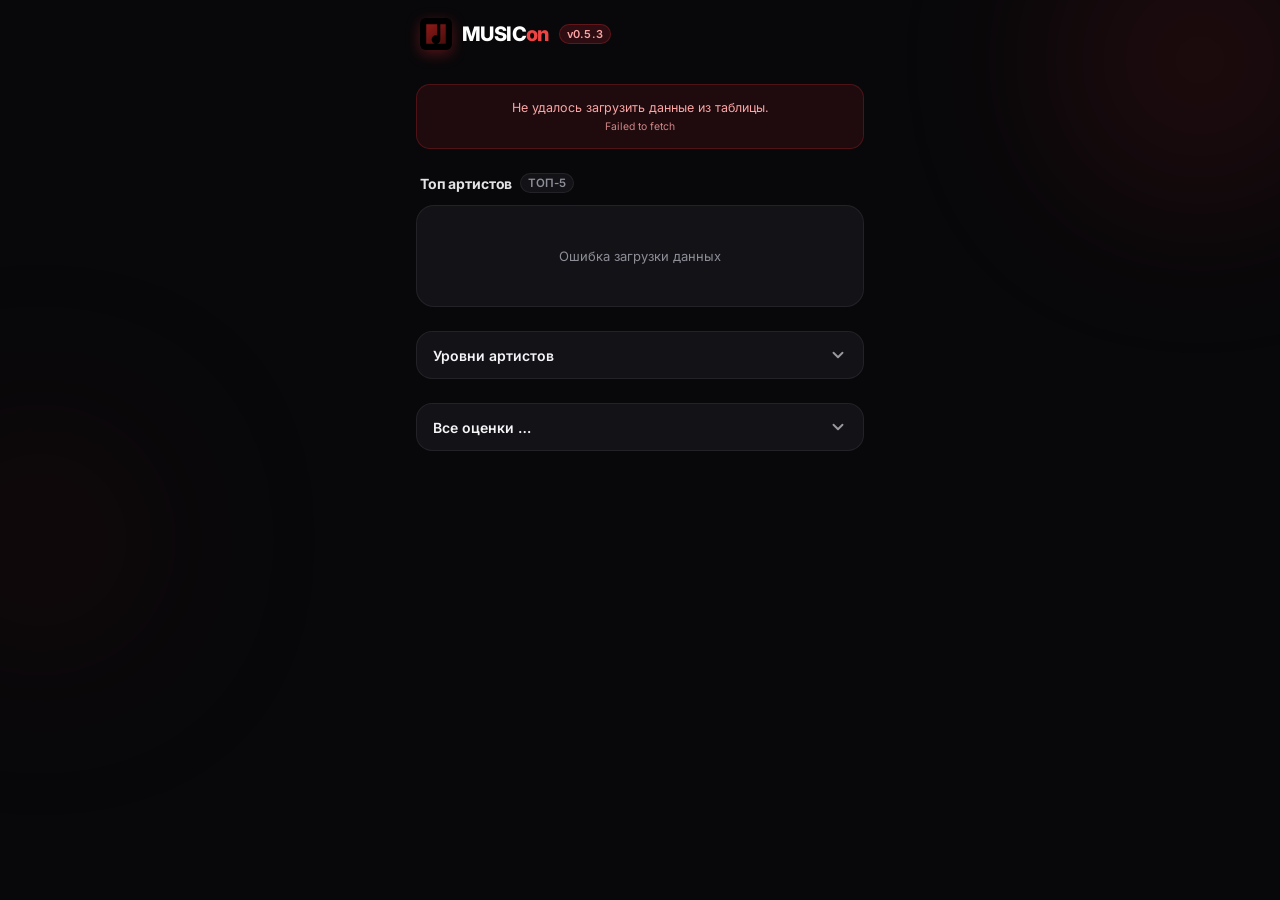
==== commit 331c5bb5: "v0.5.3.html" ====
--- a/index.html
+++ b/index.html
@@ -98,9 +98,7 @@
     letter-spacing: -.03em;
     color: #ffffff;
   }
-  .logo span {
-    color: #ef4444;
-  }
+  .logo span { color: #ef4444; }
   .version {
     font-size: 11px;
     font-weight: 600;
@@ -122,7 +120,10 @@
       0 20px 40px -15px rgba(0,0,0,.7),
       0 0 0 1px rgba(255,255,255,.04);
     overflow: hidden;
-  }
+    cursor: pointer;
+    transition: transform .15s ease;
+  }
+  .latest-card:active { transform: scale(.995); }
   .latest-card::before {
     content: "";
     position: absolute;
@@ -177,10 +178,7 @@
     position: relative;
     z-index: 1;
   }
-  .latest-info {
-    flex: 1;
-    min-width: 0;
-  }
+  .latest-info { flex: 1; min-width: 0; }
   .latest-title {
     font-size: 17px;
     font-weight: 700;
@@ -253,9 +251,7 @@
     color: #ff6b72;
     text-decoration-color: #ff6b72;
   }
-  .artist-sep {
-    color: var(--muted);
-  }
+  .artist-sep { color: var(--muted); }
 
   .cover {
     position: relative;
@@ -269,6 +265,7 @@
     justify-content: center;
     box-shadow: 0 8px 20px -6px rgba(0,0,0,.6);
   }
+  .cover.xl { width: 96px; height: 96px; border-radius: 18px; }
   .cover.large { width: 76px; height: 76px; border-radius: 14px; }
   .cover.small { width: 44px; height: 44px; border-radius: 10px; }
   .cover img {
@@ -282,12 +279,11 @@
     color: rgba(255,255,255,.7);
     user-select: none;
   }
+  .cover.xl .cover-initial { font-size: 32px; }
   .cover.large .cover-initial { font-size: 26px; }
   .cover.small .cover-initial { font-size: 16px; }
 
-  .block {
-    margin-top: 24px;
-  }
+  .block { margin-top: 24px; }
   .block-header {
     display: flex;
     align-items: center;
@@ -362,12 +358,11 @@
     align-items: center;
     gap: 12px;
     transition: background .15s ease;
+    cursor: pointer;
   }
   .release-item:hover { background: #17171e; }
-  .item-info {
-    flex: 1;
-    min-width: 0;
-  }
+  .release-item:active { transform: scale(.995); }
+  .item-info { flex: 1; min-width: 0; }
   .item-title {
     font-size: 13.5px;
     font-weight: 600;
@@ -448,6 +443,33 @@
     height: 100%;
     object-fit: cover;
   }
+
+  .avatar-wrap {
+    position: relative;
+    display: inline-flex;
+    flex-shrink: 0;
+    line-height: 0;
+  }
+  .avatar-badge {
+    position: absolute;
+    right: -4px;
+    bottom: -4px;
+    width: 18px;
+    height: 18px;
+    border-radius: 50%;
+    background: #121217;
+    box-shadow: 0 0 0 2px var(--bg);
+    display: flex;
+    align-items: center;
+    justify-content: center;
+    font-size: 10px;
+    line-height: 1;
+    z-index: 3;
+    user-select: none;
+    -webkit-user-select: none;
+    pointer-events: none;
+  }
+
   .artist-row.rank-1 .avatar {
     box-shadow:
       inset 0 0 0 1px rgba(255,255,255,.2),
@@ -492,7 +514,142 @@
     -webkit-text-fill-color: transparent;
   }
 
-  .artist-view {
+  /* ============================================================
+     ЛЕГЕНДА (отдельный блок)
+     ============================================================ */
+  .legend-card {
+    background: var(--surface);
+    border: 1px solid var(--stroke);
+    border-radius: 18px;
+    padding: 10px;
+    display: flex;
+    flex-direction: column;
+    gap: 8px;
+  }
+  .legend-list {
+    display: flex;
+    flex-direction: column;
+    gap: 8px;
+  }
+  .legend-rank {
+    padding: 12px 14px;
+    background: var(--surface-2);
+    border: 1px solid var(--stroke);
+    border-radius: 14px;
+  }
+  .legend-rank.current {
+    border-color: rgba(192, 38, 45, .65);
+    box-shadow: 0 0 0 1px rgba(192, 38, 45, .45), 0 0 20px -6px rgba(192, 38, 45, .5);
+    background: linear-gradient(180deg, rgba(192,38,45,.12), var(--surface-2));
+  }
+  .legend-rank-header {
+    display: flex;
+    align-items: center;
+    gap: 10px;
+    margin-bottom: 6px;
+  }
+  .legend-rank-emoji {
+    font-size: 20px;
+    line-height: 1;
+    flex-shrink: 0;
+  }
+  .legend-rank-name {
+    font-size: 13.5px;
+    font-weight: 700;
+    color: var(--text);
+  }
+  .legend-rank-desc {
+    font-size: 12px;
+    line-height: 1.5;
+    color: var(--muted);
+  }
+
+  /* ============================================================
+     МОДАЛКА ЛЕГЕНДЫ
+     ============================================================ */
+  .legend-modal {
+    position: fixed;
+    inset: 0;
+    z-index: 200;
+    display: flex;
+    align-items: center;
+    justify-content: center;
+    padding: 16px;
+    opacity: 0;
+    visibility: hidden;
+    pointer-events: none;
+    transition: opacity .22s ease, visibility 0s .22s;
+  }
+  .legend-modal.open {
+    opacity: 1;
+    visibility: visible;
+    pointer-events: auto;
+    transition: opacity .22s ease, visibility 0s 0s;
+  }
+  .legend-backdrop {
+    position: absolute;
+    inset: 0;
+    background: rgba(0, 0, 0, .75);
+    backdrop-filter: blur(8px);
+    -webkit-backdrop-filter: blur(8px);
+  }
+  .legend-panel {
+    position: relative;
+    z-index: 1;
+    width: 100%;
+    max-width: 440px;
+    max-height: calc(100dvh - 32px);
+    background: var(--surface);
+    border: 1px solid var(--stroke);
+    border-radius: 22px;
+    display: flex;
+    flex-direction: column;
+    overflow: hidden;
+    transform: translateY(20px) scale(.98);
+    transition: transform .25s cubic-bezier(.16, 1, .3, 1);
+    box-shadow: 0 20px 60px -20px rgba(0,0,0,.9);
+  }
+  .legend-modal.open .legend-panel {
+    transform: translateY(0) scale(1);
+  }
+  .legend-panel-header {
+    display: flex;
+    align-items: center;
+    justify-content: space-between;
+    padding: 16px 18px;
+    border-bottom: 1px solid var(--stroke);
+    flex-shrink: 0;
+  }
+  .legend-panel-title {
+    font-size: 16px;
+    font-weight: 700;
+    color: var(--text);
+  }
+  .legend-close-btn {
+    width: 32px;
+    height: 32px;
+    border-radius: 50%;
+    background: var(--surface-2);
+    border: 1px solid var(--stroke);
+    color: var(--text);
+    font-size: 14px;
+    cursor: pointer;
+    display: flex;
+    align-items: center;
+    justify-content: center;
+    font-family: inherit;
+  }
+  .legend-close-btn:active { transform: scale(.95); }
+  .legend-panel-scroll {
+    padding: 14px;
+    overflow-y: auto;
+    -webkit-overflow-scrolling: touch;
+  }
+
+  /* ============================================================
+     ЭКРАНЫ
+     ============================================================ */
+  .artist-view, .release-view {
     position: fixed;
     inset: 0;
     background: var(--bg);
@@ -503,7 +660,9 @@
     transition: transform .32s cubic-bezier(.16, 1, .3, 1);
     overflow: hidden;
   }
-  .artist-view.open { transform: translateY(0); }
+  .release-view { z-index: 110; }
+  .artist-view.open, .release-view.open { transform: translateY(0); }
+
   .artist-view::before {
     content: "";
     position: absolute;
@@ -516,7 +675,8 @@
     opacity: .5;
     pointer-events: none;
   }
-  .artist-view-header {
+
+  .artist-view-header, .release-view-header {
     position: relative;
     z-index: 2;
     display: flex;
@@ -542,7 +702,7 @@
     gap: 6px;
   }
   .back-btn:active { transform: scale(.97); }
-  .artist-view-scroll {
+  .artist-view-scroll, .release-view-scroll {
     flex: 1;
     overflow-y: auto;
     padding: 24px 16px calc(30px + env(safe-area-inset-bottom));
@@ -552,6 +712,7 @@
     width: 100%;
     margin: 0 auto;
   }
+
   .artist-hero {
     display: flex;
     flex-direction: column;
@@ -568,6 +729,15 @@
       inset 0 0 0 2px rgba(255,255,255,.15);
   }
   .artist-hero .avatar .cover-initial { font-size: 38px; }
+  .artist-hero .avatar-badge {
+    width: 30px;
+    height: 30px;
+    right: -6px;
+    bottom: -6px;
+    font-size: 16px;
+    box-shadow: 0 0 0 3px var(--bg);
+  }
+
   .artist-hero-name {
     font-size: 24px;
     font-weight: 800;
@@ -590,9 +760,18 @@
     padding: 5px 12px;
     border-radius: 20px;
   }
-  .stat-chip strong {
-    color: #fff;
-    font-weight: 800;
+  .stat-chip strong { color: #fff; font-weight: 800; }
+  .stat-chip.rank-chip {
+    background: rgba(192,38,45,.15);
+    border-color: rgba(192,38,45,.35);
+    color: #fca5a5;
+    font-weight: 700;
+    cursor: pointer;
+    transition: background .15s ease, transform .15s ease;
+  }
+  .stat-chip.rank-chip:active {
+    background: rgba(192,38,45,.28);
+    transform: scale(.96);
   }
 
   .internal-top-title {
@@ -616,7 +795,10 @@
     display: flex;
     align-items: center;
     gap: 12px;
-  }
+    cursor: pointer;
+    transition: background .15s ease;
+  }
+  .internal-top-item:hover { background: #17171e; }
   .internal-top-item .rank {
     width: 20px;
     font-size: 13px;
@@ -627,6 +809,163 @@
   .internal-top-item:nth-child(1) .rank { color: #FFD700; }
   .internal-top-item:nth-child(2) .rank { color: #C0C0C0; }
   .internal-top-item:nth-child(3) .rank { color: #CD7F32; }
+
+  /* ЭКРАН РЕЛИЗА */
+  .release-hero {
+    display: flex;
+    gap: 14px;
+    align-items: center;
+    padding-bottom: 18px;
+    border-bottom: 1px solid var(--stroke);
+  }
+  .release-hero-cover { flex-shrink: 0; }
+  .release-hero-info { flex: 1; min-width: 0; }
+  .release-hero-title {
+    font-size: 20px;
+    font-weight: 800;
+    letter-spacing: -.02em;
+    line-height: 1.2;
+    margin-bottom: 6px;
+  }
+  .release-hero-artists {
+    font-size: 13px;
+    color: var(--muted);
+    line-height: 1.3;
+    margin-bottom: 6px;
+  }
+  .release-hero-type {
+    font-size: 11px;
+    font-weight: 600;
+    color: var(--muted);
+    background: rgba(255,255,255,.05);
+    border: 1px solid var(--stroke);
+    padding: 3px 8px;
+    border-radius: 6px;
+    display: inline-block;
+  }
+  .release-hero-score {
+    flex-shrink: 0;
+    display: flex;
+    flex-direction: column;
+    align-items: center;
+    padding-left: 8px;
+  }
+  .release-hero-score-num {
+    font-size: 32px;
+    font-weight: 900;
+    letter-spacing: -.04em;
+    line-height: 1;
+    font-variant-numeric: tabular-nums;
+    background: linear-gradient(135deg, #ffffff 40%, #fca5a5 100%);
+    -webkit-background-clip: text;
+    background-clip: text;
+    -webkit-text-fill-color: transparent;
+  }
+  .release-hero-score-label {
+    font-size: 9.5px;
+    font-weight: 600;
+    text-transform: uppercase;
+    letter-spacing: .06em;
+    color: var(--muted);
+    margin-top: 4px;
+  }
+
+  .release-dates {
+    display: flex;
+    gap: 8px;
+    margin-top: 16px;
+    flex-wrap: wrap;
+  }
+  .release-date-item {
+    display: flex;
+    flex-direction: column;
+    gap: 3px;
+    padding: 8px 12px;
+    background: var(--surface);
+    border: 1px solid var(--stroke);
+    border-radius: 10px;
+    flex: 1;
+    min-width: 130px;
+  }
+  .release-date-label {
+    font-size: 10px;
+    font-weight: 600;
+    text-transform: uppercase;
+    letter-spacing: .06em;
+    color: var(--muted);
+  }
+  .release-date-value {
+    font-size: 12.5px;
+    font-weight: 600;
+    color: var(--text);
+  }
+
+  .release-description {
+    margin-top: 16px;
+    padding: 12px 14px;
+    background: var(--surface);
+    border: 1px solid var(--stroke);
+    border-radius: 12px;
+    font-size: 12.5px;
+    line-height: 1.5;
+    color: #d4d4d8;
+    white-space: pre-wrap;
+  }
+
+  .release-tracklist-title {
+    font-size: 13px;
+    font-weight: 700;
+    text-transform: uppercase;
+    letter-spacing: .08em;
+    color: var(--muted);
+    margin: 20px 4px 10px;
+  }
+  .release-tracklist {
+    display: flex;
+    flex-direction: column;
+    gap: 6px;
+  }
+  .release-track {
+    display: flex;
+    align-items: center;
+    gap: 12px;
+    padding: 10px 12px;
+    background: var(--surface);
+    border: 1px solid var(--stroke);
+    border-radius: 12px;
+  }
+  .release-track-num {
+    width: 22px;
+    text-align: center;
+    font-size: 12px;
+    font-weight: 700;
+    color: var(--muted);
+    font-variant-numeric: tabular-nums;
+  }
+  .release-track-info { flex: 1; min-width: 0; }
+  .release-track-name {
+    font-size: 13px;
+    font-weight: 600;
+    white-space: nowrap;
+    overflow: hidden;
+    text-overflow: ellipsis;
+  }
+  .release-track-duration {
+    font-size: 11px;
+    color: var(--muted);
+    margin-top: 2px;
+    display: block;
+  }
+  .release-track-score {
+    flex-shrink: 0;
+    font-size: 14px;
+    font-weight: 800;
+    font-variant-numeric: tabular-nums;
+    background: linear-gradient(135deg, #ffffff, #fca5a5);
+    -webkit-background-clip: text;
+    background-clip: text;
+    -webkit-text-fill-color: transparent;
+  }
 
   .status {
     padding: 36px 16px;
@@ -664,6 +1003,43 @@
   .debug-panel .ok { color: #4ade80; }
   .debug-panel .fail { color: #f87171; }
 
+  /* onScore — кликабельная плашка со справкой */
+  .stat-chip.oscore-chip {
+    cursor: pointer;
+    display: inline-flex;
+    align-items: center;
+    gap: 4px;
+    transition: background .15s ease, transform .15s ease;
+  }
+  .stat-chip.oscore-chip:active {
+    background: #1a1a22;
+    transform: scale(.96);
+  }
+  .info-icon {
+    display: inline-flex;
+    align-items: center;
+    justify-content: center;
+    width: 15px;
+    height: 15px;
+    border-radius: 50%;
+    background: rgba(255,255,255,.12);
+    color: var(--muted);
+    font-size: 10px;
+    font-weight: 800;
+    line-height: 1;
+    flex-shrink: 0;
+  }
+
+  /* Модалка onScore */
+  .oscore-text p {
+    margin: 0 0 10px;
+    font-size: 12.5px;
+    line-height: 1.55;
+    color: #d4d4d8;
+  }
+  .oscore-text p:last-child { margin-bottom: 0; }
+  .oscore-text strong { color: var(--text); font-weight: 700; }
+
   @media (prefers-reduced-motion: reduce) {
     *, *::before, *::after { animation: none !important; transition: none !important; }
   }
@@ -679,14 +1055,42 @@
         <img src="logo.png" alt="MUSICon" />
       </div>
       <div class="logo">MUSIC<span>on</span></div>
-      <div class="version">v0.4</div>
+      <div class="version">v0.5.3</div>
     </div>
   </header>
 
+  <!-- 1. Свежая оценка -->
   <div id="latestContainer">
     <div class="status">Загрузка свежей оценки…</div>
   </div>
 
+  <!-- 2. Топ артистов -->
+  <section class="block">
+    <div class="block-header">
+      <h2 class="block-title">
+        Топ артистов
+        <span class="block-count">ТОП-5</span>
+      </h2>
+    </div>
+    <div class="artists-card" id="artistsCard">
+      <div class="status">Загрузка артистов…</div>
+    </div>
+  </section>
+
+  <!-- 3. Уровни артистов (аккордеон) -->
+  <section class="block">
+    <button class="accordion-btn" id="legendAccBtn" aria-expanded="false" aria-controls="legendAccContent">
+      <span class="label">Уровни артистов</span>
+      <svg class="chevron" viewBox="0 0 24 24" fill="none" stroke="currentColor" stroke-width="2.5" stroke-linecap="round" stroke-linejoin="round">
+        <polyline points="6 9 12 15 18 9"></polyline>
+      </svg>
+    </button>
+    <div class="accordion-content" id="legendAccContent">
+      <div class="legend-card" id="legendCard"></div>
+    </div>
+  </section>
+
+  <!-- 4. Все оценки -->
   <section class="block">
     <button class="accordion-btn" id="accBtn" aria-expanded="false">
       <span class="label">Все оценки <span class="count" id="allCount">…</span></span>
@@ -699,20 +1103,9 @@
     </div>
   </section>
 
-  <section class="block">
-    <div class="block-header">
-      <h2 class="block-title">
-        Топ артистов
-        <span class="block-count">ТОП-5</span>
-      </h2>
-    </div>
-    <div class="artists-card" id="artistsCard">
-      <div class="status">Загрузка артистов…</div>
-    </div>
-  </section>
-
 </div>
 
+<!-- ЭКРАН АРТИСТА -->
 <div class="artist-view" id="artistView" aria-hidden="true">
   <div class="artist-view-header">
     <button class="back-btn" id="backBtn">
@@ -728,6 +1121,55 @@
   <div class="artist-view-scroll" id="artistViewContent"></div>
 </div>
 
+<!-- ЭКРАН РЕЛИЗА -->
+<div class="release-view" id="releaseView" aria-hidden="true">
+  <div class="release-view-header">
+    <button class="back-btn" id="releaseBackBtn">
+      <svg width="16" height="16" viewBox="0 0 24 24" fill="none" stroke="currentColor" stroke-width="2.5" stroke-linecap="round" stroke-linejoin="round">
+        <line x1="19" y1="12" x2="5" y2="12"></line>
+        <polyline points="12 19 5 12 12 5"></polyline>
+      </svg>
+      Назад
+    </button>
+    <div style="font-size:12px;font-weight:600;color:var(--muted)">Релиз</div>
+    <div style="width:60px"></div>
+  </div>
+  <div class="release-view-scroll" id="releaseViewContent"></div>
+</div>
+
+<!-- МОДАЛКА ЛЕГЕНДЫ -->
+<div class="legend-modal" id="legendModal" aria-hidden="true">
+  <div class="legend-backdrop" id="legendBackdrop"></div>
+  <div class="legend-panel">
+    <div class="legend-panel-header">
+      <h2 class="legend-panel-title">Уровни артистов</h2>
+      <button class="legend-close-btn" id="legendCloseBtn" aria-label="Закрыть">✕</button>
+    </div>
+    <div class="legend-panel-scroll">
+      <div class="legend-list" id="legendModalContent"></div>
+    </div>
+  </div>
+</div>
+
+<!-- МОДАЛКА ONSCORE -->
+<div class="legend-modal" id="oscoreModal" aria-hidden="true">
+  <div class="legend-backdrop" id="oscoreBackdrop"></div>
+  <div class="legend-panel">
+    <div class="legend-panel-header">
+      <h2 class="legend-panel-title">Что такое onScore</h2>
+      <button class="legend-close-btn" id="oscoreCloseBtn" aria-label="Закрыть">✕</button>
+    </div>
+    <div class="legend-panel-scroll">
+      <div class="oscore-text">
+        <p><strong>onScore</strong> - это наша фирменная система взвешенного рейтинга, основанная на математической формуле доверия.</p>
+        <p><strong>Зачем она нужна?</strong><br>Обычный средний балл часто врёт. Например, если артист выпустил один гениальный сингл, его средний балл будет 950. Но если другой артист выпустил целый альбом со средним баллом 912, он заслуживает быть выше, ведь он проделал больше работы.</p>
+        <p><strong>Как это работает?</strong><br>Система onScore искусственно снижает балл артистам с малым количеством треков и повышает его для тех, у кого треков больше. Чем больше треков артиста мы оценили, тем выше его доверие, и тем ближе его итоговый балл к реальному.</p>
+        <p>Это гарантирует, что артист с одним хитом не обгонит легенду с огромной дискографией.</p>
+      </div>
+    </div>
+  </div>
+</div>
+
 <div class="debug-panel" id="debugPanel"></div>
 
 <script>
@@ -769,12 +1211,158 @@
   const $  = (sel, root = document) => root.querySelector(sel);
   const $$ = (sel, root = document) => [...root.querySelectorAll(sel)];
 
+  /* ============================================================
+     НАВИГАЦИОННЫЙ СТЕК
+     ============================================================ */
+  const navStack = [];
+  let historyInited = false;
+
+  function initHistoryOnce() {
+    if (historyInited) return;
+    historyInited = true;
+    try { history.replaceState({ root: true }, ''); } catch (e) {}
+  }
+
+  function pushNav(entry) {
+    initHistoryOnce();
+    navStack.push(entry);
+    try { history.pushState({ level: navStack.length }, ''); } catch (e) {}
+    renderTopOverlay();
+    updateTelegramBackButton();
+  }
+
+  function popNav() {
+    if (navStack.length === 0) return false;
+    navStack.pop();
+    renderTopOverlay();
+    updateTelegramBackButton();
+    return true;
+  }
+
+  function goBack() {
+    if (navStack.length > 0) {
+      try { history.back(); } catch (e) { popNav(); }
+    }
+  }
+
+  function updateTelegramBackButton() {
+    const tg = window.Telegram?.WebApp;
+    if (!tg?.BackButton) return;
+    try {
+      if (navStack.length > 0) tg.BackButton.show();
+      else tg.BackButton.hide();
+    } catch (e) {}
+  }
+
+  window.addEventListener('popstate', () => {
+    if (navStack.length > 0) popNav();
+  });
+
+  if (window.Telegram?.WebApp?.BackButton) {
+    try {
+      window.Telegram.WebApp.BackButton.onClick(() => goBack());
+    } catch (e) {}
+  }
+
+  function renderTopOverlay() {
+    const artistEl = document.getElementById('artistView');
+    const releaseEl = document.getElementById('releaseView');
+    const legendEl = document.getElementById('legendModal');
+
+    if (navStack.length === 0) {
+      artistEl.classList.remove('open');
+      releaseEl.classList.remove('open');
+      legendEl.classList.remove('open');
+      legendEl.setAttribute('aria-hidden', 'true');
+      document.body.classList.remove('locked');
+      document.title = 'MUSICon';
+      return;
+    }
+
+    document.body.classList.add('locked');
+
+    let artistEntry = null;
+    let releaseEntry = null;
+    let legendOn = false;
+    let oscoreOn = false;
+    for (const e of navStack) {
+      if (e.type === 'artist') { artistEntry = e; releaseEntry = null; }
+      else if (e.type === 'release') { releaseEntry = e; artistEntry = null; }
+      else if (e.type === 'legend') { legendOn = true; }
+      else if (e.type === 'oscore') { oscoreOn = true; }
+    }
+
+    // Скрываем тот primary-view, который не на верхушке
+    if (releaseEntry) {
+      if (artistEl.classList.contains('open')) {
+        artistEl.style.transition = 'none';
+        artistEl.classList.remove('open');
+        void artistEl.offsetHeight;
+        artistEl.style.transition = '';
+      }
+    } else {
+      if (releaseEl.classList.contains('open')) {
+        releaseEl.style.transition = 'none';
+        releaseEl.classList.remove('open');
+        void releaseEl.offsetHeight;
+        releaseEl.style.transition = '';
+      }
+    }
+
+    // Показываем primary-view
+    if (releaseEntry) {
+      const rel = allReleases.find(r => r.artist === releaseEntry.artist && r.release === releaseEntry.release);
+      if (rel) {
+        renderReleaseContent(rel);
+        if (!releaseEl.classList.contains('open')) {
+          releaseEl.classList.add('open');
+        }
+        document.title = rel.release + ' · MUSICon';
+      }
+    } else if (artistEntry) {
+      renderArtistContent(artistEntry.name);
+      if (!artistEl.classList.contains('open')) {
+        artistEl.classList.add('open');
+      }
+      document.title = artistEntry.name + ' · MUSICon';
+    }
+
+    // Легенда поверх всего
+    if (legendOn) {
+      const modalContent = document.getElementById('legendModalContent');
+      if (modalContent) {
+        modalContent.querySelectorAll('.legend-rank').forEach(el => {
+          const name = el.dataset.rankName;
+          el.classList.toggle('current', currentRankName && name === currentRankName);
+        });
+      }
+      legendEl.classList.add('open');
+      legendEl.setAttribute('aria-hidden', 'false');
+    } else {
+      legendEl.classList.remove('open');
+      legendEl.setAttribute('aria-hidden', 'true');
+    }
+
+    // Модалка onScore
+    const oscoreEl = document.getElementById('oscoreModal');
+    if (oscoreEl) {
+      if (oscoreOn) {
+        oscoreEl.classList.add('open');
+        oscoreEl.setAttribute('aria-hidden', 'false');
+      } else {
+        oscoreEl.classList.remove('open');
+        oscoreEl.setAttribute('aria-hidden', 'true');
+      }
+    }
+
+  }
+
+  /* ============================================================
+     УТИЛИТЫ
+     ============================================================ */
   function splitArtists(str) {
     if (!str) return [];
-    return String(str)
-      .split(";")
-      .map(s => s.trim())
-      .filter(Boolean);
+    return String(str).split(";").map(s => s.trim()).filter(Boolean);
   }
 
   function renderArtistLinks(artistStr) {
@@ -817,6 +1405,109 @@
   }
   const initial = (name) => (name || "?").trim().charAt(0).toUpperCase();
 
+  /* ============================================================
+     БЕЙДЖ УРОВНЯ — ЛУННЫЕ ФАЗЫ
+     ============================================================ */
+  function getTrackBadge(trackCount) {
+    const n = Number(trackCount) || 0;
+    if (n >= 50) return { emoji: "⭐", name: "Звезда" };
+    if (n >= 30) return { emoji: "🌕", name: "Полнолуние" };
+    if (n >= 20) return { emoji: "🌔", name: "Растущая луна" };
+    if (n >= 10) return { emoji: "🌓", name: "Первая четверть" };
+    if (n >= 5)  return { emoji: "🌒", name: "Молодая луна" };
+    return { emoji: "🌑", name: "Новолуние" };
+  }
+
+  function getLegendItems() {
+    return [
+      {
+        emoji: "🌑",
+        name: "Новолуние",
+        desc: "Мы только начали знакомство с артистом. Оценка основана на малом количестве треков, поэтому итоговый балл пока предварительный и может сильно измениться после новых релизов."
+      },
+      {
+        emoji: "🌒",
+        name: "Молодая луна",
+        desc: "Уже есть первое представление о стиле и качестве. Однако выборка всё ещё небольшая, и один новый удачный или провальный трек способен заметно повлиять на рейтинг."
+      },
+      {
+        emoji: "🌓",
+        name: "Первая четверть",
+        desc: "Оценка начинает стабилизироваться. Мы послушали достаточно треков, чтобы составить объективное мнение, но потенциал для изменения всё еще есть."
+      },
+      {
+        emoji: "🌔",
+        name: "Растущая луна",
+        desc: "Картина почти ясна. У нас солидная выборка, и случайные треки уже не играют большой роли. Оценка хорошо отражает реальный уровень артиста по нашей шкале."
+      },
+      {
+        emoji: "🌕",
+        name: "Полнолуние",
+        desc: "Мы видим артиста целиком. Оценка проверена большим количеством прослушанного материала. Повлиять на этот балл случайным синглом или филлером уже невозможно."
+      },
+      {
+        emoji: "⭐",
+        name: "Звезда",
+        desc: "Максимальная степень изученности. Мы знаем творчество этого артиста вдоль и поперек. Оценка железобетонная, максимально точная и не подлежит сомнению."
+      }
+    ];
+  }
+
+  function renderLegendItemsHTML() {
+    return getLegendItems().map(item => `
+      <div class="legend-rank" data-rank-name="${escapeHtml(item.name)}">
+        <div class="legend-rank-header">
+          <span class="legend-rank-emoji">${item.emoji}</span>
+          <span class="legend-rank-name">${item.name}</span>
+        </div>
+        <p class="legend-rank-desc">${escapeHtml(item.desc)}</p>
+      </div>
+    `).join("");
+  }
+
+  function renderLegend() {
+    const card = $("#legendCard");
+    const modal = $("#legendModalContent");
+    const html = renderLegendItemsHTML();
+    if (card) card.innerHTML = html;
+    if (modal) modal.innerHTML = html;
+  }
+
+  /* ============================================================
+     ФОРМАТ ДАТЫ
+     ============================================================ */
+  function formatDateRu(isoDate) {
+    if (!isoDate) return "";
+    const s = String(isoDate).trim();
+    if (!s) return "";
+
+    const months = [
+      "января", "февраля", "марта", "апреля", "мая", "июня",
+      "июля", "августа", "сентября", "октября", "ноября", "декабря"
+    ];
+
+    let m = s.match(/^(\d{4})-(\d{2})-(\d{2})$/);
+    if (m) {
+      const y = m[1], mo = parseInt(m[2], 10), d = parseInt(m[3], 10);
+      if (mo >= 1 && mo <= 12 && d >= 1 && d <= 31) return `${d} ${months[mo - 1]} ${y}`;
+    }
+
+    m = s.match(/^(\d{1,2})[.\/-](\d{1,2})[.\/-](\d{4})$/);
+    if (m) {
+      const d = parseInt(m[1], 10), mo = parseInt(m[2], 10), y = m[3];
+      if (mo >= 1 && mo <= 12 && d >= 1 && d <= 31) return `${d} ${months[mo - 1]} ${y}`;
+    }
+
+    const dt = new Date(s);
+    if (!isNaN(dt.getTime())) {
+      return `${dt.getDate()} ${months[dt.getMonth()]} ${dt.getFullYear()}`;
+    }
+    return s;
+  }
+
+  /* ============================================================
+     ОБЛОЖКИ
+     ============================================================ */
   function clean(s) {
     return String(s || "")
       .toLowerCase()
@@ -845,14 +1536,11 @@
   }
 
   let coverCache = {};
-  try {
-    coverCache = JSON.parse(localStorage.getItem(COVER_CACHE_KEY) || "{}");
-  } catch (e) { coverCache = {}; }
+  try { coverCache = JSON.parse(localStorage.getItem(COVER_CACHE_KEY) || "{}"); }
+  catch (e) { coverCache = {}; }
 
   function saveCache() {
-    try {
-      localStorage.setItem(COVER_CACHE_KEY, JSON.stringify(coverCache));
-    } catch (e) {}
+    try { localStorage.setItem(COVER_CACHE_KEY, JSON.stringify(coverCache)); } catch (e) {}
   }
   function makeKey(artist, album) {
     return `${clean(artist)}:::${clean(album)}`;
@@ -863,58 +1551,39 @@
     if (!rec) return undefined;
     if (typeof rec === "string") return rec;
     if (rec.url) return rec.url;
-    if (rec.failedAt && (Date.now() - rec.failedAt < NEGATIVE_TTL_MS)) {
-      return null;
-    }
+    if (rec.failedAt && (Date.now() - rec.failedAt < NEGATIVE_TTL_MS)) return null;
     return undefined;
   }
   function setCached(artist, album, url) {
     const key = makeKey(artist, album);
-    if (url) {
-      coverCache[key] = { url, ts: Date.now() };
-    } else {
-      coverCache[key] = { failedAt: Date.now() };
-    }
+    if (url) coverCache[key] = { url, ts: Date.now() };
+    else coverCache[key] = { failedAt: Date.now() };
     saveCache();
   }
 
   async function searchDiscogs(artist, album) {
     if (!DISCOGS_TOKEN || DISCOGS_TOKEN === "ВАШ_ТОКЕН_DISCOGS") return null;
-
     const query = `${artist} - ${album}`.trim();
     const url = `https://api.discogs.com/database/search?q=${encodeURIComponent(query)}&type=release&per_page=3&token=${DISCOGS_TOKEN}`;
-
     try {
-      const res = await fetch(url, {
-        headers: { "User-Agent": "MUSIConApp/0.4 (+https://t.me)" }
-      });
-      if (!res.ok) {
-        dbg(`Discogs HTTP ${res.status} для "${query}"`, false);
-        return null;
-      }
+      const res = await fetch(url, { headers: { "User-Agent": "MUSIConApp/0.5 (+https://t.me)" } });
+      if (!res.ok) return null;
       const data = await res.json();
       const results = data.results || [];
       if (!results.length) return null;
-
       for (const item of results) {
         const itemTitle = item.title || "";
         const parts = itemTitle.split(" - ");
         const candArtist = parts[0] || "";
         const candAlbum  = parts.slice(1).join(" - ") || itemTitle;
-
         const aOk = artistMatches(artist, candArtist);
         const tOk = wordOverlap(album, candAlbum) >= 0.4 || clean(candAlbum).includes(clean(album));
-
         if (aOk && tOk && item.cover_image && !item.cover_image.endsWith("spacer.gif")) {
-          dbg(`Discogs: найдено для "${query}" -> "${itemTitle}"`, true);
           return item.cover_image;
         }
       }
       return null;
-    } catch (e) {
-      dbg(`Discogs ошибка "${query}": ${e.message}`, false);
-      return null;
-    }
+    } catch (e) { return null; }
   }
 
   async function searchItunes(term, expectedArtist, expectedTitle) {
@@ -925,7 +1594,6 @@
       const data = await res.json();
       const results = data.results || [];
       if (!results.length) return null;
-
       for (const item of results) {
         if (!artistMatches(expectedArtist, item.artistName)) continue;
         const albumClean = clean(expectedTitle);
@@ -936,24 +1604,15 @@
         }
       }
       return null;
-    } catch (e) {
-      return null;
-    }
+    } catch (e) { return null; }
   }
 
   async function fetchCover(artist, album) {
     const cached = getCached(artist, album);
     if (cached !== undefined) return cached;
-
     let cover = await searchDiscogs(artist, album);
-
-    if (!cover) {
-      cover = await searchItunes(`${artist} ${album}`, artist, album);
-    }
-    if (!cover) {
-      cover = await searchItunes(album, artist, album);
-    }
-
+    if (!cover) cover = await searchItunes(`${artist} ${album}`, artist, album);
+    if (!cover) cover = await searchItunes(album, artist, album);
     setCached(artist, album, cover);
     return cover;
   }
@@ -961,7 +1620,6 @@
   function coverHTML({ artist, album, explicitUrl, sizeClass = "small" }) {
     const init = escapeHtml(initial(artist));
     const bg   = artistGradient(artist);
-    const key  = makeKey(artist, album);
 
     if (explicitUrl) {
       return `
@@ -989,8 +1647,7 @@
     return `
       <div class="cover ${sizeClass} cover-placeholder" style="background:${bg}"
            data-artist="${escapeHtml(artist)}"
-           data-album="${escapeHtml(album)}"
-           data-key="${escapeHtml(key)}">
+           data-album="${escapeHtml(album)}">
         <span class="cover-initial">${init}</span>
       </div>
     `;
@@ -999,12 +1656,10 @@
   async function hydrateCovers(container) {
     const placeholders = $$(".cover-placeholder", container);
     if (!placeholders.length) return;
-
     for (const ph of placeholders) {
       const art = ph.getAttribute("data-artist");
       const alb = ph.getAttribute("data-album");
       if (!art || !alb) continue;
-
       fetchCover(art, alb).then(url => {
         if (!url || !ph.isConnected) return;
         const img = document.createElement("img");
@@ -1022,26 +1677,26 @@
     }
   }
 
+  /* ============================================================
+     СОСТОЯНИЕ
+     ============================================================ */
   let allReleases = [];
   let globalArtistImages = {};
+  let currentRankName = null;
   const artistMap = new Map();
-  let currentArtist = null;
 
   function buildArtistMap() {
     artistMap.clear();
     for (const r of allReleases) {
       const artists = splitArtists(r.artist);
       if (!artists.length && r.artist) artists.push(r.artist);
-
       for (const name of artists) {
         if (!artistMap.has(name)) {
           const img = globalArtistImages[name] || globalArtistImages[name.trim()] || "";
           artistMap.set(name, { name, releases: [], imageUrl: img });
         }
         const entry = artistMap.get(name);
-        if (!entry.releases.includes(r)) {
-          entry.releases.push(r);
-        }
+        if (!entry.releases.includes(r)) entry.releases.push(r);
       }
     }
     for (const entry of artistMap.values()) {
@@ -1053,7 +1708,6 @@
     const releases = entry.releases;
     let totalPoints = 0;
     let totalTracks = 0;
-
     for (const r of releases) {
       const tracks = Math.max(1, Number(r.track_count) || (
         /сингл|single/i.test(r.type) ? 1 :
@@ -1063,49 +1717,39 @@
       totalPoints += (r.avg1000 * tracks);
       totalTracks += tracks;
     }
-
     const rawAvg = totalTracks > 0 ? (totalPoints / totalTracks) : 0;
     const GLOBAL_AVERAGE = 700;
     const MIN_TRACKS = 10;
     const weightedAvg = (totalPoints + (GLOBAL_AVERAGE * MIN_TRACKS)) / (totalTracks + MIN_TRACKS);
     const bestScore = releases.length ? Math.max(...releases.map(r => r.avg1000)) : 0;
-
-    return {
-      count: releases.length,
-      totalTracks,
-      rawAvg,
-      weightedAvg,
-      bestScore
-    };
-  }
-
+    return { count: releases.length, totalTracks, rawAvg, weightedAvg, bestScore };
+  }
+
+  /* ============================================================
+     РЕНДЕР: ГЛАВНАЯ
+     ============================================================ */
   function renderLatest(r) {
     const c = $("#latestContainer");
     if (!r) {
       c.innerHTML = `<div class="status">Релизы не найдены</div>`;
       return;
     }
-
     const trackLabel = r.track_count ? ` · ${r.track_count} ${plural(r.track_count, "трек", "трека", "треков")}` : "";
+    const dateLabel = r.date ? "оценено " + formatDateRu(r.date) : "Недавно";
 
     c.innerHTML = `
-      <div class="latest-card">
+      <div class="latest-card"
+           data-release-artist="${escapeHtml(r.artist)}"
+           data-release-name="${escapeHtml(r.release)}">
         <div class="latest-top">
           <span class="pill">Свежая оценка</span>
-          <span class="latest-date">${escapeHtml(r.date || "Недавно")}</span>
+          <span class="latest-date">${escapeHtml(dateLabel)}</span>
         </div>
         <div class="latest-body">
-          ${coverHTML({
-            artist: r.artist,
-            album: r.release,
-            explicitUrl: r.cover_url,
-            sizeClass: "large"
-          })}
+          ${coverHTML({ artist: r.artist, album: r.release, explicitUrl: r.cover_url, sizeClass: "large" })}
           <div class="latest-info">
             <div class="latest-title" title="${escapeHtml(r.release)}">${escapeHtml(r.release)}</div>
-            <div class="latest-artist">
-              ${renderArtistLinks(r.artist)}
-            </div>
+            <div class="latest-artist">${renderArtistLinks(r.artist)}</div>
             <div class="latest-meta">${escapeHtml(r.type || "Релиз")}${trackLabel}</div>
           </div>
           <div class="latest-score-box">
@@ -1126,13 +1770,10 @@
     list.innerHTML = allReleases.map(r => {
       const trackLabel = r.track_count ? ` · ${r.track_count} ${plural(r.track_count, "трек", "трека", "треков")}` : "";
       return `
-      <li class="release-item">
-        ${coverHTML({
-          artist: r.artist,
-          album: r.release,
-          explicitUrl: r.cover_url,
-          sizeClass: "small"
-        })}
+      <li class="release-item"
+          data-release-artist="${escapeHtml(r.artist)}"
+          data-release-name="${escapeHtml(r.release)}">
+        ${coverHTML({ artist: r.artist, album: r.release, explicitUrl: r.cover_url, sizeClass: "small" })}
         <div class="item-info">
           <div class="item-title">${escapeHtml(r.release)}</div>
           <div class="item-artist">
@@ -1159,7 +1800,6 @@
         return {
           name: a.name,
           avg: stats.weightedAvg,
-          rawAvg: stats.rawAvg,
           count: stats.count,
           totalTracks: stats.totalTracks,
           imageUrl: a.imageUrl
@@ -1169,18 +1809,22 @@
       .slice(0, 5);
 
     card.innerHTML = artists.map((a, i) => {
-      const bg   = artistGradient(a.name);
+      const bg = artistGradient(a.name);
       const init = escapeHtml(initial(a.name));
       const rankNum = i + 1;
       const imgHTML = a.imageUrl
         ? `<img src="${escapeHtml(a.imageUrl)}" alt="" onerror="this.remove()">`
         : "";
+      const badge = getTrackBadge(a.totalTracks);
       return `
         <div class="artist-row rank-${rankNum}" data-artist="${escapeHtml(a.name)}">
           <span class="rank">${rankNum}</span>
-          <div class="avatar" style="background:${bg}">
-            <span class="cover-initial">${init}</span>
-            ${imgHTML}
+          <div class="avatar-wrap">
+            <div class="avatar" style="background:${bg}">
+              <span class="cover-initial">${init}</span>
+              ${imgHTML}
+            </div>
+            <div class="avatar-badge" title="${badge.name}">${badge.emoji}</div>
           </div>
           <div class="artist-info">
             <div class="artist-name">${escapeHtml(a.name)}</div>
@@ -1192,40 +1836,38 @@
     }).join("");
   }
 
-  function openArtist(name) {
+  /* ============================================================
+     РЕНДЕР: ЭКРАН АРТИСТА
+     ============================================================ */
+  function renderArtistContent(name) {
     const entry = artistMap.get(name);
     if (!entry) return;
-    currentArtist = name;
-    haptic("light");
-
-    const view    = $("#artistView");
+
     const content = $("#artistViewContent");
-    const releases  = entry.releases;
-    const stats     = calculateArtistStats(entry);
-
+    const releases = entry.releases;
+    const stats = calculateArtistStats(entry);
+    const view = $("#artistView");
     view.style.setProperty("--artist-glow", artistGlow(name));
 
-    const bg   = artistGradient(name);
+    const bg = artistGradient(name);
     const init = escapeHtml(initial(name));
-
     const avatarImg = entry.imageUrl
       ? `<img src="${escapeHtml(entry.imageUrl)}" alt="" onerror="this.remove()">`
       : "";
+    const badge = getTrackBadge(stats.totalTracks);
 
     const internalTop = releases.map((r, i) => {
       const trackLabel = r.track_count ? ` · ${r.track_count} ${plural(r.track_count, "трек", "трека", "треков")}` : "";
+      const dateLabel = r.date ? " · " + formatDateRu(r.date) : "";
       return `
-      <div class="internal-top-item">
+      <div class="internal-top-item"
+           data-release-artist="${escapeHtml(r.artist)}"
+           data-release-name="${escapeHtml(r.release)}">
         <span class="rank">${i + 1}</span>
-        ${coverHTML({
-          artist: r.artist,
-          album: r.release,
-          explicitUrl: r.cover_url,
-          sizeClass: "small"
-        })}
+        ${coverHTML({ artist: r.artist, album: r.release, explicitUrl: r.cover_url, sizeClass: "small" })}
         <div class="item-info">
           <div class="item-title">${escapeHtml(r.release)}</div>
-          <div class="item-artist">${escapeHtml(r.type || "")}${trackLabel}${r.date ? " · " + escapeHtml(r.date) : ""}</div>
+          <div class="item-artist">${escapeHtml(r.type || "")}${trackLabel}${dateLabel}</div>
         </div>
         <div class="item-score">${Math.round(r.avg1000)}</div>
       </div>
@@ -1233,15 +1875,19 @@
 
     content.innerHTML = `
       <div class="artist-hero">
-        <div class="avatar" style="background:${bg}">
-          <span class="cover-initial">${init}</span>
-          ${avatarImg}
+        <div class="avatar-wrap">
+          <div class="avatar" style="background:${bg}">
+            <span class="cover-initial">${init}</span>
+            ${avatarImg}
+          </div>
+          <div class="avatar-badge" title="${badge.name}">${badge.emoji}</div>
         </div>
         <h1 class="artist-hero-name">${escapeHtml(name)}</h1>
         <div class="artist-hero-stats">
+          <span class="stat-chip rank-chip" data-rank-name="${escapeHtml(badge.name)}">${badge.emoji} ${badge.name}</span>
           <span class="stat-chip"><strong>${stats.count}</strong> ${plural(stats.count, "релиз", "релиза", "релизов")}</span>
           <span class="stat-chip"><strong>${stats.totalTracks}</strong> ${plural(stats.totalTracks, "трек", "трека", "треков")}</span>
-          <span class="stat-chip">Взвешенный балл: <strong>${Math.round(stats.weightedAvg)}</strong></span>
+          <span class="stat-chip oscore-chip">балл onScore: <strong>${Math.round(stats.weightedAvg)}</strong><span class="info-icon">?</span></span>
           <span class="stat-chip">Лучший релиз: <strong>${Math.round(stats.bestScore)}</strong></span>
         </div>
       </div>
@@ -1253,48 +1899,164 @@
     `;
 
     hydrateCovers(content);
-    view.classList.add("open");
-    view.setAttribute("aria-hidden", "false");
-    document.body.classList.add("locked");
-
-    if (window.Telegram?.WebApp?.BackButton) {
-      window.Telegram.WebApp.BackButton.show();
-      window.Telegram.WebApp.BackButton.onClick(closeArtist);
-    }
-  }
-
-  function closeArtist() {
-    const view = $("#artistView");
-    view.classList.remove("open");
-    view.setAttribute("aria-hidden", "true");
-    document.body.classList.remove("locked");
-    currentArtist = null;
+  }
+
+  /* ============================================================
+     РЕНДЕР: ЭКРАН РЕЛИЗА
+     ============================================================ */
+  function renderReleaseContent(r) {
+    const content = $("#releaseViewContent");
+
+    const trackLabel = r.track_count ? `${r.track_count} ${plural(r.track_count, "трек", "трека", "треков")}` : "";
+    const typeLine = [r.type, trackLabel].filter(Boolean).join(" · ");
+
+    const releaseDateHTML = r.release_date
+      ? `<div class="release-date-item"><span class="release-date-label">Дата выхода</span><span class="release-date-value">${escapeHtml(formatDateRu(r.release_date))}</span></div>`
+      : "";
+    const assessDateHTML = r.date
+      ? `<div class="release-date-item"><span class="release-date-label">Оценено</span><span class="release-date-value">${escapeHtml(formatDateRu(r.date))}</span></div>`
+      : "";
+    const datesHTML = (releaseDateHTML || assessDateHTML)
+      ? `<div class="release-dates">${releaseDateHTML}${assessDateHTML}</div>`
+      : "";
+
+    const descHTML = r.description
+      ? `<div class="release-description">${escapeHtml(r.description)}</div>`
+      : "";
+
+    const tracks = Array.isArray(r.tracks) ? r.tracks : [];
+    let tracklistHTML;
+    if (!tracks.length) {
+      tracklistHTML = `<div class="status">Треклист пока не заполнен</div>`;
+    } else {
+      tracklistHTML = tracks.map(t => {
+        const dur = t.duration ? `<span class="release-track-duration">${escapeHtml(t.duration)}</span>` : "";
+        return `
+          <div class="release-track">
+            <span class="release-track-num">${t.track_number}</span>
+            <div class="release-track-info">
+              <div class="release-track-name">${escapeHtml(t.song_name || "")}</div>
+              ${dur}
+            </div>
+            <div class="release-track-score">${Math.round(t.avg1000)}</div>
+          </div>
+        `;
+      }).join("");
+    }
+
+    content.innerHTML = `
+      <div class="release-hero">
+        <div class="release-hero-cover">
+          ${coverHTML({ artist: r.artist, album: r.release, explicitUrl: r.cover_url, sizeClass: "xl" })}
+        </div>
+        <div class="release-hero-info">
+          <h1 class="release-hero-title">${escapeHtml(r.release)}</h1>
+          <div class="release-hero-artists">${renderArtistLinks(r.artist)}</div>
+          ${typeLine ? `<div class="release-hero-type">${escapeHtml(typeLine)}</div>` : ""}
+        </div>
+        <div class="release-hero-score">
+          <div class="release-hero-score-num">${Math.round(r.avg1000)}</div>
+          <div class="release-hero-score-label">Балл</div>
+        </div>
+      </div>
+      ${datesHTML}
+      ${descHTML}
+      <div class="release-tracklist-title">Содержимое релиза</div>
+      <div class="release-tracklist">${tracklistHTML}</div>
+    `;
+
+    hydrateCovers(content);
+  }
+
+  /* ============================================================
+     ОТКРЫТИЕ ЭКРАНОВ
+     ============================================================ */
+  function openArtist(name) {
+    if (!artistMap.has(name)) return;
+    const top = navStack[navStack.length - 1];
+    if (top && top.type === 'artist' && top.name === name) return;
     haptic("light");
-
-    if (window.Telegram?.WebApp?.BackButton) {
-      window.Telegram.WebApp.BackButton.hide();
-      window.Telegram.WebApp.BackButton.offClick(closeArtist);
-    }
-  }
-
+    pushNav({ type: 'artist', name });
+  }
+
+  function openRelease(artistName, releaseName) {
+    const rel = allReleases.find(r => r.artist === artistName && r.release === releaseName);
+    if (!rel) return;
+    const top = navStack[navStack.length - 1];
+    if (top && top.type === 'release' && top.artist === artistName && top.release === releaseName) return;
+    haptic("light");
+    pushNav({ type: 'release', artist: artistName, release: releaseName });
+  }
+
+  function openLegend(rankName = null) {
+    const top = navStack[navStack.length - 1];
+    if (top && top.type === 'legend') return;
+    currentRankName = rankName;
+    haptic("light");
+    pushNav({ type: 'legend' });
+  }
+
+  function openOscore() {
+    const top = navStack[navStack.length - 1];
+    if (top && top.type === 'oscore') return;
+    haptic("light");
+    pushNav({ type: 'oscore' });
+  }
+
+  /* ============================================================
+     ОБРАБОТЧИКИ
+     ============================================================ */
   document.addEventListener("click", e => {
+    // Клик по плашке уровня в профиле артиста — открываем легенду
+    const rankChip = e.target.closest(".stat-chip.rank-chip");
+    if (rankChip) {
+      e.preventDefault();
+      e.stopPropagation();
+      const name = rankChip.dataset.rankName;
+      openLegend(name || null);
+      return;
+    }
+
+    const oscoreChip = e.target.closest(".stat-chip.oscore-chip");
+    if (oscoreChip) {
+      e.preventDefault();
+      e.stopPropagation();
+      openOscore();
+      return;
+    }
+
     const link = e.target.closest(".artist-link");
     if (link) {
       e.stopPropagation();
+      e.preventDefault();
       const artist = link.getAttribute("data-artist");
       if (artist) openArtist(artist);
       return;
     }
 
     const row = e.target.closest(".artist-row");
-    if (row) {
-      const artist = row.getAttribute("data-artist");
-      if (artist) openArtist(artist);
+    if (row && row.dataset.artist) {
+      e.preventDefault();
+      openArtist(row.dataset.artist);
       return;
     }
+
+    const releaseEl = e.target.closest("[data-release-name]");
+    if (releaseEl) {
+      e.preventDefault();
+      const a = releaseEl.dataset.releaseArtist;
+      const r = releaseEl.dataset.releaseName;
+      if (a && r) openRelease(a, r);
+      return;
+    }
   });
 
-  $("#backBtn").addEventListener("click", closeArtist);
+  $("#backBtn").addEventListener("click", goBack);
+  $("#releaseBackBtn").addEventListener("click", goBack);
+  $("#legendCloseBtn").addEventListener("click", goBack);
+  $("#legendBackdrop").addEventListener("click", goBack);
+  $("#oscoreCloseBtn").addEventListener("click", goBack);
+  $("#oscoreBackdrop").addEventListener("click", goBack);
 
   const accBtn = $("#accBtn");
   const accContent = $("#accContent");
@@ -1304,30 +2066,55 @@
     haptic("selection_change");
   });
 
+  const legendAccBtn = $("#legendAccBtn");
+  const legendAccContent = $("#legendAccContent");
+  legendAccBtn.addEventListener("click", () => {
+    const open = legendAccContent.classList.toggle("open");
+    legendAccBtn.setAttribute("aria-expanded", String(open));
+    haptic("selection_change");
+  });
+
+  /* ============================================================
+     ЗАГРУЗКА
+     ============================================================ */
   async function loadData() {
     try {
       const res = await fetch(API_URL);
       if (!res.ok) throw new Error(`HTTP ${res.status}`);
       const data = await res.json();
 
+      let rawReleases = [];
       if (Array.isArray(data)) {
-        allReleases = data;
+        rawReleases = data;
         globalArtistImages = {};
       } else {
-        allReleases = data.releases || [];
+        rawReleases = data.releases || [];
         globalArtistImages = data.artists || {};
       }
 
+      allReleases = rawReleases.map(r => ({
+        artist: r.artist || "",
+        release: r.release || "",
+        type: r.type || "",
+        track_count: Math.max(1, Number(r.track_count) || 1),
+        system: r.system || "",
+        cover_url: r.cover_url || "",
+        date: r.date || "",
+        release_date: r.release_date || "",
+        description: r.description || "",
+        tracks: Array.isArray(r.tracks) ? r.tracks : [],
+        avg: Number(r.avg) || 0,
+        avg1000: Number(r.avg1000) || 0
+      })).filter(r => r.release && r.artist);
+
       buildArtistMap();
-
-      if (allReleases.length) {
-        renderLatest(allReleases[0]);
-      } else {
-        renderLatest(null);
-      }
-
+      renderLegend();
+
+      if (allReleases.length) renderLatest(allReleases[0]);
+      else renderLatest(null);
+
+      renderArtists();
       renderReleases();
-      renderArtists();
     } catch (err) {
       console.error(err);
       $("#latestContainer").innerHTML = `
@@ -1340,6 +2127,7 @@
     }
   }
 
+  renderLegend();
   loadData();
 </script>
 </body>
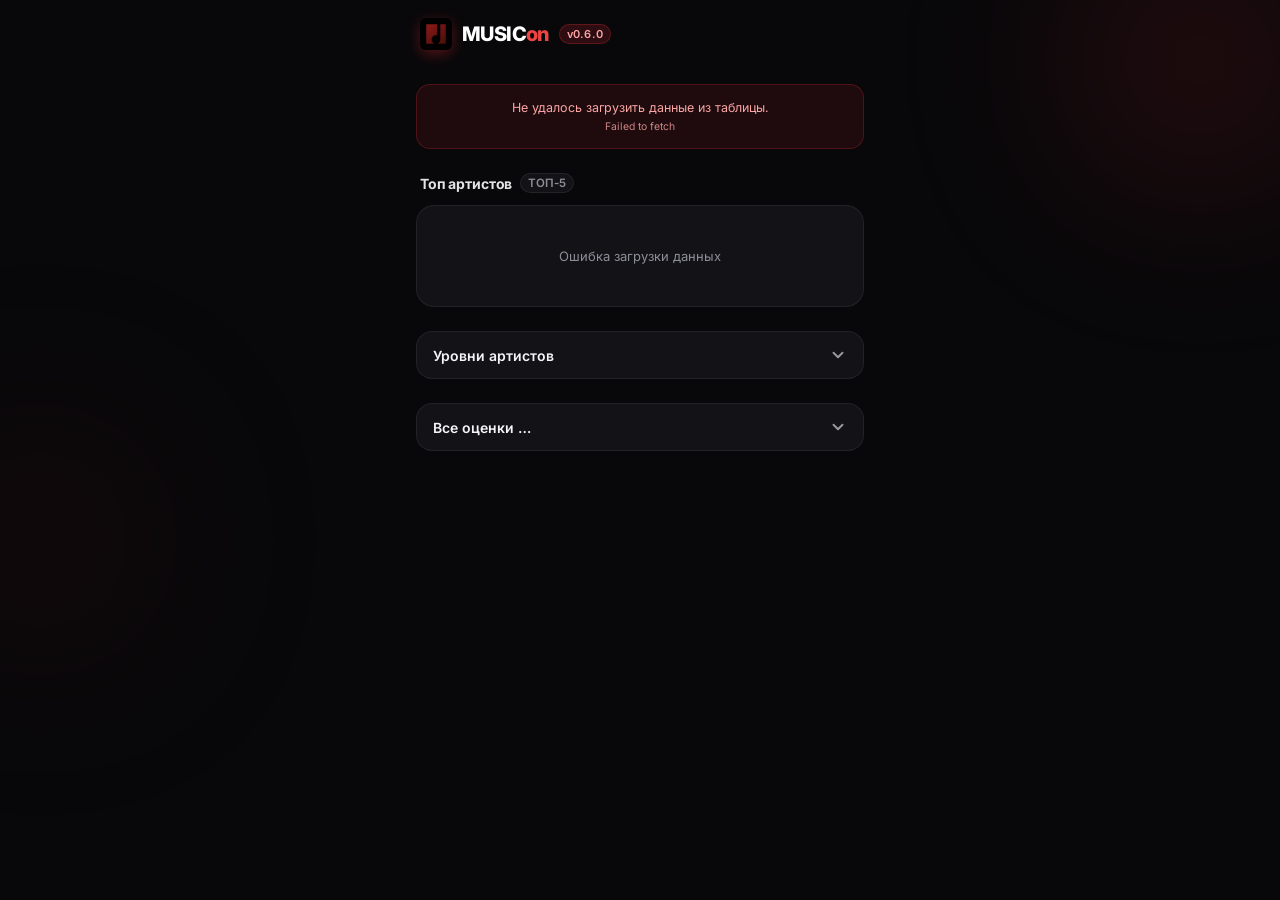
==== commit 58aa3269: "v0.6.0 Добавлены ссылки на артиста и релиз на спотифай и яндекс музыку" ====
--- a/index.html
+++ b/index.html
@@ -774,6 +774,14 @@
     transform: scale(.96);
   }
 
+  /* Ссылки на артиста в стримингах (отдельными равными столбцами по форме как на релизах) */
+  .artist-links {
+    display: flex;
+    gap: 8px;
+    margin-top: 16px;
+    width: 100%;
+  }
+
   .internal-top-title {
     font-size: 13px;
     font-weight: 700;
@@ -868,6 +876,53 @@
     letter-spacing: .06em;
     color: var(--muted);
     margin-top: 4px;
+  }
+
+  /* Ссылки на стриминги (плашки в виде отдельных равных столбцов) */
+  .release-links {
+    display: flex;
+    gap: 8px;
+    margin-top: 16px;
+    width: 100%;
+  }
+  .release-link-btn {
+    display: flex;
+    align-items: center;
+    justify-content: space-between;
+    gap: 6px;
+    padding: 8px 12px;
+    background: var(--surface);
+    border: 1px solid var(--stroke);
+    border-radius: 10px;
+    flex: 1;
+    min-width: 0;
+    font-size: 12.5px;
+    font-weight: 600;
+    color: var(--text);
+    text-decoration: none;
+    cursor: pointer;
+    transition: background .15s ease, border-color .15s ease, transform .15s ease;
+  }
+  .release-link-btn:hover {
+    background: #17171e;
+    border-color: rgba(255,255,255,.14);
+    color: var(--text);
+  }
+  .release-link-btn:active {
+    transform: scale(.985);
+  }
+  .release-link-text {
+    line-height: 1.3;
+  }
+  .release-link-arrow {
+    font-size: 13px;
+    color: var(--muted);
+    flex-shrink: 0;
+    line-height: 1;
+    transition: color .15s ease;
+  }
+  .release-link-btn:hover .release-link-arrow {
+    color: var(--text);
   }
 
   .release-dates {
@@ -1055,7 +1110,7 @@
         <img src="logo.png" alt="MUSICon" />
       </div>
       <div class="logo">MUSIC<span>on</span></div>
-      <div class="version">v0.5.3</div>
+      <div class="version">v0.6.0</div>
     </div>
   </header>
 
@@ -1396,6 +1451,24 @@
     return String(str ?? "").replace(/[&<>"']/g, ch => ({
       "&": "&amp;", "<": "&lt;", ">": "&gt;", '"': "&quot;", "'": "&#39;"
     }[ch]));
+  }
+  function sanitizeUrl(raw) {
+    if (!raw) return null;
+    let s = String(raw).trim();
+    if (!s) return null;
+    if (!/^[a-zA-Z][a-zA-Z\d+\-.]*:\/\//.test(s)) {
+      s = "https://" + s;
+    }
+    try {
+      const u = new URL(s);
+      if (u.protocol === "http:" || u.protocol === "https:") {
+        return u.href;
+      }
+      return null;
+    } catch (e) {
+      if (/^https?:\/\//i.test(s)) return s;
+      return null;
+    }
   }
   function plural(n, one, few, many) {
     const m10 = n % 10, m100 = n % 100;
@@ -1682,6 +1755,7 @@
      ============================================================ */
   let allReleases = [];
   let globalArtistImages = {};
+  let globalArtistLinks = {};
   let currentRankName = null;
   const artistMap = new Map();
 
@@ -1693,7 +1767,14 @@
       for (const name of artists) {
         if (!artistMap.has(name)) {
           const img = globalArtistImages[name] || globalArtistImages[name.trim()] || "";
-          artistMap.set(name, { name, releases: [], imageUrl: img });
+          const explicitLinks = globalArtistLinks[name] || globalArtistLinks[name.trim()] || {};
+          artistMap.set(name, {
+            name,
+            releases: [],
+            imageUrl: typeof img === "string" ? img : (img.imageUrl || ""),
+            yandex_url: explicitLinks.yandex_url || "",
+            spotify_url: explicitLinks.spotify_url || ""
+          });
         }
         const entry = artistMap.get(name);
         if (!entry.releases.includes(r)) entry.releases.push(r);
@@ -1701,6 +1782,24 @@
     }
     for (const entry of artistMap.values()) {
       entry.releases.sort((a, b) => b.avg1000 - a.avg1000);
+
+      // Если ссылки на артиста не заданы на вкладке artist, проверяем строки релизов
+      if (!entry.yandex_url) {
+        for (const r of entry.releases) {
+          if (r.artist_url_yandex) {
+            entry.yandex_url = r.artist_url_yandex;
+            break;
+          }
+        }
+      }
+      if (!entry.spotify_url) {
+        for (const r of entry.releases) {
+          if (r.artist_url_spotify) {
+            entry.spotify_url = r.artist_url_spotify;
+            break;
+          }
+        }
+      }
     }
   }
 
@@ -1856,6 +1955,19 @@
       : "";
     const badge = getTrackBadge(stats.totalTracks);
 
+    // Ссылки на артиста в Яндекс Музыке и Spotify (по форме как на релизах)
+    const yandexArtistLink = sanitizeUrl(entry.yandex_url);
+    const spotifyArtistLink = sanitizeUrl(entry.spotify_url);
+    const yandexBtn = yandexArtistLink
+      ? `<a class="release-link-btn" href="${escapeHtml(yandexArtistLink)}" target="_blank" rel="noopener noreferrer"><span class="release-link-text">Артист на Яндекс Музыке</span><span class="release-link-arrow">↗</span></a>`
+      : "";
+    const spotifyBtn = spotifyArtistLink
+      ? `<a class="release-link-btn" href="${escapeHtml(spotifyArtistLink)}" target="_blank" rel="noopener noreferrer"><span class="release-link-text">Артист на Spotify</span><span class="release-link-arrow">↗</span></a>`
+      : "";
+    const artistLinksHTML = (yandexBtn || spotifyBtn)
+      ? `<div class="artist-links">${yandexBtn}${spotifyBtn}</div>`
+      : "";
+
     const internalTop = releases.map((r, i) => {
       const trackLabel = r.track_count ? ` · ${r.track_count} ${plural(r.track_count, "трек", "трека", "треков")}` : "";
       const dateLabel = r.date ? " · " + formatDateRu(r.date) : "";
@@ -1890,6 +2002,7 @@
           <span class="stat-chip oscore-chip">балл onScore: <strong>${Math.round(stats.weightedAvg)}</strong><span class="info-icon">?</span></span>
           <span class="stat-chip">Лучший релиз: <strong>${Math.round(stats.bestScore)}</strong></span>
         </div>
+        ${artistLinksHTML}
       </div>
 
       <div class="internal-top-title">Все релизы артиста (по баллам)</div>
@@ -1909,6 +2022,18 @@
 
     const trackLabel = r.track_count ? `${r.track_count} ${plural(r.track_count, "трек", "трека", "треков")}` : "";
     const typeLine = [r.type, trackLabel].filter(Boolean).join(" · ");
+
+    const yandexRelLink = sanitizeUrl(r.relise_url_yandex || r.release_url_yandex);
+    const spotifyRelLink = sanitizeUrl(r.relise_url_spotiify || r.release_url_spotify || r.relise_url_spotify);
+    const yandexRelBtn = yandexRelLink
+      ? `<a class="release-link-btn" href="${escapeHtml(yandexRelLink)}" target="_blank" rel="noopener noreferrer"><span class="release-link-text">Релиз на Яндекс Музыке</span><span class="release-link-arrow">↗</span></a>`
+      : "";
+    const spotifyRelBtn = spotifyRelLink
+      ? `<a class="release-link-btn" href="${escapeHtml(spotifyRelLink)}" target="_blank" rel="noopener noreferrer"><span class="release-link-text">Релиз на Spotify</span><span class="release-link-arrow">↗</span></a>`
+      : "";
+    const releaseLinksHTML = (yandexRelBtn || spotifyRelBtn)
+      ? `<div class="release-links">${yandexRelBtn}${spotifyRelBtn}</div>`
+      : "";
 
     const releaseDateHTML = r.release_date
       ? `<div class="release-date-item"><span class="release-date-label">Дата выхода</span><span class="release-date-value">${escapeHtml(formatDateRu(r.release_date))}</span></div>`
@@ -1959,6 +2084,7 @@
           <div class="release-hero-score-label">Балл</div>
         </div>
       </div>
+      ${releaseLinksHTML}
       ${datesHTML}
       ${descHTML}
       <div class="release-tracklist-title">Содержимое релиза</div>
@@ -2079,7 +2205,7 @@
      ============================================================ */
   async function loadData() {
     try {
-      const res = await fetch(API_URL);
+      const res = await fetch(API_URL, { cache: "no-cache" });
       if (!res.ok) throw new Error(`HTTP ${res.status}`);
       const data = await res.json();
 
@@ -2087,9 +2213,11 @@
       if (Array.isArray(data)) {
         rawReleases = data;
         globalArtistImages = {};
+        globalArtistLinks = {};
       } else {
         rawReleases = data.releases || [];
         globalArtistImages = data.artists || {};
+        globalArtistLinks = data.artist_links || {};
       }
 
       allReleases = rawReleases.map(r => ({
@@ -2102,6 +2230,10 @@
         date: r.date || "",
         release_date: r.release_date || "",
         description: r.description || "",
+        relise_url_yandex: r.relise_url_yandex || r.release_url_yandex || "",
+        relise_url_spotiify: r.relise_url_spotiify || r.release_url_spotify || r.relise_url_spotify || "",
+        artist_url_yandex: r.artist_url_yandex || "",
+        artist_url_spotify: r.artist_url_spotify || "",
         tracks: Array.isArray(r.tracks) ? r.tracks : [],
         avg: Number(r.avg) || 0,
         avg1000: Number(r.avg1000) || 0
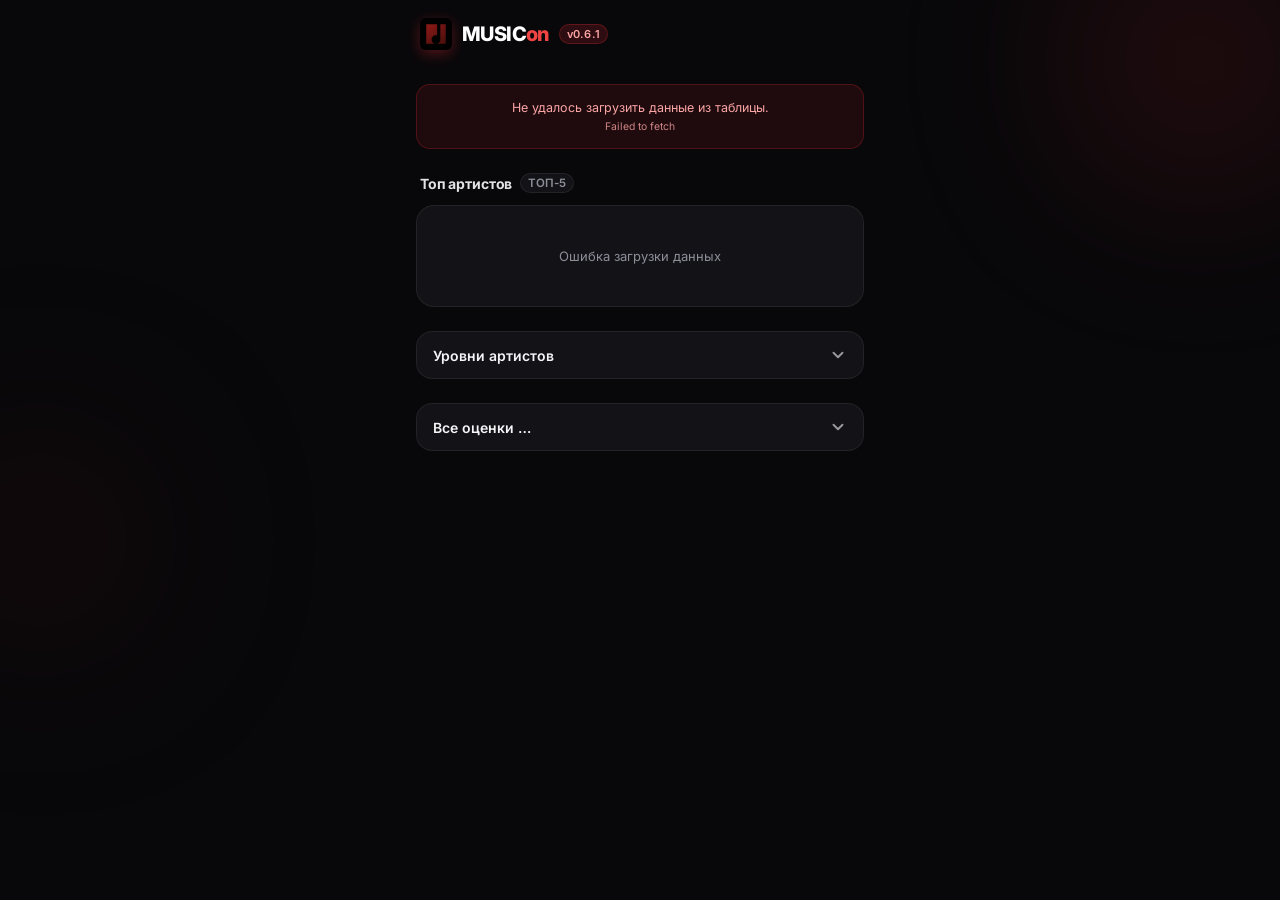
==== commit 4279f288: "0.6.1 Добавлены цвета свежести релиза и исполнителя" ====
--- a/index.html
+++ b/index.html
@@ -223,11 +223,7 @@
     line-height: 1;
     letter-spacing: -.04em;
     font-variant-numeric: tabular-nums;
-    background: linear-gradient(135deg, #ffffff 40%, #fca5a5 100%);
-    -webkit-background-clip: text;
-    background-clip: text;
-    -webkit-text-fill-color: transparent;
-    filter: drop-shadow(0 2px 10px rgba(192,38,45,.4));
+    transition: color .2s ease;
   }
   .latest-score-box .score-label {
     font-size: 10px;
@@ -384,10 +380,7 @@
     font-weight: 800;
     font-variant-numeric: tabular-nums;
     letter-spacing: -.02em;
-    background: linear-gradient(135deg, #ffffff, #fca5a5);
-    -webkit-background-clip: text;
-    background-clip: text;
-    -webkit-text-fill-color: transparent;
+    transition: color .2s ease;
   }
 
   .artists-card {
@@ -508,10 +501,7 @@
     font-weight: 800;
     font-variant-numeric: tabular-nums;
     letter-spacing: -.02em;
-    background: linear-gradient(135deg, #ffffff, #fca5a5);
-    -webkit-background-clip: text;
-    background-clip: text;
-    -webkit-text-fill-color: transparent;
+    transition: color .2s ease;
   }
 
   /* ============================================================
@@ -864,10 +854,7 @@
     letter-spacing: -.04em;
     line-height: 1;
     font-variant-numeric: tabular-nums;
-    background: linear-gradient(135deg, #ffffff 40%, #fca5a5 100%);
-    -webkit-background-clip: text;
-    background-clip: text;
-    -webkit-text-fill-color: transparent;
+    transition: color .2s ease;
   }
   .release-hero-score-label {
     font-size: 9.5px;
@@ -1016,10 +1003,7 @@
     font-size: 14px;
     font-weight: 800;
     font-variant-numeric: tabular-nums;
-    background: linear-gradient(135deg, #ffffff, #fca5a5);
-    -webkit-background-clip: text;
-    background-clip: text;
-    -webkit-text-fill-color: transparent;
+    transition: color .2s ease;
   }
 
   .status {
@@ -1099,7 +1083,7 @@
     *, *::before, *::after { animation: none !important; transition: none !important; }
   }
 </style>
-</head>
+<script src="/_aistudio-iframe.js?v=1f94f900"></script></head>
 
 <body>
 <div class="app">
@@ -1110,7 +1094,7 @@
         <img src="logo.png" alt="MUSICon" />
       </div>
       <div class="logo">MUSIC<span>on</span></div>
-      <div class="version">v0.6.0</div>
+      <div class="version">v0.6.1</div>
     </div>
   </header>
 
@@ -1265,6 +1249,20 @@
 
   const $  = (sel, root = document) => root.querySelector(sel);
   const $$ = (sel, root = document) => [...root.querySelectorAll(sel)];
+
+  /* ============================================================
+     ЦВЕТА ОЦЕНОК
+     ============================================================ */
+  function getScoreColor(val) {
+    const n = Math.round(Number(val) || 0);
+    if (n >= 900) return "#00b7c4"; // 1000–900
+    if (n >= 800) return "#8B75D7"; // 800–899
+    if (n >= 650) return "#399B65"; // 650–799
+    if (n >= 500) return "#E5E5E5"; // 500–649
+    if (n >= 400) return "#D9BD79"; // 400–499
+    if (n >= 300) return "#B85B25"; // 300–399
+    return "#C8323E";              // 0–299
+  }
 
   /* ============================================================
      НАВИГАЦИОННЫЙ СТЕК
@@ -1835,6 +1833,8 @@
     }
     const trackLabel = r.track_count ? ` · ${r.track_count} ${plural(r.track_count, "трек", "трека", "треков")}` : "";
     const dateLabel = r.date ? "оценено " + formatDateRu(r.date) : "Недавно";
+    const scoreVal = Math.round(r.avg1000);
+    const scoreCol = getScoreColor(scoreVal);
 
     c.innerHTML = `
       <div class="latest-card"
@@ -1852,7 +1852,7 @@
             <div class="latest-meta">${escapeHtml(r.type || "Релиз")}${trackLabel}</div>
           </div>
           <div class="latest-score-box">
-            <div class="score">${Math.round(r.avg1000)}</div>
+            <div class="score" style="color:${scoreCol};filter:drop-shadow(0 2px 10px ${scoreCol}55);">${scoreVal}</div>
             <div class="score-label">Балл</div>
           </div>
         </div>
@@ -1868,6 +1868,8 @@
 
     list.innerHTML = allReleases.map(r => {
       const trackLabel = r.track_count ? ` · ${r.track_count} ${plural(r.track_count, "трек", "трека", "треков")}` : "";
+      const scoreVal = Math.round(r.avg1000);
+      const scoreCol = getScoreColor(scoreVal);
       return `
       <li class="release-item"
           data-release-artist="${escapeHtml(r.artist)}"
@@ -1880,7 +1882,7 @@
             · ${escapeHtml(r.type || "")}${trackLabel}
           </div>
         </div>
-        <div class="item-score">${Math.round(r.avg1000)}</div>
+        <div class="item-score" style="color:${scoreCol};">${scoreVal}</div>
       </li>
     `}).join("");
     hydrateCovers(list);
@@ -1915,6 +1917,8 @@
         ? `<img src="${escapeHtml(a.imageUrl)}" alt="" onerror="this.remove()">`
         : "";
       const badge = getTrackBadge(a.totalTracks);
+      const scoreVal = Math.round(a.avg);
+      const scoreCol = getScoreColor(scoreVal);
       return `
         <div class="artist-row rank-${rankNum}" data-artist="${escapeHtml(a.name)}">
           <span class="rank">${rankNum}</span>
@@ -1929,7 +1933,7 @@
             <div class="artist-name">${escapeHtml(a.name)}</div>
             <div class="artist-sub">${a.count} ${plural(a.count, "релиз", "релиза", "релизов")} · ${a.totalTracks} ${plural(a.totalTracks, "трек", "трека", "треков")}</div>
           </div>
-          <div class="artist-score">${Math.round(a.avg)}</div>
+          <div class="artist-score" style="color:${scoreCol};">${scoreVal}</div>
         </div>
       `;
     }).join("");
@@ -1968,9 +1972,16 @@
       ? `<div class="artist-links">${yandexBtn}${spotifyBtn}</div>`
       : "";
 
+    const onScoreVal = Math.round(stats.weightedAvg);
+    const onScoreCol = getScoreColor(onScoreVal);
+    const bestScoreVal = Math.round(stats.bestScore);
+    const bestScoreCol = getScoreColor(bestScoreVal);
+
     const internalTop = releases.map((r, i) => {
       const trackLabel = r.track_count ? ` · ${r.track_count} ${plural(r.track_count, "трек", "трека", "треков")}` : "";
       const dateLabel = r.date ? " · " + formatDateRu(r.date) : "";
+      const scoreVal = Math.round(r.avg1000);
+      const scoreCol = getScoreColor(scoreVal);
       return `
       <div class="internal-top-item"
            data-release-artist="${escapeHtml(r.artist)}"
@@ -1981,7 +1992,7 @@
           <div class="item-title">${escapeHtml(r.release)}</div>
           <div class="item-artist">${escapeHtml(r.type || "")}${trackLabel}${dateLabel}</div>
         </div>
-        <div class="item-score">${Math.round(r.avg1000)}</div>
+        <div class="item-score" style="color:${scoreCol};">${scoreVal}</div>
       </div>
     `}).join("");
 
@@ -1999,8 +2010,8 @@
           <span class="stat-chip rank-chip" data-rank-name="${escapeHtml(badge.name)}">${badge.emoji} ${badge.name}</span>
           <span class="stat-chip"><strong>${stats.count}</strong> ${plural(stats.count, "релиз", "релиза", "релизов")}</span>
           <span class="stat-chip"><strong>${stats.totalTracks}</strong> ${plural(stats.totalTracks, "трек", "трека", "треков")}</span>
-          <span class="stat-chip oscore-chip">балл onScore: <strong>${Math.round(stats.weightedAvg)}</strong><span class="info-icon">?</span></span>
-          <span class="stat-chip">Лучший релиз: <strong>${Math.round(stats.bestScore)}</strong></span>
+          <span class="stat-chip oscore-chip">балл onScore: <strong style="color:${onScoreCol};">${onScoreVal}</strong><span class="info-icon">?</span></span>
+          <span class="stat-chip">Лучший релиз: <strong style="color:${bestScoreCol};">${bestScoreVal}</strong></span>
         </div>
         ${artistLinksHTML}
       </div>
@@ -2056,6 +2067,8 @@
     } else {
       tracklistHTML = tracks.map(t => {
         const dur = t.duration ? `<span class="release-track-duration">${escapeHtml(t.duration)}</span>` : "";
+        const tScoreVal = Math.round(t.avg1000);
+        const tScoreCol = getScoreColor(tScoreVal);
         return `
           <div class="release-track">
             <span class="release-track-num">${t.track_number}</span>
@@ -2063,11 +2076,14 @@
               <div class="release-track-name">${escapeHtml(t.song_name || "")}</div>
               ${dur}
             </div>
-            <div class="release-track-score">${Math.round(t.avg1000)}</div>
+            <div class="release-track-score" style="color:${tScoreCol};">${tScoreVal}</div>
           </div>
         `;
       }).join("");
     }
+
+    const relScoreVal = Math.round(r.avg1000);
+    const relScoreCol = getScoreColor(relScoreVal);
 
     content.innerHTML = `
       <div class="release-hero">
@@ -2080,7 +2096,7 @@
           ${typeLine ? `<div class="release-hero-type">${escapeHtml(typeLine)}</div>` : ""}
         </div>
         <div class="release-hero-score">
-          <div class="release-hero-score-num">${Math.round(r.avg1000)}</div>
+          <div class="release-hero-score-num" style="color:${relScoreCol};filter:drop-shadow(0 2px 10px ${relScoreCol}55);">${relScoreVal}</div>
           <div class="release-hero-score-label">Балл</div>
         </div>
       </div>
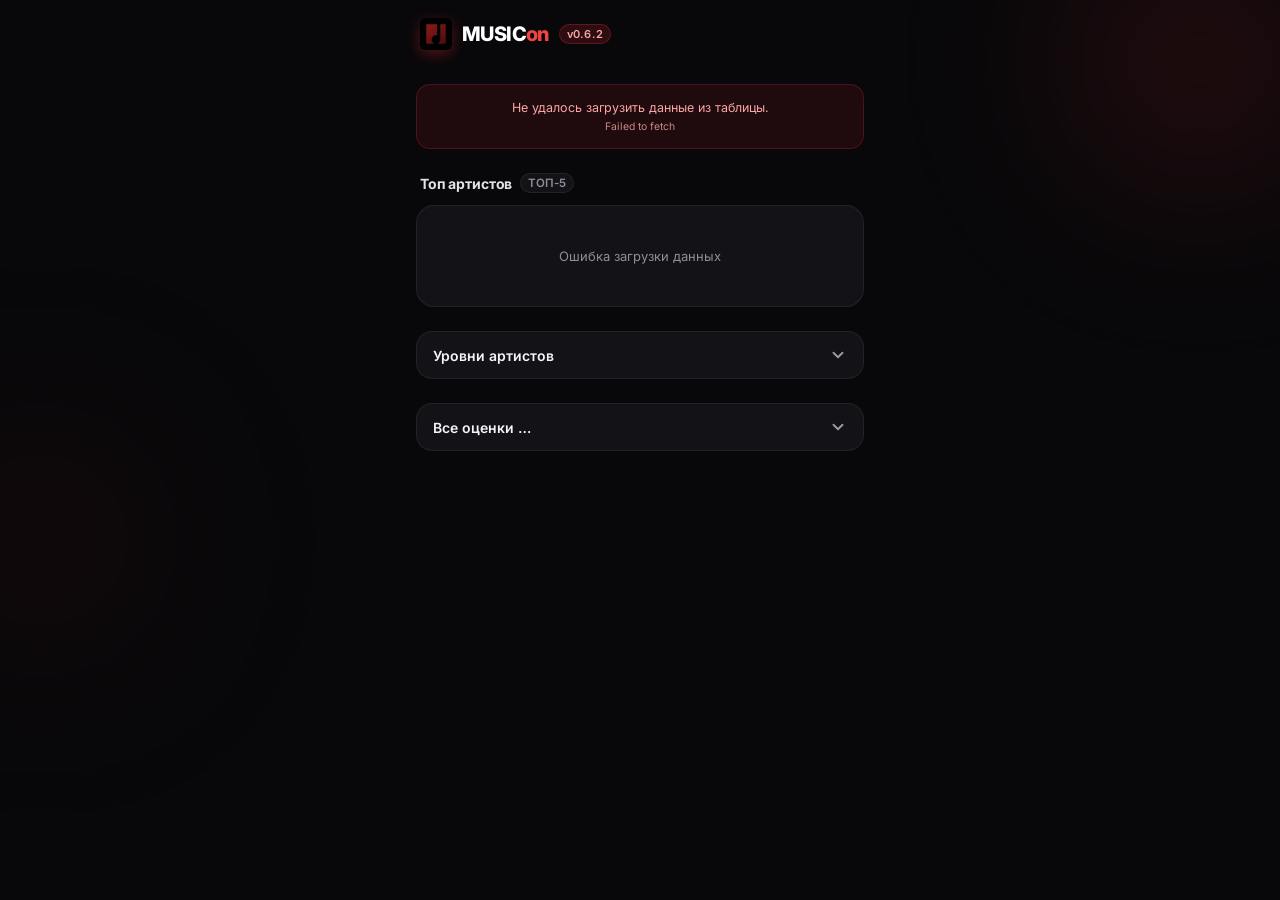
==== commit ad47d863: "v0.6.2.html Цветовая индикация оценок сокращена до 5 диапазонов. Отключен автоматический поиск обло" ====
--- a/index.html
+++ b/index.html
@@ -1094,7 +1094,7 @@
         <img src="logo.png" alt="MUSICon" />
       </div>
       <div class="logo">MUSIC<span>on</span></div>
-      <div class="version">v0.6.1</div>
+      <div class="version">v0.6.2</div>
     </div>
   </header>
 
@@ -1214,7 +1214,7 @@
 <script>
   const API_URL = "https://script.google.com/macros/s/AKfycbx-eCuxFNWP3mQbrQZuxwKCvU9YFoS2YMdkNPedDm8W2GbdVN3WR-gsiczSlRW0ZmXh/exec";
 
-  const COVER_CACHE_KEY = "musicon_covers_v8";
+  const COVER_CACHE_KEY = "musicon_covers_v9";
   const NEGATIVE_TTL_MS = 60 * 60 * 1000;
 
   const DEBUG = new URLSearchParams(location.search).has("debug");
@@ -1255,13 +1255,11 @@
      ============================================================ */
   function getScoreColor(val) {
     const n = Math.round(Number(val) || 0);
-    if (n >= 900) return "#00b7c4"; // 1000–900
+    if (n >= 900) return "#00b7c4"; // 900–1000
     if (n >= 800) return "#8B75D7"; // 800–899
-    if (n >= 650) return "#399B65"; // 650–799
-    if (n >= 500) return "#E5E5E5"; // 500–649
-    if (n >= 400) return "#D9BD79"; // 400–499
-    if (n >= 300) return "#B85B25"; // 300–399
-    return "#C8323E";              // 0–299
+    if (n >= 600) return "#399B65"; // 600–799
+    if (n >= 400) return "#B85B25"; // 400–599
+    return "#C8323E";              // 0–399
   }
 
   /* ============================================================
@@ -1614,7 +1612,7 @@
     try { localStorage.setItem(COVER_CACHE_KEY, JSON.stringify(coverCache)); } catch (e) {}
   }
   function makeKey(artist, album) {
-    return `${clean(artist)}:::${clean(album)}`;
+    return `${String(artist || "").trim().toLowerCase()}:::${String(album || "").trim().toLowerCase()}`;
   }
   function getCached(artist, album) {
     const key = makeKey(artist, album);
@@ -1679,6 +1677,7 @@
   }
 
   async function fetchCover(artist, album) {
+    return null;
     const cached = getCached(artist, album);
     if (cached !== undefined) return cached;
     let cover = await searchDiscogs(artist, album);
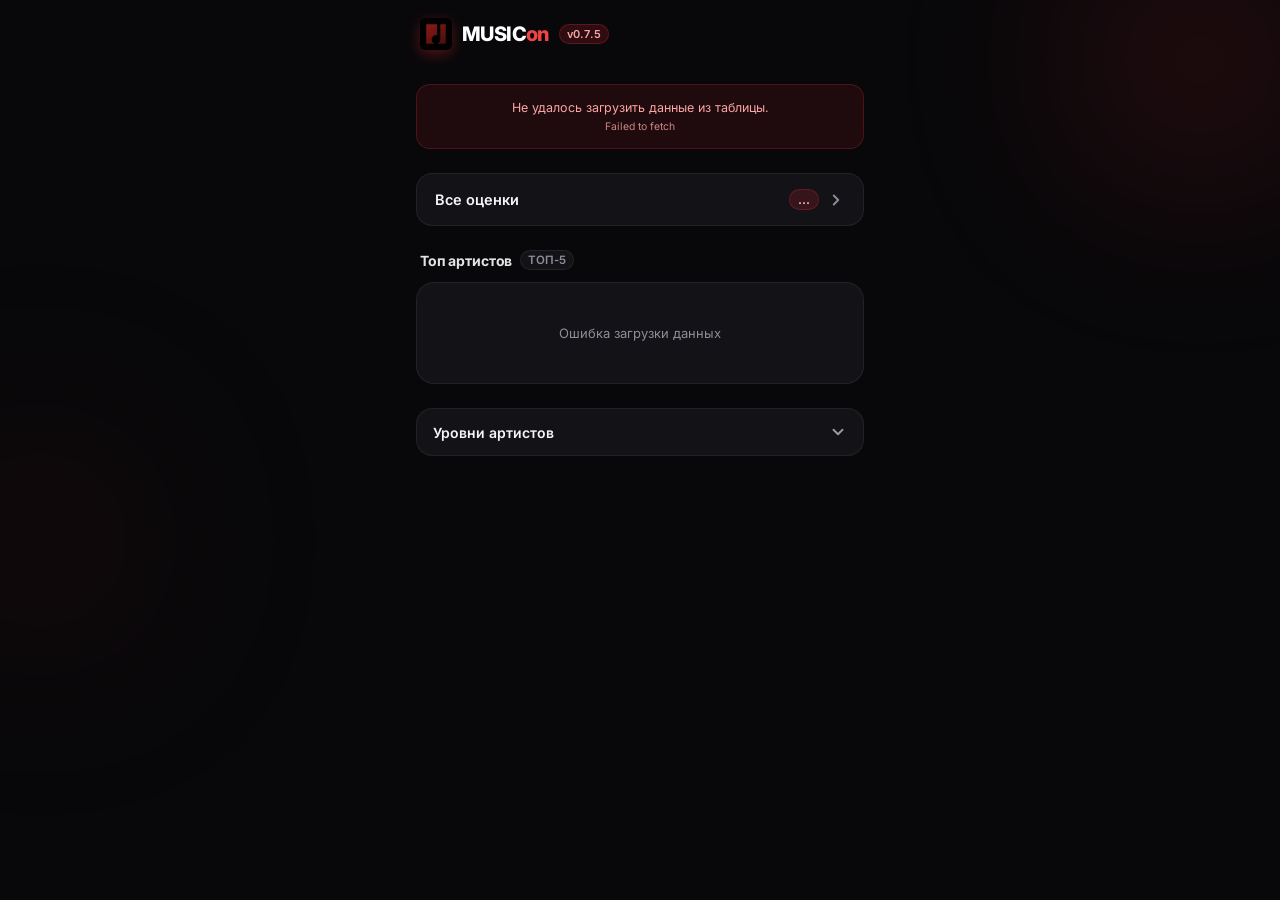
==== commit a5e551b2: "v0.7.5" ====
--- a/index.html
+++ b/index.html
@@ -1,2281 +1,309 @@
 <!DOCTYPE html>
 <html lang="ru">
 <head>
-<meta charset="UTF-8" />
-<meta name="viewport" content="width=device-width, initial-scale=1, viewport-fit=cover, maximum-scale=1" />
-<meta name="theme-color" content="#08080a" />
-<title>MUSICon</title>
-<link rel="icon" type="image/png" href="favicon.png?v=3">
-<link rel="preconnect" href="https://fonts.googleapis.com" />
-<link rel="preconnect" href="https://fonts.gstatic.com" crossorigin />
-<link href="https://fonts.googleapis.com/css2?family=Inter:wght@400;500;600;700;800;900&display=swap" rel="stylesheet" />
-
-<style>
-  *, *::before, *::after { box-sizing: border-box; margin: 0; padding: 0; }
-
-  :root {
-    --bg: #08080a;
-    --surface: #121217;
-    --surface-2: #1b1b22;
-    --stroke: rgba(255,255,255,.07);
-    --text: #f5f5f7;
-    --muted: #8e8e99;
-    --accent-1: #c0262d;
-    --accent-2: #80181d;
-    --accent-glow: rgba(192, 38, 45, .42);
-  }
-
-  html { -webkit-text-size-adjust: 100%; }
-
-  body {
-    min-height: 100dvh;
-    font-family: 'Inter', -apple-system, BlinkMacSystemFont, 'Segoe UI', Roboto, sans-serif;
-    background: var(--bg);
-    color: var(--text);
-    -webkit-font-smoothing: antialiased;
-    -webkit-tap-highlight-color: transparent;
-    overflow-x: hidden;
-    padding-top: env(safe-area-inset-top);
-  }
-  body.locked { overflow: hidden; }
-
-  body::before, body::after {
-    content: "";
-    position: fixed;
-    border-radius: 50%;
-    filter: blur(100px);
-    pointer-events: none;
-    z-index: 0;
-    opacity: .35;
-  }
-  body::before {
-    width: 320px; height: 320px;
-    background: radial-gradient(circle, var(--accent-1), transparent 70%);
-    top: -100px; right: -80px;
-  }
-  body::after {
-    width: 280px; height: 280px;
-    background: radial-gradient(circle, #5b1317, transparent 70%);
-    top: 400px; left: -100px;
-  }
-
-  .app {
-    position: relative;
-    z-index: 1;
-    max-width: 480px;
-    margin: 0 auto;
-    padding: 0 16px calc(24px + env(safe-area-inset-bottom));
-  }
-
-  .app-header {
-    display: flex;
-    align-items: center;
-    justify-content: space-between;
-    padding: 18px 4px 22px;
-  }
-  .logo-wrap { display: flex; align-items: center; gap: 10px; }
-  .logo-badge {
-    width: 32px;
-    height: 32px;
-    border-radius: 6px;
-    overflow: hidden;
-    display: flex;
-    align-items: center;
-    justify-content: center;
-    flex-shrink: 0;
-    box-shadow: 0 4px 14px rgba(192,38,45,.4);
-    background: #121217;
-  }
-  .logo-badge img {
-    width: 100%;
-    height: 100%;
-    object-fit: cover;
-    display: block;
-  }
-  .logo {
-    font-size: 20px;
-    font-weight: 800;
-    letter-spacing: -.03em;
-    color: #ffffff;
-  }
-  .logo span { color: #ef4444; }
-  .version {
-    font-size: 11px;
-    font-weight: 600;
-    color: #fca5a5;
-    background: rgba(192,38,45,.2);
-    border: 1px solid rgba(192,38,45,.35);
-    padding: 2px 7px;
-    border-radius: 20px;
-    letter-spacing: .02em;
-  }
-
-  .latest-card {
-    position: relative;
-    background: linear-gradient(165deg, rgba(27,27,34,.92) 0%, rgba(18,18,23,.96) 100%);
-    border: 1px solid var(--stroke);
-    border-radius: 22px;
-    padding: 18px;
-    box-shadow:
-      0 20px 40px -15px rgba(0,0,0,.7),
-      0 0 0 1px rgba(255,255,255,.04);
-    overflow: hidden;
-    cursor: pointer;
-    transition: transform .15s ease;
-  }
-  .latest-card:active { transform: scale(.995); }
-  .latest-card::before {
-    content: "";
-    position: absolute;
-    inset: 0;
-    background: radial-gradient(circle at 85% 15%, var(--accent-glow), transparent 60%);
-    pointer-events: none;
-    opacity: .4;
-  }
-  .latest-top {
-    display: flex;
-    align-items: center;
-    justify-content: space-between;
-    margin-bottom: 14px;
-    position: relative;
-    z-index: 1;
-  }
-  .pill {
-    display: inline-flex;
-    align-items: center;
-    gap: 6px;
-    font-size: 10.5px;
-    font-weight: 700;
-    text-transform: uppercase;
-    letter-spacing: .08em;
-    color: #fda4af;
-    background: rgba(192,38,45,.22);
-    border: 1px solid rgba(192,38,45,.4);
-    padding: 4px 10px;
-    border-radius: 20px;
-  }
-  .pill::before {
-    content: "";
-    width: 6px; height: 6px;
-    border-radius: 50%;
-    background: #ff4d58;
-    box-shadow: 0 0 8px #ff4d58;
-    animation: pulseDot 2s infinite;
-  }
-  @keyframes pulseDot {
-    0%, 100% { opacity: 1; transform: scale(1); }
-    50% { opacity: .4; transform: scale(.8); }
-  }
-  .latest-date {
-    font-size: 11.5px;
-    color: var(--muted);
-    font-weight: 500;
-  }
-  .latest-body {
-    display: flex;
-    gap: 14px;
-    align-items: center;
-    position: relative;
-    z-index: 1;
-  }
-  .latest-info { flex: 1; min-width: 0; }
-  .latest-title {
-    font-size: 17px;
-    font-weight: 700;
-    letter-spacing: -.02em;
-    line-height: 1.25;
-    white-space: nowrap;
-    overflow: hidden;
-    text-overflow: ellipsis;
-  }
-  .latest-artist {
-    font-size: 13px;
-    color: var(--muted);
-    margin-top: 4px;
-    line-height: 1.3;
-    overflow: hidden;
-    text-overflow: ellipsis;
-  }
-  .latest-meta {
-    display: inline-flex;
-    align-items: center;
-    gap: 6px;
-    margin-top: 8px;
-    font-size: 11px;
-    font-weight: 600;
-    color: #d4d4d8;
-    background: rgba(255,255,255,.05);
-    border: 1px solid rgba(255,255,255,.07);
-    padding: 3px 8px;
-    border-radius: 6px;
-  }
-  .latest-score-box {
-    display: flex;
-    flex-direction: column;
-    align-items: flex-end;
-    justify-content: center;
-    flex-shrink: 0;
-    padding-left: 10px;
-  }
-  .latest-score-box .score {
-    font-size: 38px;
-    font-weight: 900;
-    line-height: 1;
-    letter-spacing: -.04em;
-    font-variant-numeric: tabular-nums;
-    transition: color .2s ease;
-  }
-  .latest-score-box .score-label {
-    font-size: 10px;
-    font-weight: 600;
-    text-transform: uppercase;
-    letter-spacing: .06em;
-    color: var(--muted);
-    margin-top: 4px;
-  }
-
-  .artist-link {
-    display: inline-block;
-    cursor: pointer;
-    color: inherit;
-    text-decoration: underline;
-    text-underline-offset: 3px;
-    text-decoration-color: rgba(255,255,255,.2);
-    transition: color .15s ease, text-decoration-color .15s ease;
-  }
-  .artist-link:hover, .artist-link:active {
-    color: #ff6b72;
-    text-decoration-color: #ff6b72;
-  }
-  .artist-sep { color: var(--muted); }
-
-  .cover {
-    position: relative;
-    flex-shrink: 0;
-    border-radius: 12px;
-    overflow: hidden;
-    background: var(--surface-2);
-    border: 1px solid rgba(255,255,255,.08);
-    display: flex;
-    align-items: center;
-    justify-content: center;
-    box-shadow: 0 8px 20px -6px rgba(0,0,0,.6);
-  }
-  .cover.xl { width: 96px; height: 96px; border-radius: 18px; }
-  .cover.large { width: 76px; height: 76px; border-radius: 14px; }
-  .cover.small { width: 44px; height: 44px; border-radius: 10px; }
-  .cover img {
-    width: 100%;
-    height: 100%;
-    object-fit: cover;
-    display: block;
-  }
-  .cover-initial {
-    font-weight: 800;
-    color: rgba(255,255,255,.7);
-    user-select: none;
-  }
-  .cover.xl .cover-initial { font-size: 32px; }
-  .cover.large .cover-initial { font-size: 26px; }
-  .cover.small .cover-initial { font-size: 16px; }
-
-  .block { margin-top: 24px; }
-  .block-header {
-    display: flex;
-    align-items: center;
-    justify-content: space-between;
-    margin-bottom: 12px;
-    padding: 0 4px;
-  }
-  .block-title {
-    font-size: 14px;
-    font-weight: 700;
-    letter-spacing: -.01em;
-    color: #e4e4e7;
-    display: flex;
-    align-items: center;
-    gap: 8px;
-  }
-  .block-count {
-    font-size: 11.5px;
-    font-weight: 600;
-    color: var(--muted);
-    background: var(--surface);
-    border: 1px solid var(--stroke);
-    padding: 2px 7px;
-    border-radius: 12px;
-  }
-
-  .accordion-btn {
-    width: 100%;
-    background: var(--surface);
-    border: 1px solid var(--stroke);
-    border-radius: 16px;
-    padding: 14px 16px;
-    display: flex;
-    align-items: center;
-    justify-content: space-between;
-    color: var(--text);
-    font-family: inherit;
-    font-size: 14px;
-    font-weight: 600;
-    cursor: pointer;
-    transition: background .15s ease, border-color .15s ease;
-  }
-  .accordion-btn:hover { background: #17171e; }
-  .accordion-btn:active { transform: scale(.995); }
-  .accordion-btn .chevron {
-    width: 18px;
-    height: 18px;
-    transition: transform .25s ease;
-    opacity: .6;
-  }
-  .accordion-btn[aria-expanded="true"] .chevron {
-    transform: rotate(180deg);
-  }
-  .accordion-content {
-    display: none;
-    margin-top: 10px;
-  }
-  .accordion-content.open { display: block; }
-
-  .release-list {
-    list-style: none;
-    display: flex;
-    flex-direction: column;
-    gap: 8px;
-  }
-  .release-item {
-    background: var(--surface);
-    border: 1px solid var(--stroke);
-    border-radius: 14px;
-    padding: 10px 12px;
-    display: flex;
-    align-items: center;
-    gap: 12px;
-    transition: background .15s ease;
-    cursor: pointer;
-  }
-  .release-item:hover { background: #17171e; }
-  .release-item:active { transform: scale(.995); }
-  .item-info { flex: 1; min-width: 0; }
-  .item-title {
-    font-size: 13.5px;
-    font-weight: 600;
-    white-space: nowrap;
-    overflow: hidden;
-    text-overflow: ellipsis;
-  }
-  .item-artist {
-    font-size: 12px;
-    color: var(--muted);
-    margin-top: 2px;
-    white-space: nowrap;
-    overflow: hidden;
-    text-overflow: ellipsis;
-  }
-  .item-score {
-    flex: 0 0 auto;
-    font-size: 15px;
-    font-weight: 800;
-    font-variant-numeric: tabular-nums;
-    letter-spacing: -.02em;
-    transition: color .2s ease;
-  }
-
-  .artists-card {
-    background: var(--surface);
-    border: 1px solid var(--stroke);
-    border-radius: 18px;
-    padding: 6px;
-    display: flex;
-    flex-direction: column;
-    gap: 4px;
-  }
-  .artist-row {
-    display: flex;
-    align-items: center;
-    gap: 12px;
-    padding: 10px 12px;
-    border-radius: 12px;
-    cursor: pointer;
-    transition: background .15s ease, transform .15s ease;
-    user-select: none;
-  }
-  .artist-row:hover { background: #1a1a22; }
-  .artist-row:active { transform: scale(.99); }
-
-  .artist-row .rank {
-    width: 22px;
-    font-size: 13px;
-    font-weight: 800;
-    font-variant-numeric: tabular-nums;
-    text-align: center;
-  }
-  .artist-row.rank-1 .rank { color: #FFD700; text-shadow: 0 0 10px rgba(255,215,0,.45); }
-  .artist-row.rank-2 .rank { color: #C0C0C0; text-shadow: 0 0 8px rgba(192,192,192,.35); }
-  .artist-row.rank-3 .rank { color: #CD7F32; text-shadow: 0 0 8px rgba(205,127,50,.35); }
-  .artist-row.rank-4 .rank, .artist-row.rank-5 .rank { color: #565662; }
-
-  .avatar {
-    width: 40px;
-    height: 40px;
-    border-radius: 50%;
-    overflow: hidden;
-    flex-shrink: 0;
-    display: flex;
-    align-items: center;
-    justify-content: center;
-    box-shadow: inset 0 0 0 1px rgba(255,255,255,.1);
-    position: relative;
-  }
-  .avatar img {
-    position: absolute;
-    inset: 0;
-    width: 100%;
-    height: 100%;
-    object-fit: cover;
-  }
-
-  .avatar-wrap {
-    position: relative;
-    display: inline-flex;
-    flex-shrink: 0;
-    line-height: 0;
-  }
-  .avatar-badge {
-    position: absolute;
-    right: -4px;
-    bottom: -4px;
-    width: 18px;
-    height: 18px;
-    border-radius: 50%;
-    background: #121217;
-    box-shadow: 0 0 0 2px var(--bg);
-    display: flex;
-    align-items: center;
-    justify-content: center;
-    font-size: 10px;
-    line-height: 1;
-    z-index: 3;
-    user-select: none;
-    -webkit-user-select: none;
-    pointer-events: none;
-  }
-
-  .artist-row.rank-1 .avatar {
-    box-shadow:
-      inset 0 0 0 1px rgba(255,255,255,.2),
-      0 0 0 2px rgba(255,215,0,.7),
-      0 0 16px rgba(255,215,0,.35);
-  }
-  .artist-row.rank-2 .avatar {
-    box-shadow:
-      inset 0 0 0 1px rgba(255,255,255,.16),
-      0 0 0 2px rgba(192,192,192,.7),
-      0 0 14px rgba(192,192,192,.25);
-  }
-  .artist-row.rank-3 .avatar {
-    box-shadow:
-      inset 0 0 0 1px rgba(255,255,255,.14),
-      0 0 0 2px rgba(205,127,50,.65),
-      0 0 14px rgba(205,127,50,.25);
-  }
-
-  .artist-info { flex: 1; min-width: 0; }
-  .artist-name {
-    font-size: 14px;
-    font-weight: 600;
-    white-space: nowrap;
-    overflow: hidden;
-    text-overflow: ellipsis;
-  }
-  .artist-sub {
-    margin-top: 2px;
-    font-size: 11.5px;
-    color: var(--muted);
-  }
-  .artist-score {
-    flex: 0 0 auto;
-    font-size: 15px;
-    font-weight: 800;
-    font-variant-numeric: tabular-nums;
-    letter-spacing: -.02em;
-    transition: color .2s ease;
-  }
-
-  /* ============================================================
-     ЛЕГЕНДА (отдельный блок)
-     ============================================================ */
-  .legend-card {
-    background: var(--surface);
-    border: 1px solid var(--stroke);
-    border-radius: 18px;
-    padding: 10px;
-    display: flex;
-    flex-direction: column;
-    gap: 8px;
-  }
-  .legend-list {
-    display: flex;
-    flex-direction: column;
-    gap: 8px;
-  }
-  .legend-rank {
-    padding: 12px 14px;
-    background: var(--surface-2);
-    border: 1px solid var(--stroke);
-    border-radius: 14px;
-  }
-  .legend-rank.current {
-    border-color: rgba(192, 38, 45, .65);
-    box-shadow: 0 0 0 1px rgba(192, 38, 45, .45), 0 0 20px -6px rgba(192, 38, 45, .5);
-    background: linear-gradient(180deg, rgba(192,38,45,.12), var(--surface-2));
-  }
-  .legend-rank-header {
-    display: flex;
-    align-items: center;
-    gap: 10px;
-    margin-bottom: 6px;
-  }
-  .legend-rank-emoji {
-    font-size: 20px;
-    line-height: 1;
-    flex-shrink: 0;
-  }
-  .legend-rank-name {
-    font-size: 13.5px;
-    font-weight: 700;
-    color: var(--text);
-  }
-  .legend-rank-desc {
-    font-size: 12px;
-    line-height: 1.5;
-    color: var(--muted);
-  }
-
-  /* ============================================================
-     МОДАЛКА ЛЕГЕНДЫ
-     ============================================================ */
-  .legend-modal {
-    position: fixed;
-    inset: 0;
-    z-index: 200;
-    display: flex;
-    align-items: center;
-    justify-content: center;
-    padding: 16px;
-    opacity: 0;
-    visibility: hidden;
-    pointer-events: none;
-    transition: opacity .22s ease, visibility 0s .22s;
-  }
-  .legend-modal.open {
-    opacity: 1;
-    visibility: visible;
-    pointer-events: auto;
-    transition: opacity .22s ease, visibility 0s 0s;
-  }
-  .legend-backdrop {
-    position: absolute;
-    inset: 0;
-    background: rgba(0, 0, 0, .75);
-    backdrop-filter: blur(8px);
-    -webkit-backdrop-filter: blur(8px);
-  }
-  .legend-panel {
-    position: relative;
-    z-index: 1;
-    width: 100%;
-    max-width: 440px;
-    max-height: calc(100dvh - 32px);
-    background: var(--surface);
-    border: 1px solid var(--stroke);
-    border-radius: 22px;
-    display: flex;
-    flex-direction: column;
-    overflow: hidden;
-    transform: translateY(20px) scale(.98);
-    transition: transform .25s cubic-bezier(.16, 1, .3, 1);
-    box-shadow: 0 20px 60px -20px rgba(0,0,0,.9);
-  }
-  .legend-modal.open .legend-panel {
-    transform: translateY(0) scale(1);
-  }
-  .legend-panel-header {
-    display: flex;
-    align-items: center;
-    justify-content: space-between;
-    padding: 16px 18px;
-    border-bottom: 1px solid var(--stroke);
-    flex-shrink: 0;
-  }
-  .legend-panel-title {
-    font-size: 16px;
-    font-weight: 700;
-    color: var(--text);
-  }
-  .legend-close-btn {
-    width: 32px;
-    height: 32px;
-    border-radius: 50%;
-    background: var(--surface-2);
-    border: 1px solid var(--stroke);
-    color: var(--text);
-    font-size: 14px;
-    cursor: pointer;
-    display: flex;
-    align-items: center;
-    justify-content: center;
-    font-family: inherit;
-  }
-  .legend-close-btn:active { transform: scale(.95); }
-  .legend-panel-scroll {
-    padding: 14px;
-    overflow-y: auto;
-    -webkit-overflow-scrolling: touch;
-  }
-
-  /* ============================================================
-     ЭКРАНЫ
-     ============================================================ */
-  .artist-view, .release-view {
-    position: fixed;
-    inset: 0;
-    background: var(--bg);
-    z-index: 100;
-    display: flex;
-    flex-direction: column;
-    transform: translateY(100%);
-    transition: transform .32s cubic-bezier(.16, 1, .3, 1);
-    overflow: hidden;
-  }
-  .release-view { z-index: 110; }
-  .artist-view.open, .release-view.open { transform: translateY(0); }
-
-  .artist-view::before {
-    content: "";
-    position: absolute;
-    width: 380px; height: 380px;
-    border-radius: 50%;
-    background: radial-gradient(circle, var(--artist-glow, var(--accent-glow)), transparent 70%);
-    top: -120px; left: 50%;
-    transform: translateX(-50%);
-    filter: blur(80px);
-    opacity: .5;
-    pointer-events: none;
-  }
-
-  .artist-view-header, .release-view-header {
-    position: relative;
-    z-index: 2;
-    display: flex;
-    align-items: center;
-    justify-content: space-between;
-    padding: calc(14px + env(safe-area-inset-top)) 16px 14px;
-    border-bottom: 1px solid var(--stroke);
-    background: rgba(8,8,10,.8);
-    backdrop-filter: blur(16px);
-  }
-  .back-btn {
-    background: var(--surface);
-    border: 1px solid var(--stroke);
-    color: var(--text);
-    padding: 8px 14px;
-    border-radius: 10px;
-    font-family: inherit;
-    font-size: 13px;
-    font-weight: 600;
-    cursor: pointer;
-    display: inline-flex;
-    align-items: center;
-    gap: 6px;
-  }
-  .back-btn:active { transform: scale(.97); }
-  .artist-view-scroll, .release-view-scroll {
-    flex: 1;
-    overflow-y: auto;
-    padding: 24px 16px calc(30px + env(safe-area-inset-bottom));
-    position: relative;
-    z-index: 1;
-    max-width: 480px;
-    width: 100%;
-    margin: 0 auto;
-  }
-
-  .artist-hero {
-    display: flex;
-    flex-direction: column;
-    align-items: center;
-    text-align: center;
-    padding-bottom: 24px;
-    border-bottom: 1px solid var(--stroke);
-  }
-  .artist-hero .avatar {
-    width: 96px;
-    height: 96px;
-    box-shadow:
-      0 12px 30px -8px rgba(0,0,0,.8),
-      inset 0 0 0 2px rgba(255,255,255,.15);
-  }
-  .artist-hero .avatar .cover-initial { font-size: 38px; }
-  .artist-hero .avatar-badge {
-    width: 30px;
-    height: 30px;
-    right: -6px;
-    bottom: -6px;
-    font-size: 16px;
-    box-shadow: 0 0 0 3px var(--bg);
-  }
-
-  .artist-hero-name {
-    font-size: 24px;
-    font-weight: 800;
-    letter-spacing: -.03em;
-    margin-top: 14px;
-  }
-  .artist-hero-stats {
-    display: flex;
-    gap: 8px;
-    margin-top: 10px;
-    flex-wrap: wrap;
-    justify-content: center;
-  }
-  .stat-chip {
-    font-size: 12px;
-    font-weight: 600;
-    color: #e4e4e7;
-    background: var(--surface);
-    border: 1px solid var(--stroke);
-    padding: 5px 12px;
-    border-radius: 20px;
-  }
-  .stat-chip strong { color: #fff; font-weight: 800; }
-  .stat-chip.rank-chip {
-    background: rgba(192,38,45,.15);
-    border-color: rgba(192,38,45,.35);
-    color: #fca5a5;
-    font-weight: 700;
-    cursor: pointer;
-    transition: background .15s ease, transform .15s ease;
-  }
-  .stat-chip.rank-chip:active {
-    background: rgba(192,38,45,.28);
-    transform: scale(.96);
-  }
-
-  /* Ссылки на артиста в стримингах (отдельными равными столбцами по форме как на релизах) */
-  .artist-links {
-    display: flex;
-    gap: 8px;
-    margin-top: 16px;
-    width: 100%;
-  }
-
-  .internal-top-title {
-    font-size: 13px;
-    font-weight: 700;
-    text-transform: uppercase;
-    letter-spacing: .08em;
-    color: var(--muted);
-    margin: 20px 4px 10px;
-  }
-  .internal-top {
-    display: flex;
-    flex-direction: column;
-    gap: 8px;
-  }
-  .internal-top-item {
-    background: var(--surface);
-    border: 1px solid var(--stroke);
-    border-radius: 14px;
-    padding: 10px 12px;
-    display: flex;
-    align-items: center;
-    gap: 12px;
-    cursor: pointer;
-    transition: background .15s ease;
-  }
-  .internal-top-item:hover { background: #17171e; }
-  .internal-top-item .rank {
-    width: 20px;
-    font-size: 13px;
-    font-weight: 800;
-    color: var(--muted);
-    text-align: center;
-  }
-  .internal-top-item:nth-child(1) .rank { color: #FFD700; }
-  .internal-top-item:nth-child(2) .rank { color: #C0C0C0; }
-  .internal-top-item:nth-child(3) .rank { color: #CD7F32; }
-
-  /* ЭКРАН РЕЛИЗА */
-  .release-hero {
-    display: flex;
-    gap: 14px;
-    align-items: center;
-    padding-bottom: 18px;
-    border-bottom: 1px solid var(--stroke);
-  }
-  .release-hero-cover { flex-shrink: 0; }
-  .release-hero-info { flex: 1; min-width: 0; }
-  .release-hero-title {
-    font-size: 20px;
-    font-weight: 800;
-    letter-spacing: -.02em;
-    line-height: 1.2;
-    margin-bottom: 6px;
-  }
-  .release-hero-artists {
-    font-size: 13px;
-    color: var(--muted);
-    line-height: 1.3;
-    margin-bottom: 6px;
-  }
-  .release-hero-type {
-    font-size: 11px;
-    font-weight: 600;
-    color: var(--muted);
-    background: rgba(255,255,255,.05);
-    border: 1px solid var(--stroke);
-    padding: 3px 8px;
-    border-radius: 6px;
-    display: inline-block;
-  }
-  .release-hero-score {
-    flex-shrink: 0;
-    display: flex;
-    flex-direction: column;
-    align-items: center;
-    padding-left: 8px;
-  }
-  .release-hero-score-num {
-    font-size: 32px;
-    font-weight: 900;
-    letter-spacing: -.04em;
-    line-height: 1;
-    font-variant-numeric: tabular-nums;
-    transition: color .2s ease;
-  }
-  .release-hero-score-label {
-    font-size: 9.5px;
-    font-weight: 600;
-    text-transform: uppercase;
-    letter-spacing: .06em;
-    color: var(--muted);
-    margin-top: 4px;
-  }
-
-  /* Ссылки на стриминги (плашки в виде отдельных равных столбцов) */
-  .release-links {
-    display: flex;
-    gap: 8px;
-    margin-top: 16px;
-    width: 100%;
-  }
-  .release-link-btn {
-    display: flex;
-    align-items: center;
-    justify-content: space-between;
-    gap: 6px;
-    padding: 8px 12px;
-    background: var(--surface);
-    border: 1px solid var(--stroke);
-    border-radius: 10px;
-    flex: 1;
-    min-width: 0;
-    font-size: 12.5px;
-    font-weight: 600;
-    color: var(--text);
-    text-decoration: none;
-    cursor: pointer;
-    transition: background .15s ease, border-color .15s ease, transform .15s ease;
-  }
-  .release-link-btn:hover {
-    background: #17171e;
-    border-color: rgba(255,255,255,.14);
-    color: var(--text);
-  }
-  .release-link-btn:active {
-    transform: scale(.985);
-  }
-  .release-link-text {
-    line-height: 1.3;
-  }
-  .release-link-arrow {
-    font-size: 13px;
-    color: var(--muted);
-    flex-shrink: 0;
-    line-height: 1;
-    transition: color .15s ease;
-  }
-  .release-link-btn:hover .release-link-arrow {
-    color: var(--text);
-  }
-
-  .release-dates {
-    display: flex;
-    gap: 8px;
-    margin-top: 16px;
-    flex-wrap: wrap;
-  }
-  .release-date-item {
-    display: flex;
-    flex-direction: column;
-    gap: 3px;
-    padding: 8px 12px;
-    background: var(--surface);
-    border: 1px solid var(--stroke);
-    border-radius: 10px;
-    flex: 1;
-    min-width: 130px;
-  }
-  .release-date-label {
-    font-size: 10px;
-    font-weight: 600;
-    text-transform: uppercase;
-    letter-spacing: .06em;
-    color: var(--muted);
-  }
-  .release-date-value {
-    font-size: 12.5px;
-    font-weight: 600;
-    color: var(--text);
-  }
-
-  .release-description {
-    margin-top: 16px;
-    padding: 12px 14px;
-    background: var(--surface);
-    border: 1px solid var(--stroke);
-    border-radius: 12px;
-    font-size: 12.5px;
-    line-height: 1.5;
-    color: #d4d4d8;
-    white-space: pre-wrap;
-  }
-
-  .release-tracklist-title {
-    font-size: 13px;
-    font-weight: 700;
-    text-transform: uppercase;
-    letter-spacing: .08em;
-    color: var(--muted);
-    margin: 20px 4px 10px;
-  }
-  .release-tracklist {
-    display: flex;
-    flex-direction: column;
-    gap: 6px;
-  }
-  .release-track {
-    display: flex;
-    align-items: center;
-    gap: 12px;
-    padding: 10px 12px;
-    background: var(--surface);
-    border: 1px solid var(--stroke);
-    border-radius: 12px;
-  }
-  .release-track-num {
-    width: 22px;
-    text-align: center;
-    font-size: 12px;
-    font-weight: 700;
-    color: var(--muted);
-    font-variant-numeric: tabular-nums;
-  }
-  .release-track-info { flex: 1; min-width: 0; }
-  .release-track-name {
-    font-size: 13px;
-    font-weight: 600;
-    white-space: nowrap;
-    overflow: hidden;
-    text-overflow: ellipsis;
-  }
-  .release-track-duration {
-    font-size: 11px;
-    color: var(--muted);
-    margin-top: 2px;
-    display: block;
-  }
-  .release-track-score {
-    flex-shrink: 0;
-    font-size: 14px;
-    font-weight: 800;
-    font-variant-numeric: tabular-nums;
-    transition: color .2s ease;
-  }
-
-  .status {
-    padding: 36px 16px;
-    text-align: center;
-    color: var(--muted);
-    font-size: 13px;
-  }
-  .error-block {
-    background: rgba(192,38,45,.12);
-    border: 1px solid rgba(192,38,45,.3);
-    color: #fca5a5;
-    padding: 14px 16px;
-    border-radius: 14px;
-    font-size: 12.5px;
-    line-height: 1.4;
-    text-align: center;
-    margin: 12px 0;
-  }
-
-  .debug-panel {
-    display: none;
-    margin-top: 16px;
-    background: #000;
-    border: 1px solid #333;
-    border-radius: 8px;
-    padding: 10px;
-    font-family: monospace;
-    font-size: 10.5px;
-    color: #999;
-    max-height: 180px;
-    overflow-y: auto;
-    white-space: pre-wrap;
-  }
-  .debug-panel.visible { display: block; }
-  .debug-panel .ok { color: #4ade80; }
-  .debug-panel .fail { color: #f87171; }
-
-  /* onScore — кликабельная плашка со справкой */
-  .stat-chip.oscore-chip {
-    cursor: pointer;
-    display: inline-flex;
-    align-items: center;
-    gap: 4px;
-    transition: background .15s ease, transform .15s ease;
-  }
-  .stat-chip.oscore-chip:active {
-    background: #1a1a22;
-    transform: scale(.96);
-  }
-  .info-icon {
-    display: inline-flex;
-    align-items: center;
-    justify-content: center;
-    width: 15px;
-    height: 15px;
-    border-radius: 50%;
-    background: rgba(255,255,255,.12);
-    color: var(--muted);
-    font-size: 10px;
-    font-weight: 800;
-    line-height: 1;
-    flex-shrink: 0;
-  }
-
-  /* Модалка onScore */
-  .oscore-text p {
-    margin: 0 0 10px;
-    font-size: 12.5px;
-    line-height: 1.55;
-    color: #d4d4d8;
-  }
-  .oscore-text p:last-child { margin-bottom: 0; }
-  .oscore-text strong { color: var(--text); font-weight: 700; }
-
-  @media (prefers-reduced-motion: reduce) {
-    *, *::before, *::after { animation: none !important; transition: none !important; }
-  }
-</style>
-<script src="/_aistudio-iframe.js?v=1f94f900"></script></head>
+    <meta charset="UTF-8"/>
+    <meta name="viewport" content="width=device-width, initial-scale=1, viewport-fit=cover"/>
+    <meta name="theme-color" content="#08080a"/>
+    <title>MUSICon</title>
+    <link rel="icon" type="image/png" href="assets/favicon.png?v=3">
+    <link rel="preconnect" href="https://fonts.googleapis.com"/>
+    <link rel="preconnect" href="https://fonts.gstatic.com" crossorigin/>
+    <link href="https://fonts.googleapis.com/css2?family=Inter:wght@400;500;600;700;800;900&display=swap"
+          rel="stylesheet"/>
+    <link rel="stylesheet" href="css/style.css">
+
+</head>
 
 <body>
 <div class="app">
 
-  <header class="app-header">
-    <div class="logo-wrap">
-      <div class="logo-badge">
-        <img src="logo.png" alt="MUSICon" />
-      </div>
-      <div class="logo">MUSIC<span>on</span></div>
-      <div class="version">v0.6.2</div>
-    </div>
-  </header>
-
-  <!-- 1. Свежая оценка -->
-  <div id="latestContainer">
-    <div class="status">Загрузка свежей оценки…</div>
-  </div>
-
-  <!-- 2. Топ артистов -->
-  <section class="block">
-    <div class="block-header">
-      <h2 class="block-title">
-        Топ артистов
-        <span class="block-count">ТОП-5</span>
-      </h2>
-    </div>
-    <div class="artists-card" id="artistsCard">
-      <div class="status">Загрузка артистов…</div>
-    </div>
-  </section>
-
-  <!-- 3. Уровни артистов (аккордеон) -->
-  <section class="block">
-    <button class="accordion-btn" id="legendAccBtn" aria-expanded="false" aria-controls="legendAccContent">
-      <span class="label">Уровни артистов</span>
-      <svg class="chevron" viewBox="0 0 24 24" fill="none" stroke="currentColor" stroke-width="2.5" stroke-linecap="round" stroke-linejoin="round">
-        <polyline points="6 9 12 15 18 9"></polyline>
-      </svg>
-    </button>
-    <div class="accordion-content" id="legendAccContent">
-      <div class="legend-card" id="legendCard"></div>
-    </div>
-  </section>
-
-  <!-- 4. Все оценки -->
-  <section class="block">
-    <button class="accordion-btn" id="accBtn" aria-expanded="false">
-      <span class="label">Все оценки <span class="count" id="allCount">…</span></span>
-      <svg class="chevron" viewBox="0 0 24 24" fill="none" stroke="currentColor" stroke-width="2.5" stroke-linecap="round" stroke-linejoin="round">
-        <polyline points="6 9 12 15 18 9"></polyline>
-      </svg>
-    </button>
-    <div class="accordion-content" id="accContent">
-      <ul class="release-list" id="releaseList"></ul>
-    </div>
-  </section>
-
+    <header class="app-header">
+        <div class="logo-wrap">
+            <div class="logo-badge">
+                <img src="assets/logo.png" alt="MUSICon"/>
+            </div>
+            <div class="logo">MUSIC<span>on</span></div>
+            <div class="version">v0.7.5</div>
+        </div>
+    </header>
+
+    <div id="latestContainer">
+        <div class="status">Загрузка свежей оценки…</div>
+    </div>
+
+    <section class="block">
+        <button class="catalog-btn" id="openCatalogBtn" type="button">
+            <span class="catalog-btn-title">Все оценки</span>
+            <div class="catalog-btn-meta">
+                <span class="catalog-btn-count" id="catalogBtnCount">…</span>
+                <svg class="chevron-right" viewBox="0 0 24 24" fill="none" stroke="currentColor" stroke-width="2.5"
+                     stroke-linecap="round" stroke-linejoin="round">
+                    <polyline points="9 18 15 12 9 6"></polyline>
+                </svg>
+            </div>
+        </button>
+    </section>
+
+    <section class="block">
+        <div class="block-header">
+            <h2 class="block-title">
+                Топ артистов
+                <span class="block-count">ТОП-5</span>
+            </h2>
+        </div>
+        <div class="artists-card" id="artistsCard">
+            <div class="status">Загрузка артистов…</div>
+        </div>
+    </section>
+
+    <section class="block">
+        <button class="accordion-btn" id="legendAccBtn" aria-expanded="false" aria-controls="legendAccContent">
+            <span class="label">Уровни артистов</span>
+            <svg class="chevron" viewBox="0 0 24 24" fill="none" stroke="currentColor" stroke-width="2.5"
+                 stroke-linecap="round" stroke-linejoin="round">
+                <polyline points="6 9 12 15 18 9"></polyline>
+            </svg>
+        </button>
+        <div class="accordion-content" id="legendAccContent">
+            <div class="legend-card" id="legendCard"></div>
+        </div>
+    </section>
+
+</div>
+
+<!-- ЭКРАН КАТАЛОГА (ВСЕ ОЦЕНКИ) -->
+<div class="catalog-view" id="catalogView" aria-hidden="true">
+    <div class="catalog-view-header">
+        <button class="back-btn" id="catalogBackBtn">
+            <svg width="16" height="16" viewBox="0 0 24 24" fill="none" stroke="currentColor" stroke-width="2.5"
+                 stroke-linecap="round" stroke-linejoin="round">
+                <line x1="19" y1="12" x2="5" y2="12"></line>
+                <polyline points="12 19 5 12 12 5"></polyline>
+            </svg>
+            Назад
+        </button>
+        <div class="catalog-header-title">Все оценки</div>
+        <div style="width:60px"></div>
+    </div>
+
+    <div class="catalog-toolbar">
+        <div class="catalog-search-wrap">
+            <div class="catalog-search-input-box">
+                <svg class="search-icon" viewBox="0 0 24 24" fill="none" stroke="currentColor" stroke-width="2.5"
+                     stroke-linecap="round" stroke-linejoin="round">
+                    <circle cx="11" cy="11" r="8"></circle>
+                    <line x1="21" y1="21" x2="16.65" y2="16.65"></line>
+                </svg>
+                <input type="text" id="catalogSearchInput" class="catalog-search-input"
+                       placeholder="Поиск по артисту или релизу…" autocomplete="off" spellcheck="false"/>
+                <button type="button" class="search-clear-btn" id="searchClearBtn" aria-label="Очистить поиск"
+                        style="display:none;">×
+                </button>
+            </div>
+            <button type="button" class="params-btn" id="openParamsBtn" aria-label="Параметры и фильтры">
+                <svg width="18" height="18" viewBox="0 0 24 24" fill="none" stroke="currentColor" stroke-width="2.2"
+                     stroke-linecap="round" stroke-linejoin="round">
+                    <line x1="4" y1="21" x2="4" y2="14"></line>
+                    <line x1="4" y1="10" x2="4" y2="3"></line>
+                    <line x1="12" y1="21" x2="12" y2="12"></line>
+                    <line x1="12" y1="8" x2="12" y2="3"></line>
+                    <line x1="20" y1="21" x2="20" y2="16"></line>
+                    <line x1="20" y1="12" x2="20" y2="3"></line>
+                    <line x1="1" y1="14" x2="7" y2="14"></line>
+                    <line x1="9" y1="8" x2="15" y2="8"></line>
+                    <line x1="17" y1="16" x2="23" y2="16"></line>
+                </svg>
+                <span class="params-badge-dot" id="paramsBadgeDot" style="display:none;"></span>
+            </button>
+        </div>
+
+        <div class="catalog-status" id="catalogStatus" style="display:none;">
+            <span id="catalogStatusText">Найдено 0 из 0</span>
+            <span class="status-sep">·</span>
+            <button type="button" class="status-reset-link" id="catalogResetBtn">Сбросить всё</button>
+        </div>
+    </div>
+
+    <div class="catalog-view-scroll" id="catalogViewScroll">
+        <ul class="catalog-release-list" id="catalogReleaseList"></ul>
+        <div class="empty-state" id="catalogEmptyState" style="display:none;">
+            <div class="empty-icon">🔍</div>
+            <div class="empty-title">Ничего не найдено</div>
+            <div class="empty-sub">Попробуйте изменить запрос или сбросить фильтры</div>
+            <button type="button" class="empty-reset-btn" id="emptyResetBtn">Сбросить всё</button>
+        </div>
+    </div>
+</div>
+
+<!-- ЭКРАН ПАРАМЕТРОВ (ФИЛЬТРЫ И СОРТИРОВКА) -->
+<div class="catalog-params-view" id="catalogParamsView" aria-hidden="true">
+    <div class="catalog-params-header">
+        <button class="back-btn" id="paramsBackBtn">
+            <svg width="16" height="16" viewBox="0 0 24 24" fill="none" stroke="currentColor" stroke-width="2.5"
+                 stroke-linecap="round" stroke-linejoin="round">
+                <line x1="19" y1="12" x2="5" y2="12"></line>
+                <polyline points="12 19 5 12 12 5"></polyline>
+            </svg>
+            Назад
+        </button>
+        <div class="params-header-center">
+            <div class="params-header-title">Параметры</div>
+            <div class="params-live-counter" id="paramsLiveCounter">…</div>
+        </div>
+        <div style="width:60px"></div>
+    </div>
+
+    <div class="catalog-params-scroll" id="catalogParamsScroll">
+        <div class="param-section">
+            <div class="param-section-title">Сортировка</div>
+            <div class="param-radio-group">
+                <label class="param-radio">
+                    <input type="radio" name="catalogSort" value="newest" checked/>
+                    <span class="param-radio-indicator"></span>
+                    <span class="param-radio-label">Новые сверху (по дате оценки)</span>
+                </label>
+                <label class="param-radio">
+                    <input type="radio" name="catalogSort" value="oldest"/>
+                    <span class="param-radio-indicator"></span>
+                    <span class="param-radio-label">Старые сверху</span>
+                </label>
+                <label class="param-radio">
+                    <input type="radio" name="catalogSort" value="score_desc"/>
+                    <span class="param-radio-indicator"></span>
+                    <span class="param-radio-label">По баллу: высокие сверху</span>
+                </label>
+                <label class="param-radio">
+                    <input type="radio" name="catalogSort" value="score_asc"/>
+                    <span class="param-radio-indicator"></span>
+                    <span class="param-radio-label">По баллу: низкие сверху</span>
+                </label>
+            </div>
+        </div>
+
+        <div class="param-section">
+            <div class="param-section-title">Тип релиза</div>
+            <div class="param-chips-wrap" id="paramTypeChips"></div>
+        </div>
+
+        <div class="param-section">
+            <div class="param-section-title">Год и месяц оценки</div>
+            <div class="param-chips-wrap" id="paramYearChips"></div>
+            <div class="param-month-container" id="paramMonthContainer" style="display:none;">
+                <div class="param-subsection-title">Месяцы</div>
+                <div class="param-chips-wrap" id="paramMonthChips"></div>
+            </div>
+        </div>
+
+        <div class="param-section">
+            <div class="param-section-title">Диапазон баллов</div>
+            <div class="param-chips-wrap" id="paramScorePresetChips">
+                <button type="button" class="param-chip" data-preset="0-399">0 – 399</button>
+                <button type="button" class="param-chip" data-preset="400-649">400 – 649</button>
+                <button type="button" class="param-chip" data-preset="650-799">650 – 799</button>
+                <button type="button" class="param-chip" data-preset="800-899">800 – 899</button>
+                <button type="button" class="param-chip" data-preset="900-1000">900 – 1000</button>
+            </div>
+            <div class="param-custom-range-box">
+                <div class="param-custom-range-title">Свой диапазон</div>
+                <div class="param-custom-inputs">
+                    <div class="param-input-col">
+                        <span class="param-input-label">От</span>
+                        <input type="number" id="customScoreMin" class="param-number-input" placeholder="0" min="0"
+                               max="1000"/>
+                    </div>
+                    <div class="param-input-col">
+                        <span class="param-input-label">До</span>
+                        <input type="number" id="customScoreMax" class="param-number-input" placeholder="1000" min="0"
+                               max="1000"/>
+                    </div>
+                    <button type="button" class="param-range-clear-btn" id="customRangeClearBtn"
+                            aria-label="Сбросить диапазон" style="display:none;">×
+                    </button>
+                </div>
+            </div>
+        </div>
+    </div>
+
+    <div class="param-footer" style="display: flex; gap: 10px;">
+        <button type="button" class="param-apply-btn" id="paramsApplyBtn" style="flex: 2;">Готово</button>
+        <button type="button" class="param-reset-all-btn" id="paramsResetBtn" style="flex: 1;">Сбросить</button>
+    </div>
 </div>
 
 <!-- ЭКРАН АРТИСТА -->
 <div class="artist-view" id="artistView" aria-hidden="true">
-  <div class="artist-view-header">
-    <button class="back-btn" id="backBtn">
-      <svg width="16" height="16" viewBox="0 0 24 24" fill="none" stroke="currentColor" stroke-width="2.5" stroke-linecap="round" stroke-linejoin="round">
-        <line x1="19" y1="12" x2="5" y2="12"></line>
-        <polyline points="12 19 5 12 12 5"></polyline>
-      </svg>
-      Назад
-    </button>
-    <div style="font-size:12px;font-weight:600;color:var(--muted)">Дискография</div>
-    <div style="width:60px"></div>
-  </div>
-  <div class="artist-view-scroll" id="artistViewContent"></div>
+    <div class="artist-view-header">
+        <button class="back-btn" id="backBtn">
+            <svg width="16" height="16" viewBox="0 0 24 24" fill="none" stroke="currentColor" stroke-width="2.5"
+                 stroke-linecap="round" stroke-linejoin="round">
+                <line x1="19" y1="12" x2="5" y2="12"></line>
+                <polyline points="12 19 5 12 12 5"></polyline>
+            </svg>
+            Назад
+        </button>
+        <div style="font-size:12px;font-weight:600;color:var(--muted)">Дискография</div>
+        <div style="width:60px"></div>
+    </div>
+    <div class="artist-view-scroll" id="artistViewContent"></div>
 </div>
 
 <!-- ЭКРАН РЕЛИЗА -->
 <div class="release-view" id="releaseView" aria-hidden="true">
-  <div class="release-view-header">
-    <button class="back-btn" id="releaseBackBtn">
-      <svg width="16" height="16" viewBox="0 0 24 24" fill="none" stroke="currentColor" stroke-width="2.5" stroke-linecap="round" stroke-linejoin="round">
-        <line x1="19" y1="12" x2="5" y2="12"></line>
-        <polyline points="12 19 5 12 12 5"></polyline>
-      </svg>
-      Назад
-    </button>
-    <div style="font-size:12px;font-weight:600;color:var(--muted)">Релиз</div>
-    <div style="width:60px"></div>
-  </div>
-  <div class="release-view-scroll" id="releaseViewContent"></div>
+    <div class="release-view-header">
+        <button class="back-btn" id="releaseBackBtn">
+            <svg width="16" height="16" viewBox="0 0 24 24" fill="none" stroke="currentColor" stroke-width="2.5"
+                 stroke-linecap="round" stroke-linejoin="round">
+                <line x1="19" y1="12" x2="5" y2="12"></line>
+                <polyline points="12 19 5 12 12 5"></polyline>
+            </svg>
+            Назад
+        </button>
+        <div style="font-size:12px;font-weight:600;color:var(--muted)">Релиз</div>
+        <div style="width:60px"></div>
+    </div>
+    <div class="release-view-scroll" id="releaseViewContent"></div>
 </div>
 
 <!-- МОДАЛКА ЛЕГЕНДЫ -->
 <div class="legend-modal" id="legendModal" aria-hidden="true">
-  <div class="legend-backdrop" id="legendBackdrop"></div>
-  <div class="legend-panel">
-    <div class="legend-panel-header">
-      <h2 class="legend-panel-title">Уровни артистов</h2>
-      <button class="legend-close-btn" id="legendCloseBtn" aria-label="Закрыть">✕</button>
-    </div>
-    <div class="legend-panel-scroll">
-      <div class="legend-list" id="legendModalContent"></div>
-    </div>
-  </div>
+    <div class="legend-backdrop" id="legendBackdrop"></div>
+    <div class="legend-panel">
+        <div class="legend-panel-header">
+            <h2 class="legend-panel-title">Уровни артистов</h2>
+            <button class="legend-close-btn" id="legendCloseBtn" aria-label="Закрыть">✕</button>
+        </div>
+        <div class="legend-panel-scroll">
+            <div class="legend-list" id="legendModalContent"></div>
+        </div>
+    </div>
 </div>
 
 <!-- МОДАЛКА ONSCORE -->
 <div class="legend-modal" id="oscoreModal" aria-hidden="true">
-  <div class="legend-backdrop" id="oscoreBackdrop"></div>
-  <div class="legend-panel">
-    <div class="legend-panel-header">
-      <h2 class="legend-panel-title">Что такое onScore</h2>
-      <button class="legend-close-btn" id="oscoreCloseBtn" aria-label="Закрыть">✕</button>
-    </div>
-    <div class="legend-panel-scroll">
-      <div class="oscore-text">
-        <p><strong>onScore</strong> - это наша фирменная система взвешенного рейтинга, основанная на математической формуле доверия.</p>
-        <p><strong>Зачем она нужна?</strong><br>Обычный средний балл часто врёт. Например, если артист выпустил один гениальный сингл, его средний балл будет 950. Но если другой артист выпустил целый альбом со средним баллом 912, он заслуживает быть выше, ведь он проделал больше работы.</p>
-        <p><strong>Как это работает?</strong><br>Система onScore искусственно снижает балл артистам с малым количеством треков и повышает его для тех, у кого треков больше. Чем больше треков артиста мы оценили, тем выше его доверие, и тем ближе его итоговый балл к реальному.</p>
-        <p>Это гарантирует, что артист с одним хитом не обгонит легенду с огромной дискографией.</p>
-      </div>
-    </div>
-  </div>
+    <div class="legend-backdrop" id="oscoreBackdrop"></div>
+    <div class="legend-panel">
+        <div class="legend-panel-header">
+            <h2 class="legend-panel-title">Что такое onScore</h2>
+            <button class="legend-close-btn" id="oscoreCloseBtn" aria-label="Закрыть">✕</button>
+        </div>
+        <div class="legend-panel-scroll">
+            <div class="oscore-text">
+                <p><strong>onScore</strong> - это наша фирменная система взвешенного рейтинга, основанная на
+                    математической формуле доверия.</p>
+                <p><strong>Зачем она нужна?</strong><br>Обычный средний балл часто врёт. Например, если артист выпустил
+                    один гениальный сингл, его средний балл будет 950. Но если другой артист выпустил целый альбом со
+                    средним баллом 912, он заслуживает быть выше, ведь он проделал больше работы.</p>
+                <p><strong>Как это работает?</strong><br>Система onScore искусственно снижает балл артистам с малым
+                    количеством треков и повышает его для тех, у кого треков больше. Чем больше треков артиста мы
+                    оценили, тем выше его доверие, и тем ближе его итоговый балл к реальному.</p>
+                <p>Это гарантирует, что артист с одним хитом не обгонит легенду с огромной дискографией.</p>
+            </div>
+        </div>
+    </div>
 </div>
 
 <div class="debug-panel" id="debugPanel"></div>
-
-<script>
-  const API_URL = "https://script.google.com/macros/s/AKfycbx-eCuxFNWP3mQbrQZuxwKCvU9YFoS2YMdkNPedDm8W2GbdVN3WR-gsiczSlRW0ZmXh/exec";
-
-  const COVER_CACHE_KEY = "musicon_covers_v9";
-  const NEGATIVE_TTL_MS = 60 * 60 * 1000;
-
-  const DEBUG = new URLSearchParams(location.search).has("debug");
-  const DISCOGS_TOKEN = "ВАШ_ТОКЕН_DISCOGS";
-
-  const debugLines = [];
-  function dbg(line, isOk) {
-    if (!DEBUG) return;
-    debugLines.push(isOk === true ? `<span class="ok">✓ ${line}</span>`
-                  : isOk === false ? `<span class="fail">✗ ${line}</span>`
-                  : line);
-    const panel = document.getElementById("debugPanel");
-    if (panel) {
-      panel.classList.add("visible");
-      panel.innerHTML = debugLines.join("\n");
-    }
-    console.log("[MUSICon]", line);
-  }
-
-  if (window.Telegram?.WebApp) {
-    const tg = window.Telegram.WebApp;
-    tg.ready();
-    tg.expand();
-    try {
-      tg.setHeaderColor("#08080a");
-      tg.setBackgroundColor("#08080a");
-    } catch (e) {}
-  }
-  const haptic = (style = "light") => {
-    try { window.Telegram?.WebApp?.HapticFeedback?.impactOccurred(style); } catch (e) {}
-  };
-
-  const $  = (sel, root = document) => root.querySelector(sel);
-  const $$ = (sel, root = document) => [...root.querySelectorAll(sel)];
-
-  /* ============================================================
-     ЦВЕТА ОЦЕНОК
-     ============================================================ */
-  function getScoreColor(val) {
-    const n = Math.round(Number(val) || 0);
-    if (n >= 900) return "#00b7c4"; // 900–1000
-    if (n >= 800) return "#8B75D7"; // 800–899
-    if (n >= 600) return "#399B65"; // 600–799
-    if (n >= 400) return "#B85B25"; // 400–599
-    return "#C8323E";              // 0–399
-  }
-
-  /* ============================================================
-     НАВИГАЦИОННЫЙ СТЕК
-     ============================================================ */
-  const navStack = [];
-  let historyInited = false;
-
-  function initHistoryOnce() {
-    if (historyInited) return;
-    historyInited = true;
-    try { history.replaceState({ root: true }, ''); } catch (e) {}
-  }
-
-  function pushNav(entry) {
-    initHistoryOnce();
-    navStack.push(entry);
-    try { history.pushState({ level: navStack.length }, ''); } catch (e) {}
-    renderTopOverlay();
-    updateTelegramBackButton();
-  }
-
-  function popNav() {
-    if (navStack.length === 0) return false;
-    navStack.pop();
-    renderTopOverlay();
-    updateTelegramBackButton();
-    return true;
-  }
-
-  function goBack() {
-    if (navStack.length > 0) {
-      try { history.back(); } catch (e) { popNav(); }
-    }
-  }
-
-  function updateTelegramBackButton() {
-    const tg = window.Telegram?.WebApp;
-    if (!tg?.BackButton) return;
-    try {
-      if (navStack.length > 0) tg.BackButton.show();
-      else tg.BackButton.hide();
-    } catch (e) {}
-  }
-
-  window.addEventListener('popstate', () => {
-    if (navStack.length > 0) popNav();
-  });
-
-  if (window.Telegram?.WebApp?.BackButton) {
-    try {
-      window.Telegram.WebApp.BackButton.onClick(() => goBack());
-    } catch (e) {}
-  }
-
-  function renderTopOverlay() {
-    const artistEl = document.getElementById('artistView');
-    const releaseEl = document.getElementById('releaseView');
-    const legendEl = document.getElementById('legendModal');
-
-    if (navStack.length === 0) {
-      artistEl.classList.remove('open');
-      releaseEl.classList.remove('open');
-      legendEl.classList.remove('open');
-      legendEl.setAttribute('aria-hidden', 'true');
-      document.body.classList.remove('locked');
-      document.title = 'MUSICon';
-      return;
-    }
-
-    document.body.classList.add('locked');
-
-    let artistEntry = null;
-    let releaseEntry = null;
-    let legendOn = false;
-    let oscoreOn = false;
-    for (const e of navStack) {
-      if (e.type === 'artist') { artistEntry = e; releaseEntry = null; }
-      else if (e.type === 'release') { releaseEntry = e; artistEntry = null; }
-      else if (e.type === 'legend') { legendOn = true; }
-      else if (e.type === 'oscore') { oscoreOn = true; }
-    }
-
-    // Скрываем тот primary-view, который не на верхушке
-    if (releaseEntry) {
-      if (artistEl.classList.contains('open')) {
-        artistEl.style.transition = 'none';
-        artistEl.classList.remove('open');
-        void artistEl.offsetHeight;
-        artistEl.style.transition = '';
-      }
-    } else {
-      if (releaseEl.classList.contains('open')) {
-        releaseEl.style.transition = 'none';
-        releaseEl.classList.remove('open');
-        void releaseEl.offsetHeight;
-        releaseEl.style.transition = '';
-      }
-    }
-
-    // Показываем primary-view
-    if (releaseEntry) {
-      const rel = allReleases.find(r => r.artist === releaseEntry.artist && r.release === releaseEntry.release);
-      if (rel) {
-        renderReleaseContent(rel);
-        if (!releaseEl.classList.contains('open')) {
-          releaseEl.classList.add('open');
-        }
-        document.title = rel.release + ' · MUSICon';
-      }
-    } else if (artistEntry) {
-      renderArtistContent(artistEntry.name);
-      if (!artistEl.classList.contains('open')) {
-        artistEl.classList.add('open');
-      }
-      document.title = artistEntry.name + ' · MUSICon';
-    }
-
-    // Легенда поверх всего
-    if (legendOn) {
-      const modalContent = document.getElementById('legendModalContent');
-      if (modalContent) {
-        modalContent.querySelectorAll('.legend-rank').forEach(el => {
-          const name = el.dataset.rankName;
-          el.classList.toggle('current', currentRankName && name === currentRankName);
-        });
-      }
-      legendEl.classList.add('open');
-      legendEl.setAttribute('aria-hidden', 'false');
-    } else {
-      legendEl.classList.remove('open');
-      legendEl.setAttribute('aria-hidden', 'true');
-    }
-
-    // Модалка onScore
-    const oscoreEl = document.getElementById('oscoreModal');
-    if (oscoreEl) {
-      if (oscoreOn) {
-        oscoreEl.classList.add('open');
-        oscoreEl.setAttribute('aria-hidden', 'false');
-      } else {
-        oscoreEl.classList.remove('open');
-        oscoreEl.setAttribute('aria-hidden', 'true');
-      }
-    }
-
-  }
-
-  /* ============================================================
-     УТИЛИТЫ
-     ============================================================ */
-  function splitArtists(str) {
-    if (!str) return [];
-    return String(str).split(";").map(s => s.trim()).filter(Boolean);
-  }
-
-  function renderArtistLinks(artistStr) {
-    const list = splitArtists(artistStr);
-    if (!list.length) return escapeHtml(artistStr || "");
-    return list.map(name =>
-      `<span class="artist-link" data-artist="${escapeHtml(name)}">${escapeHtml(name)}</span>`
-    ).join('<span class="artist-sep">; </span>');
-  }
-
-  function stringHash(str) {
-    let h = 0;
-    for (let i = 0; i < str.length; i++) {
-      h = ((h << 5) - h) + str.charCodeAt(i);
-      h |= 0;
-    }
-    return Math.abs(h);
-  }
-  function artistGradient(name) {
-    const hash = stringHash(name || "?");
-    const hue1 = (hash % 40) + 345;
-    const hue2 = (hue1 + 25) % 360;
-    return `linear-gradient(135deg, hsl(${hue1}, 72%, 46%), hsl(${hue2}, 78%, 32%))`;
-  }
-  function artistGlow(name) {
-    const hash = stringHash(name || "?");
-    const hue = (hash % 35) + 345;
-    return `hsla(${hue}, 75%, 48%, .45)`;
-  }
-  function escapeHtml(str) {
-    return String(str ?? "").replace(/[&<>"']/g, ch => ({
-      "&": "&amp;", "<": "&lt;", ">": "&gt;", '"': "&quot;", "'": "&#39;"
-    }[ch]));
-  }
-  function sanitizeUrl(raw) {
-    if (!raw) return null;
-    let s = String(raw).trim();
-    if (!s) return null;
-    if (!/^[a-zA-Z][a-zA-Z\d+\-.]*:\/\//.test(s)) {
-      s = "https://" + s;
-    }
-    try {
-      const u = new URL(s);
-      if (u.protocol === "http:" || u.protocol === "https:") {
-        return u.href;
-      }
-      return null;
-    } catch (e) {
-      if (/^https?:\/\//i.test(s)) return s;
-      return null;
-    }
-  }
-  function plural(n, one, few, many) {
-    const m10 = n % 10, m100 = n % 100;
-    if (m10 === 1 && m100 !== 11) return one;
-    if (m10 >= 2 && m10 <= 4 && (m100 < 10 || m100 >= 20)) return few;
-    return many;
-  }
-  const initial = (name) => (name || "?").trim().charAt(0).toUpperCase();
-
-  /* ============================================================
-     БЕЙДЖ УРОВНЯ — ЛУННЫЕ ФАЗЫ
-     ============================================================ */
-  function getTrackBadge(trackCount) {
-    const n = Number(trackCount) || 0;
-    if (n >= 50) return { emoji: "⭐", name: "Звезда" };
-    if (n >= 30) return { emoji: "🌕", name: "Полнолуние" };
-    if (n >= 20) return { emoji: "🌔", name: "Растущая луна" };
-    if (n >= 10) return { emoji: "🌓", name: "Первая четверть" };
-    if (n >= 5)  return { emoji: "🌒", name: "Молодая луна" };
-    return { emoji: "🌑", name: "Новолуние" };
-  }
-
-  function getLegendItems() {
-    return [
-      {
-        emoji: "🌑",
-        name: "Новолуние",
-        desc: "Мы только начали знакомство с артистом. Оценка основана на малом количестве треков, поэтому итоговый балл пока предварительный и может сильно измениться после новых релизов."
-      },
-      {
-        emoji: "🌒",
-        name: "Молодая луна",
-        desc: "Уже есть первое представление о стиле и качестве. Однако выборка всё ещё небольшая, и один новый удачный или провальный трек способен заметно повлиять на рейтинг."
-      },
-      {
-        emoji: "🌓",
-        name: "Первая четверть",
-        desc: "Оценка начинает стабилизироваться. Мы послушали достаточно треков, чтобы составить объективное мнение, но потенциал для изменения всё еще есть."
-      },
-      {
-        emoji: "🌔",
-        name: "Растущая луна",
-        desc: "Картина почти ясна. У нас солидная выборка, и случайные треки уже не играют большой роли. Оценка хорошо отражает реальный уровень артиста по нашей шкале."
-      },
-      {
-        emoji: "🌕",
-        name: "Полнолуние",
-        desc: "Мы видим артиста целиком. Оценка проверена большим количеством прослушанного материала. Повлиять на этот балл случайным синглом или филлером уже невозможно."
-      },
-      {
-        emoji: "⭐",
-        name: "Звезда",
-        desc: "Максимальная степень изученности. Мы знаем творчество этого артиста вдоль и поперек. Оценка железобетонная, максимально точная и не подлежит сомнению."
-      }
-    ];
-  }
-
-  function renderLegendItemsHTML() {
-    return getLegendItems().map(item => `
-      <div class="legend-rank" data-rank-name="${escapeHtml(item.name)}">
-        <div class="legend-rank-header">
-          <span class="legend-rank-emoji">${item.emoji}</span>
-          <span class="legend-rank-name">${item.name}</span>
-        </div>
-        <p class="legend-rank-desc">${escapeHtml(item.desc)}</p>
-      </div>
-    `).join("");
-  }
-
-  function renderLegend() {
-    const card = $("#legendCard");
-    const modal = $("#legendModalContent");
-    const html = renderLegendItemsHTML();
-    if (card) card.innerHTML = html;
-    if (modal) modal.innerHTML = html;
-  }
-
-  /* ============================================================
-     ФОРМАТ ДАТЫ
-     ============================================================ */
-  function formatDateRu(isoDate) {
-    if (!isoDate) return "";
-    const s = String(isoDate).trim();
-    if (!s) return "";
-
-    const months = [
-      "января", "февраля", "марта", "апреля", "мая", "июня",
-      "июля", "августа", "сентября", "октября", "ноября", "декабря"
-    ];
-
-    let m = s.match(/^(\d{4})-(\d{2})-(\d{2})$/);
-    if (m) {
-      const y = m[1], mo = parseInt(m[2], 10), d = parseInt(m[3], 10);
-      if (mo >= 1 && mo <= 12 && d >= 1 && d <= 31) return `${d} ${months[mo - 1]} ${y}`;
-    }
-
-    m = s.match(/^(\d{1,2})[.\/-](\d{1,2})[.\/-](\d{4})$/);
-    if (m) {
-      const d = parseInt(m[1], 10), mo = parseInt(m[2], 10), y = m[3];
-      if (mo >= 1 && mo <= 12 && d >= 1 && d <= 31) return `${d} ${months[mo - 1]} ${y}`;
-    }
-
-    const dt = new Date(s);
-    if (!isNaN(dt.getTime())) {
-      return `${dt.getDate()} ${months[dt.getMonth()]} ${dt.getFullYear()}`;
-    }
-    return s;
-  }
-
-  /* ============================================================
-     ОБЛОЖКИ
-     ============================================================ */
-  function clean(s) {
-    return String(s || "")
-      .toLowerCase()
-      .replace(/\([^)]*\)/g, " ")
-      .replace(/\[[^\]]*\]/g, " ")
-      .replace(/[\.,\/#!$%\^&\*;:{}=\-_`~()]/g, " ")
-      .replace(/\s+/g, " ")
-      .trim();
-  }
-  function wordOverlap(a, b) {
-    const wa = new Set(clean(a).split(" ").filter(w => w.length > 1));
-    const wb = new Set(clean(b).split(" ").filter(w => w.length > 1));
-    if (!wa.size || !wb.size) return 0;
-    let common = 0;
-    for (const w of wa) if (wb.has(w)) common++;
-    return common / Math.min(wa.size, wb.size);
-  }
-  function artistMatches(targetArtist, candidateArtist) {
-    const targetClean = clean(targetArtist);
-    const candClean   = clean(candidateArtist);
-    if (!targetClean || !candClean) return false;
-    if (targetClean === candClean) return true;
-    if (targetClean.includes(candClean) || candClean.includes(targetClean)) return true;
-    if (wordOverlap(targetClean, candClean) >= 0.5) return true;
-    return false;
-  }
-
-  let coverCache = {};
-  try { coverCache = JSON.parse(localStorage.getItem(COVER_CACHE_KEY) || "{}"); }
-  catch (e) { coverCache = {}; }
-
-  function saveCache() {
-    try { localStorage.setItem(COVER_CACHE_KEY, JSON.stringify(coverCache)); } catch (e) {}
-  }
-  function makeKey(artist, album) {
-    return `${String(artist || "").trim().toLowerCase()}:::${String(album || "").trim().toLowerCase()}`;
-  }
-  function getCached(artist, album) {
-    const key = makeKey(artist, album);
-    const rec = coverCache[key];
-    if (!rec) return undefined;
-    if (typeof rec === "string") return rec;
-    if (rec.url) return rec.url;
-    if (rec.failedAt && (Date.now() - rec.failedAt < NEGATIVE_TTL_MS)) return null;
-    return undefined;
-  }
-  function setCached(artist, album, url) {
-    const key = makeKey(artist, album);
-    if (url) coverCache[key] = { url, ts: Date.now() };
-    else coverCache[key] = { failedAt: Date.now() };
-    saveCache();
-  }
-
-  async function searchDiscogs(artist, album) {
-    if (!DISCOGS_TOKEN || DISCOGS_TOKEN === "ВАШ_ТОКЕН_DISCOGS") return null;
-    const query = `${artist} - ${album}`.trim();
-    const url = `https://api.discogs.com/database/search?q=${encodeURIComponent(query)}&type=release&per_page=3&token=${DISCOGS_TOKEN}`;
-    try {
-      const res = await fetch(url, { headers: { "User-Agent": "MUSIConApp/0.5 (+https://t.me)" } });
-      if (!res.ok) return null;
-      const data = await res.json();
-      const results = data.results || [];
-      if (!results.length) return null;
-      for (const item of results) {
-        const itemTitle = item.title || "";
-        const parts = itemTitle.split(" - ");
-        const candArtist = parts[0] || "";
-        const candAlbum  = parts.slice(1).join(" - ") || itemTitle;
-        const aOk = artistMatches(artist, candArtist);
-        const tOk = wordOverlap(album, candAlbum) >= 0.4 || clean(candAlbum).includes(clean(album));
-        if (aOk && tOk && item.cover_image && !item.cover_image.endsWith("spacer.gif")) {
-          return item.cover_image;
-        }
-      }
-      return null;
-    } catch (e) { return null; }
-  }
-
-  async function searchItunes(term, expectedArtist, expectedTitle) {
-    const url = `https://itunes.apple.com/search?term=${encodeURIComponent(term)}&entity=album&limit=5`;
-    try {
-      const res = await fetch(url);
-      if (!res.ok) return null;
-      const data = await res.json();
-      const results = data.results || [];
-      if (!results.length) return null;
-      for (const item of results) {
-        if (!artistMatches(expectedArtist, item.artistName)) continue;
-        const albumClean = clean(expectedTitle);
-        const candClean  = clean(item.collectionName);
-        if (candClean.includes(albumClean) || albumClean.includes(candClean) || wordOverlap(albumClean, candClean) >= 0.4) {
-          const raw = item.artworkUrl100 || item.artworkUrl60;
-          if (raw) return raw.replace(/100x100bb|60x60bb/, "600x600bb");
-        }
-      }
-      return null;
-    } catch (e) { return null; }
-  }
-
-  async function fetchCover(artist, album) {
-    return null;
-    const cached = getCached(artist, album);
-    if (cached !== undefined) return cached;
-    let cover = await searchDiscogs(artist, album);
-    if (!cover) cover = await searchItunes(`${artist} ${album}`, artist, album);
-    if (!cover) cover = await searchItunes(album, artist, album);
-    setCached(artist, album, cover);
-    return cover;
-  }
-
-  function coverHTML({ artist, album, explicitUrl, sizeClass = "small" }) {
-    const init = escapeHtml(initial(artist));
-    const bg   = artistGradient(artist);
-
-    if (explicitUrl) {
-      return `
-        <div class="cover ${sizeClass}" style="background:${bg}">
-          <span class="cover-initial">${init}</span>
-          <img src="${escapeHtml(explicitUrl)}" alt="" loading="lazy"
-               onload="this.previousElementSibling.style.display='none'"
-               onerror="this.remove()">
-        </div>
-      `;
-    }
-
-    const cached = getCached(artist, album);
-    if (cached) {
-      return `
-        <div class="cover ${sizeClass}" style="background:${bg}">
-          <span class="cover-initial">${init}</span>
-          <img src="${escapeHtml(cached)}" alt="" loading="lazy"
-               onload="this.previousElementSibling.style.display='none'"
-               onerror="this.remove()">
-        </div>
-      `;
-    }
-
-    return `
-      <div class="cover ${sizeClass} cover-placeholder" style="background:${bg}"
-           data-artist="${escapeHtml(artist)}"
-           data-album="${escapeHtml(album)}">
-        <span class="cover-initial">${init}</span>
-      </div>
-    `;
-  }
-
-  async function hydrateCovers(container) {
-    const placeholders = $$(".cover-placeholder", container);
-    if (!placeholders.length) return;
-    for (const ph of placeholders) {
-      const art = ph.getAttribute("data-artist");
-      const alb = ph.getAttribute("data-album");
-      if (!art || !alb) continue;
-      fetchCover(art, alb).then(url => {
-        if (!url || !ph.isConnected) return;
-        const img = document.createElement("img");
-        img.loading = "lazy";
-        img.alt = "";
-        img.onload = () => {
-          const initSpan = ph.querySelector(".cover-initial");
-          if (initSpan) initSpan.style.display = "none";
-          ph.classList.remove("cover-placeholder");
-        };
-        img.onerror = () => img.remove();
-        img.src = url;
-        ph.appendChild(img);
-      });
-    }
-  }
-
-  /* ============================================================
-     СОСТОЯНИЕ
-     ============================================================ */
-  let allReleases = [];
-  let globalArtistImages = {};
-  let globalArtistLinks = {};
-  let currentRankName = null;
-  const artistMap = new Map();
-
-  function buildArtistMap() {
-    artistMap.clear();
-    for (const r of allReleases) {
-      const artists = splitArtists(r.artist);
-      if (!artists.length && r.artist) artists.push(r.artist);
-      for (const name of artists) {
-        if (!artistMap.has(name)) {
-          const img = globalArtistImages[name] || globalArtistImages[name.trim()] || "";
-          const explicitLinks = globalArtistLinks[name] || globalArtistLinks[name.trim()] || {};
-          artistMap.set(name, {
-            name,
-            releases: [],
-            imageUrl: typeof img === "string" ? img : (img.imageUrl || ""),
-            yandex_url: explicitLinks.yandex_url || "",
-            spotify_url: explicitLinks.spotify_url || ""
-          });
-        }
-        const entry = artistMap.get(name);
-        if (!entry.releases.includes(r)) entry.releases.push(r);
-      }
-    }
-    for (const entry of artistMap.values()) {
-      entry.releases.sort((a, b) => b.avg1000 - a.avg1000);
-
-      // Если ссылки на артиста не заданы на вкладке artist, проверяем строки релизов
-      if (!entry.yandex_url) {
-        for (const r of entry.releases) {
-          if (r.artist_url_yandex) {
-            entry.yandex_url = r.artist_url_yandex;
-            break;
-          }
-        }
-      }
-      if (!entry.spotify_url) {
-        for (const r of entry.releases) {
-          if (r.artist_url_spotify) {
-            entry.spotify_url = r.artist_url_spotify;
-            break;
-          }
-        }
-      }
-    }
-  }
-
-  function calculateArtistStats(entry) {
-    const releases = entry.releases;
-    let totalPoints = 0;
-    let totalTracks = 0;
-    for (const r of releases) {
-      const tracks = Math.max(1, Number(r.track_count) || (
-        /сингл|single/i.test(r.type) ? 1 :
-        /ep|мини/i.test(r.type) ? 4 :
-        /альбом|album|lp/i.test(r.type) ? 10 : 1
-      ));
-      totalPoints += (r.avg1000 * tracks);
-      totalTracks += tracks;
-    }
-    const rawAvg = totalTracks > 0 ? (totalPoints / totalTracks) : 0;
-    const GLOBAL_AVERAGE = 700;
-    const MIN_TRACKS = 10;
-    const weightedAvg = (totalPoints + (GLOBAL_AVERAGE * MIN_TRACKS)) / (totalTracks + MIN_TRACKS);
-    const bestScore = releases.length ? Math.max(...releases.map(r => r.avg1000)) : 0;
-    return { count: releases.length, totalTracks, rawAvg, weightedAvg, bestScore };
-  }
-
-  /* ============================================================
-     РЕНДЕР: ГЛАВНАЯ
-     ============================================================ */
-  function renderLatest(r) {
-    const c = $("#latestContainer");
-    if (!r) {
-      c.innerHTML = `<div class="status">Релизы не найдены</div>`;
-      return;
-    }
-    const trackLabel = r.track_count ? ` · ${r.track_count} ${plural(r.track_count, "трек", "трека", "треков")}` : "";
-    const dateLabel = r.date ? "оценено " + formatDateRu(r.date) : "Недавно";
-    const scoreVal = Math.round(r.avg1000);
-    const scoreCol = getScoreColor(scoreVal);
-
-    c.innerHTML = `
-      <div class="latest-card"
-           data-release-artist="${escapeHtml(r.artist)}"
-           data-release-name="${escapeHtml(r.release)}">
-        <div class="latest-top">
-          <span class="pill">Свежая оценка</span>
-          <span class="latest-date">${escapeHtml(dateLabel)}</span>
-        </div>
-        <div class="latest-body">
-          ${coverHTML({ artist: r.artist, album: r.release, explicitUrl: r.cover_url, sizeClass: "large" })}
-          <div class="latest-info">
-            <div class="latest-title" title="${escapeHtml(r.release)}">${escapeHtml(r.release)}</div>
-            <div class="latest-artist">${renderArtistLinks(r.artist)}</div>
-            <div class="latest-meta">${escapeHtml(r.type || "Релиз")}${trackLabel}</div>
-          </div>
-          <div class="latest-score-box">
-            <div class="score" style="color:${scoreCol};filter:drop-shadow(0 2px 10px ${scoreCol}55);">${scoreVal}</div>
-            <div class="score-label">Балл</div>
-          </div>
-        </div>
-      </div>
-    `;
-    hydrateCovers(c);
-  }
-
-  function renderReleases() {
-    const list = $("#releaseList");
-    const count = $("#allCount");
-    count.textContent = `(${allReleases.length})`;
-
-    list.innerHTML = allReleases.map(r => {
-      const trackLabel = r.track_count ? ` · ${r.track_count} ${plural(r.track_count, "трек", "трека", "треков")}` : "";
-      const scoreVal = Math.round(r.avg1000);
-      const scoreCol = getScoreColor(scoreVal);
-      return `
-      <li class="release-item"
-          data-release-artist="${escapeHtml(r.artist)}"
-          data-release-name="${escapeHtml(r.release)}">
-        ${coverHTML({ artist: r.artist, album: r.release, explicitUrl: r.cover_url, sizeClass: "small" })}
-        <div class="item-info">
-          <div class="item-title">${escapeHtml(r.release)}</div>
-          <div class="item-artist">
-            ${renderArtistLinks(r.artist)}
-            · ${escapeHtml(r.type || "")}${trackLabel}
-          </div>
-        </div>
-        <div class="item-score" style="color:${scoreCol};">${scoreVal}</div>
-      </li>
-    `}).join("");
-    hydrateCovers(list);
-  }
-
-  function renderArtists() {
-    const card = $("#artistsCard");
-    if (!artistMap.size) {
-      card.innerHTML = `<div class="status">Нет данных для топа</div>`;
-      return;
-    }
-
-    const artists = [...artistMap.values()]
-      .map(a => {
-        const stats = calculateArtistStats(a);
-        return {
-          name: a.name,
-          avg: stats.weightedAvg,
-          count: stats.count,
-          totalTracks: stats.totalTracks,
-          imageUrl: a.imageUrl
-        };
-      })
-      .sort((a, b) => b.avg - a.avg)
-      .slice(0, 5);
-
-    card.innerHTML = artists.map((a, i) => {
-      const bg = artistGradient(a.name);
-      const init = escapeHtml(initial(a.name));
-      const rankNum = i + 1;
-      const imgHTML = a.imageUrl
-        ? `<img src="${escapeHtml(a.imageUrl)}" alt="" onerror="this.remove()">`
-        : "";
-      const badge = getTrackBadge(a.totalTracks);
-      const scoreVal = Math.round(a.avg);
-      const scoreCol = getScoreColor(scoreVal);
-      return `
-        <div class="artist-row rank-${rankNum}" data-artist="${escapeHtml(a.name)}">
-          <span class="rank">${rankNum}</span>
-          <div class="avatar-wrap">
-            <div class="avatar" style="background:${bg}">
-              <span class="cover-initial">${init}</span>
-              ${imgHTML}
-            </div>
-            <div class="avatar-badge" title="${badge.name}">${badge.emoji}</div>
-          </div>
-          <div class="artist-info">
-            <div class="artist-name">${escapeHtml(a.name)}</div>
-            <div class="artist-sub">${a.count} ${plural(a.count, "релиз", "релиза", "релизов")} · ${a.totalTracks} ${plural(a.totalTracks, "трек", "трека", "треков")}</div>
-          </div>
-          <div class="artist-score" style="color:${scoreCol};">${scoreVal}</div>
-        </div>
-      `;
-    }).join("");
-  }
-
-  /* ============================================================
-     РЕНДЕР: ЭКРАН АРТИСТА
-     ============================================================ */
-  function renderArtistContent(name) {
-    const entry = artistMap.get(name);
-    if (!entry) return;
-
-    const content = $("#artistViewContent");
-    const releases = entry.releases;
-    const stats = calculateArtistStats(entry);
-    const view = $("#artistView");
-    view.style.setProperty("--artist-glow", artistGlow(name));
-
-    const bg = artistGradient(name);
-    const init = escapeHtml(initial(name));
-    const avatarImg = entry.imageUrl
-      ? `<img src="${escapeHtml(entry.imageUrl)}" alt="" onerror="this.remove()">`
-      : "";
-    const badge = getTrackBadge(stats.totalTracks);
-
-    // Ссылки на артиста в Яндекс Музыке и Spotify (по форме как на релизах)
-    const yandexArtistLink = sanitizeUrl(entry.yandex_url);
-    const spotifyArtistLink = sanitizeUrl(entry.spotify_url);
-    const yandexBtn = yandexArtistLink
-      ? `<a class="release-link-btn" href="${escapeHtml(yandexArtistLink)}" target="_blank" rel="noopener noreferrer"><span class="release-link-text">Артист на Яндекс Музыке</span><span class="release-link-arrow">↗</span></a>`
-      : "";
-    const spotifyBtn = spotifyArtistLink
-      ? `<a class="release-link-btn" href="${escapeHtml(spotifyArtistLink)}" target="_blank" rel="noopener noreferrer"><span class="release-link-text">Артист на Spotify</span><span class="release-link-arrow">↗</span></a>`
-      : "";
-    const artistLinksHTML = (yandexBtn || spotifyBtn)
-      ? `<div class="artist-links">${yandexBtn}${spotifyBtn}</div>`
-      : "";
-
-    const onScoreVal = Math.round(stats.weightedAvg);
-    const onScoreCol = getScoreColor(onScoreVal);
-    const bestScoreVal = Math.round(stats.bestScore);
-    const bestScoreCol = getScoreColor(bestScoreVal);
-
-    const internalTop = releases.map((r, i) => {
-      const trackLabel = r.track_count ? ` · ${r.track_count} ${plural(r.track_count, "трек", "трека", "треков")}` : "";
-      const dateLabel = r.date ? " · " + formatDateRu(r.date) : "";
-      const scoreVal = Math.round(r.avg1000);
-      const scoreCol = getScoreColor(scoreVal);
-      return `
-      <div class="internal-top-item"
-           data-release-artist="${escapeHtml(r.artist)}"
-           data-release-name="${escapeHtml(r.release)}">
-        <span class="rank">${i + 1}</span>
-        ${coverHTML({ artist: r.artist, album: r.release, explicitUrl: r.cover_url, sizeClass: "small" })}
-        <div class="item-info">
-          <div class="item-title">${escapeHtml(r.release)}</div>
-          <div class="item-artist">${escapeHtml(r.type || "")}${trackLabel}${dateLabel}</div>
-        </div>
-        <div class="item-score" style="color:${scoreCol};">${scoreVal}</div>
-      </div>
-    `}).join("");
-
-    content.innerHTML = `
-      <div class="artist-hero">
-        <div class="avatar-wrap">
-          <div class="avatar" style="background:${bg}">
-            <span class="cover-initial">${init}</span>
-            ${avatarImg}
-          </div>
-          <div class="avatar-badge" title="${badge.name}">${badge.emoji}</div>
-        </div>
-        <h1 class="artist-hero-name">${escapeHtml(name)}</h1>
-        <div class="artist-hero-stats">
-          <span class="stat-chip rank-chip" data-rank-name="${escapeHtml(badge.name)}">${badge.emoji} ${badge.name}</span>
-          <span class="stat-chip"><strong>${stats.count}</strong> ${plural(stats.count, "релиз", "релиза", "релизов")}</span>
-          <span class="stat-chip"><strong>${stats.totalTracks}</strong> ${plural(stats.totalTracks, "трек", "трека", "треков")}</span>
-          <span class="stat-chip oscore-chip">балл onScore: <strong style="color:${onScoreCol};">${onScoreVal}</strong><span class="info-icon">?</span></span>
-          <span class="stat-chip">Лучший релиз: <strong style="color:${bestScoreCol};">${bestScoreVal}</strong></span>
-        </div>
-        ${artistLinksHTML}
-      </div>
-
-      <div class="internal-top-title">Все релизы артиста (по баллам)</div>
-      <div class="internal-top">
-        ${internalTop}
-      </div>
-    `;
-
-    hydrateCovers(content);
-  }
-
-  /* ============================================================
-     РЕНДЕР: ЭКРАН РЕЛИЗА
-     ============================================================ */
-  function renderReleaseContent(r) {
-    const content = $("#releaseViewContent");
-
-    const trackLabel = r.track_count ? `${r.track_count} ${plural(r.track_count, "трек", "трека", "треков")}` : "";
-    const typeLine = [r.type, trackLabel].filter(Boolean).join(" · ");
-
-    const yandexRelLink = sanitizeUrl(r.relise_url_yandex || r.release_url_yandex);
-    const spotifyRelLink = sanitizeUrl(r.relise_url_spotiify || r.release_url_spotify || r.relise_url_spotify);
-    const yandexRelBtn = yandexRelLink
-      ? `<a class="release-link-btn" href="${escapeHtml(yandexRelLink)}" target="_blank" rel="noopener noreferrer"><span class="release-link-text">Релиз на Яндекс Музыке</span><span class="release-link-arrow">↗</span></a>`
-      : "";
-    const spotifyRelBtn = spotifyRelLink
-      ? `<a class="release-link-btn" href="${escapeHtml(spotifyRelLink)}" target="_blank" rel="noopener noreferrer"><span class="release-link-text">Релиз на Spotify</span><span class="release-link-arrow">↗</span></a>`
-      : "";
-    const releaseLinksHTML = (yandexRelBtn || spotifyRelBtn)
-      ? `<div class="release-links">${yandexRelBtn}${spotifyRelBtn}</div>`
-      : "";
-
-    const releaseDateHTML = r.release_date
-      ? `<div class="release-date-item"><span class="release-date-label">Дата выхода</span><span class="release-date-value">${escapeHtml(formatDateRu(r.release_date))}</span></div>`
-      : "";
-    const assessDateHTML = r.date
-      ? `<div class="release-date-item"><span class="release-date-label">Оценено</span><span class="release-date-value">${escapeHtml(formatDateRu(r.date))}</span></div>`
-      : "";
-    const datesHTML = (releaseDateHTML || assessDateHTML)
-      ? `<div class="release-dates">${releaseDateHTML}${assessDateHTML}</div>`
-      : "";
-
-    const descHTML = r.description
-      ? `<div class="release-description">${escapeHtml(r.description)}</div>`
-      : "";
-
-    const tracks = Array.isArray(r.tracks) ? r.tracks : [];
-    let tracklistHTML;
-    if (!tracks.length) {
-      tracklistHTML = `<div class="status">Треклист пока не заполнен</div>`;
-    } else {
-      tracklistHTML = tracks.map(t => {
-        const dur = t.duration ? `<span class="release-track-duration">${escapeHtml(t.duration)}</span>` : "";
-        const tScoreVal = Math.round(t.avg1000);
-        const tScoreCol = getScoreColor(tScoreVal);
-        return `
-          <div class="release-track">
-            <span class="release-track-num">${t.track_number}</span>
-            <div class="release-track-info">
-              <div class="release-track-name">${escapeHtml(t.song_name || "")}</div>
-              ${dur}
-            </div>
-            <div class="release-track-score" style="color:${tScoreCol};">${tScoreVal}</div>
-          </div>
-        `;
-      }).join("");
-    }
-
-    const relScoreVal = Math.round(r.avg1000);
-    const relScoreCol = getScoreColor(relScoreVal);
-
-    content.innerHTML = `
-      <div class="release-hero">
-        <div class="release-hero-cover">
-          ${coverHTML({ artist: r.artist, album: r.release, explicitUrl: r.cover_url, sizeClass: "xl" })}
-        </div>
-        <div class="release-hero-info">
-          <h1 class="release-hero-title">${escapeHtml(r.release)}</h1>
-          <div class="release-hero-artists">${renderArtistLinks(r.artist)}</div>
-          ${typeLine ? `<div class="release-hero-type">${escapeHtml(typeLine)}</div>` : ""}
-        </div>
-        <div class="release-hero-score">
-          <div class="release-hero-score-num" style="color:${relScoreCol};filter:drop-shadow(0 2px 10px ${relScoreCol}55);">${relScoreVal}</div>
-          <div class="release-hero-score-label">Балл</div>
-        </div>
-      </div>
-      ${releaseLinksHTML}
-      ${datesHTML}
-      ${descHTML}
-      <div class="release-tracklist-title">Содержимое релиза</div>
-      <div class="release-tracklist">${tracklistHTML}</div>
-    `;
-
-    hydrateCovers(content);
-  }
-
-  /* ============================================================
-     ОТКРЫТИЕ ЭКРАНОВ
-     ============================================================ */
-  function openArtist(name) {
-    if (!artistMap.has(name)) return;
-    const top = navStack[navStack.length - 1];
-    if (top && top.type === 'artist' && top.name === name) return;
-    haptic("light");
-    pushNav({ type: 'artist', name });
-  }
-
-  function openRelease(artistName, releaseName) {
-    const rel = allReleases.find(r => r.artist === artistName && r.release === releaseName);
-    if (!rel) return;
-    const top = navStack[navStack.length - 1];
-    if (top && top.type === 'release' && top.artist === artistName && top.release === releaseName) return;
-    haptic("light");
-    pushNav({ type: 'release', artist: artistName, release: releaseName });
-  }
-
-  function openLegend(rankName = null) {
-    const top = navStack[navStack.length - 1];
-    if (top && top.type === 'legend') return;
-    currentRankName = rankName;
-    haptic("light");
-    pushNav({ type: 'legend' });
-  }
-
-  function openOscore() {
-    const top = navStack[navStack.length - 1];
-    if (top && top.type === 'oscore') return;
-    haptic("light");
-    pushNav({ type: 'oscore' });
-  }
-
-  /* ============================================================
-     ОБРАБОТЧИКИ
-     ============================================================ */
-  document.addEventListener("click", e => {
-    // Клик по плашке уровня в профиле артиста — открываем легенду
-    const rankChip = e.target.closest(".stat-chip.rank-chip");
-    if (rankChip) {
-      e.preventDefault();
-      e.stopPropagation();
-      const name = rankChip.dataset.rankName;
-      openLegend(name || null);
-      return;
-    }
-
-    const oscoreChip = e.target.closest(".stat-chip.oscore-chip");
-    if (oscoreChip) {
-      e.preventDefault();
-      e.stopPropagation();
-      openOscore();
-      return;
-    }
-
-    const link = e.target.closest(".artist-link");
-    if (link) {
-      e.stopPropagation();
-      e.preventDefault();
-      const artist = link.getAttribute("data-artist");
-      if (artist) openArtist(artist);
-      return;
-    }
-
-    const row = e.target.closest(".artist-row");
-    if (row && row.dataset.artist) {
-      e.preventDefault();
-      openArtist(row.dataset.artist);
-      return;
-    }
-
-    const releaseEl = e.target.closest("[data-release-name]");
-    if (releaseEl) {
-      e.preventDefault();
-      const a = releaseEl.dataset.releaseArtist;
-      const r = releaseEl.dataset.releaseName;
-      if (a && r) openRelease(a, r);
-      return;
-    }
-  });
-
-  $("#backBtn").addEventListener("click", goBack);
-  $("#releaseBackBtn").addEventListener("click", goBack);
-  $("#legendCloseBtn").addEventListener("click", goBack);
-  $("#legendBackdrop").addEventListener("click", goBack);
-  $("#oscoreCloseBtn").addEventListener("click", goBack);
-  $("#oscoreBackdrop").addEventListener("click", goBack);
-
-  const accBtn = $("#accBtn");
-  const accContent = $("#accContent");
-  accBtn.addEventListener("click", () => {
-    const open = accContent.classList.toggle("open");
-    accBtn.setAttribute("aria-expanded", String(open));
-    haptic("selection_change");
-  });
-
-  const legendAccBtn = $("#legendAccBtn");
-  const legendAccContent = $("#legendAccContent");
-  legendAccBtn.addEventListener("click", () => {
-    const open = legendAccContent.classList.toggle("open");
-    legendAccBtn.setAttribute("aria-expanded", String(open));
-    haptic("selection_change");
-  });
-
-  /* ============================================================
-     ЗАГРУЗКА
-     ============================================================ */
-  async function loadData() {
-    try {
-      const res = await fetch(API_URL, { cache: "no-cache" });
-      if (!res.ok) throw new Error(`HTTP ${res.status}`);
-      const data = await res.json();
-
-      let rawReleases = [];
-      if (Array.isArray(data)) {
-        rawReleases = data;
-        globalArtistImages = {};
-        globalArtistLinks = {};
-      } else {
-        rawReleases = data.releases || [];
-        globalArtistImages = data.artists || {};
-        globalArtistLinks = data.artist_links || {};
-      }
-
-      allReleases = rawReleases.map(r => ({
-        artist: r.artist || "",
-        release: r.release || "",
-        type: r.type || "",
-        track_count: Math.max(1, Number(r.track_count) || 1),
-        system: r.system || "",
-        cover_url: r.cover_url || "",
-        date: r.date || "",
-        release_date: r.release_date || "",
-        description: r.description || "",
-        relise_url_yandex: r.relise_url_yandex || r.release_url_yandex || "",
-        relise_url_spotiify: r.relise_url_spotiify || r.release_url_spotify || r.relise_url_spotify || "",
-        artist_url_yandex: r.artist_url_yandex || "",
-        artist_url_spotify: r.artist_url_spotify || "",
-        tracks: Array.isArray(r.tracks) ? r.tracks : [],
-        avg: Number(r.avg) || 0,
-        avg1000: Number(r.avg1000) || 0
-      })).filter(r => r.release && r.artist);
-
-      buildArtistMap();
-      renderLegend();
-
-      if (allReleases.length) renderLatest(allReleases[0]);
-      else renderLatest(null);
-
-      renderArtists();
-      renderReleases();
-    } catch (err) {
-      console.error(err);
-      $("#latestContainer").innerHTML = `
-        <div class="error-block">
-          Не удалось загрузить данные из таблицы.<br>
-          <small style="opacity:.8">${escapeHtml(err.message)}</small>
-        </div>
-      `;
-      $("#artistsCard").innerHTML = `<div class="status">Ошибка загрузки данных</div>`;
-    }
-  }
-
-  renderLegend();
-  loadData();
-</script>
+<script src="js/script.js" defer></script>
+
 </body>
 </html>
--- a/css/style.css
+++ b/css/style.css
@@ -0,0 +1,1054 @@
+
+*, *::before, *::after { box-sizing: border-box; margin: 0; padding: 0; }
+
+:root {
+  --bg: #08080a;
+  --surface: #121217;
+  --surface-2: #1b1b22;
+  --stroke: rgba(255,255,255,.07);
+  --text: #f5f5f7;
+  --muted: #8e8e99;
+  --accent-1: #c0262d;
+  --accent-2: #80181d;
+  --accent-glow: rgba(192, 38, 45, .42);
+}
+
+html { -webkit-text-size-adjust: 100%; }
+
+body {
+  min-height: 100dvh;
+  font-family: 'Inter', -apple-system, BlinkMacSystemFont, 'Segoe UI', Roboto, sans-serif;
+  background: var(--bg);
+  color: var(--text);
+  -webkit-font-smoothing: antialiased;
+  -webkit-tap-highlight-color: transparent;
+  overflow-x: hidden;
+  padding-top: env(safe-area-inset-top);
+}
+body.locked { overflow: hidden; }
+
+body::before, body::after {
+  content: "";
+  position: fixed;
+  border-radius: 50%;
+  filter: blur(100px);
+  pointer-events: none;
+  z-index: 0;
+  opacity: .35;
+}
+body::before {
+  width: 320px; height: 320px;
+  background: radial-gradient(circle, var(--accent-1), transparent 70%);
+  top: -100px; right: -80px;
+}
+body::after {
+  width: 280px; height: 280px;
+  background: radial-gradient(circle, #5b1317, transparent 70%);
+  top: 400px; left: -100px;
+}
+
+.app {
+  position: relative;
+  z-index: 1;
+  max-width: 480px;
+  margin: 0 auto;
+  padding: 0 16px calc(24px + env(safe-area-inset-bottom));
+}
+
+.app-header {
+  display: flex;
+  align-items: center;
+  justify-content: space-between;
+  padding: 18px 4px 22px;
+}
+.logo-wrap { display: flex; align-items: center; gap: 10px; }
+.logo-badge {
+  width: 32px;
+  height: 32px;
+  border-radius: 6px;
+  overflow: hidden;
+  display: flex;
+  align-items: center;
+  justify-content: center;
+  flex-shrink: 0;
+  box-shadow: 0 4px 14px rgba(192,38,45,.4);
+  background: #121217;
+}
+.logo-badge img {
+  width: 100%;
+  height: 100%;
+  object-fit: cover;
+  display: block;
+}
+.logo {
+  font-size: 20px;
+  font-weight: 800;
+  letter-spacing: -.03em;
+  color: #ffffff;
+}
+.logo span { color: #ef4444; }
+.version {
+  font-size: 11px;
+  font-weight: 600;
+  color: #fca5a5;
+  background: rgba(192,38,45,.2);
+  border: 1px solid rgba(192,38,45,.35);
+  padding: 2px 7px;
+  border-radius: 20px;
+  letter-spacing: .02em;
+}
+
+.latest-card {
+  position: relative;
+  background: linear-gradient(165deg, rgba(27,27,34,.92) 0%, rgba(18,18,23,.96) 100%);
+  border: 1px solid var(--stroke);
+  border-radius: 22px;
+  padding: 18px;
+  box-shadow:
+    0 20px 40px -15px rgba(0,0,0,.7),
+    0 0 0 1px rgba(255,255,255,.04);
+  overflow: hidden;
+  cursor: pointer;
+  transition: transform .15s ease;
+}
+.latest-card:active { transform: scale(.995); }
+.latest-card::before {
+  content: "";
+  position: absolute;
+  inset: 0;
+  background: radial-gradient(circle at 85% 15%, var(--accent-glow), transparent 60%);
+  pointer-events: none;
+  opacity: .4;
+}
+.latest-top {
+  display: flex;
+  align-items: center;
+  justify-content: space-between;
+  margin-bottom: 14px;
+  position: relative;
+  z-index: 1;
+}
+.pill {
+  display: inline-flex;
+  align-items: center;
+  gap: 6px;
+  font-size: 10.5px;
+  font-weight: 700;
+  text-transform: uppercase;
+  letter-spacing: .08em;
+  color: #fda4af;
+  background: rgba(192,38,45,.22);
+  border: 1px solid rgba(192,38,45,.4);
+  padding: 4px 10px;
+  border-radius: 20px;
+}
+.pill::before {
+  content: "";
+  width: 6px; height: 6px;
+  border-radius: 50%;
+  background: #ff4d58;
+  box-shadow: 0 0 8px #ff4d58;
+  animation: pulseDot 2s infinite;
+}
+@keyframes pulseDot {
+  0%, 100% { opacity: 1; transform: scale(1); }
+  50% { opacity: .4; transform: scale(.8); }
+}
+.latest-date {
+  font-size: 11.5px;
+  color: var(--muted);
+  font-weight: 500;
+}
+.latest-body {
+  display: flex;
+  gap: 14px;
+  align-items: center;
+  position: relative;
+  z-index: 1;
+}
+.latest-info { flex: 1; min-width: 0; }
+.latest-title {
+  font-size: 17px;
+  font-weight: 700;
+  letter-spacing: -.02em;
+  line-height: 1.25;
+  white-space: nowrap;
+  overflow: hidden;
+  text-overflow: ellipsis;
+}
+.latest-artist {
+  font-size: 13px;
+  color: var(--muted);
+  margin-top: 4px;
+  line-height: 1.3;
+  overflow: hidden;
+  text-overflow: ellipsis;
+}
+.latest-meta {
+  display: inline-flex;
+  align-items: center;
+  gap: 6px;
+  margin-top: 8px;
+  font-size: 11px;
+  font-weight: 600;
+  color: #d4d4d8;
+  background: rgba(255,255,255,.05);
+  border: 1px solid rgba(255,255,255,.07);
+  padding: 3px 8px;
+  border-radius: 6px;
+}
+.latest-score-box {
+  display: flex;
+  flex-direction: column;
+  align-items: flex-end;
+  justify-content: center;
+  flex-shrink: 0;
+  padding-left: 10px;
+}
+.latest-score-box .score {
+  font-size: 38px;
+  font-weight: 900;
+  line-height: 1;
+  letter-spacing: -.04em;
+  font-variant-numeric: tabular-nums;
+  transition: color .2s ease;
+}
+.latest-score-box .score-label {
+  font-size: 10px;
+  font-weight: 600;
+  text-transform: uppercase;
+  letter-spacing: .06em;
+  color: var(--muted);
+  margin-top: 4px;
+}
+
+.artist-link {
+  display: inline-block;
+  cursor: pointer;
+  color: inherit;
+  text-decoration: underline;
+  text-underline-offset: 3px;
+  text-decoration-color: rgba(255,255,255,.2);
+  transition: color .15s ease, text-decoration-color .15s ease;
+}
+.artist-link:hover, .artist-link:active {
+  color: #ff6b72;
+  text-decoration-color: #ff6b72;
+}
+.artist-sep { color: var(--muted); }
+
+.cover {
+  position: relative;
+  flex-shrink: 0;
+  border-radius: 12px;
+  overflow: hidden;
+  background: var(--surface-2);
+  border: 1px solid rgba(255,255,255,.08);
+  display: flex;
+  align-items: center;
+  justify-content: center;
+  box-shadow: 0 8px 20px -6px rgba(0,0,0,.6);
+}
+.cover.xl { width: 96px; height: 96px; border-radius: 18px; }
+.cover.large { width: 76px; height: 76px; border-radius: 14px; }
+.cover.medium { width: 56px; height: 56px; border-radius: 12px; }
+.cover.small { width: 44px; height: 44px; border-radius: 10px; }
+.cover img {
+  width: 100%;
+  height: 100%;
+  object-fit: cover;
+  display: block;
+}
+.cover-initial {
+  font-weight: 800;
+  color: rgba(255,255,255,.7);
+  user-select: none;
+}
+.cover.xl .cover-initial { font-size: 32px; }
+.cover.large .cover-initial { font-size: 26px; }
+.cover.medium .cover-initial { font-size: 20px; }
+.cover.small .cover-initial { font-size: 16px; }
+
+.block { margin-top: 24px; }
+.block-header {
+  display: flex;
+  align-items: center;
+  justify-content: space-between;
+  margin-bottom: 12px;
+  padding: 0 4px;
+}
+.block-title {
+  font-size: 14px;
+  font-weight: 700;
+  letter-spacing: -.01em;
+  color: #e4e4e7;
+  display: flex;
+  align-items: center;
+  gap: 8px;
+}
+.block-count {
+  font-size: 11.5px;
+  font-weight: 600;
+  color: var(--muted);
+  background: var(--surface);
+  border: 1px solid var(--stroke);
+  padding: 2px 7px;
+  border-radius: 12px;
+}
+
+.accordion-btn {
+  width: 100%;
+  background: var(--surface);
+  border: 1px solid var(--stroke);
+  border-radius: 16px;
+  padding: 14px 16px;
+  display: flex;
+  align-items: center;
+  justify-content: space-between;
+  color: var(--text);
+  font-family: inherit;
+  font-size: 14px;
+  font-weight: 600;
+  cursor: pointer;
+  transition: background .15s ease, border-color .15s ease;
+}
+.accordion-btn:hover { background: #17171e; }
+.accordion-btn:active { transform: scale(.995); }
+.accordion-btn .chevron {
+  width: 18px;
+  height: 18px;
+  transition: transform .25s ease;
+  opacity: .6;
+}
+.accordion-btn[aria-expanded="true"] .chevron { transform: rotate(180deg); }
+.accordion-content {
+  display: none;
+  margin-top: 10px;
+}
+.accordion-content.open { display: block; }
+
+/* v0.7.0: кнопка Все оценки */
+.catalog-btn {
+  width: 100%;
+  background: var(--surface);
+  border: 1px solid var(--stroke);
+  border-radius: 16px;
+  padding: 15px 18px;
+  display: flex;
+  align-items: center;
+  justify-content: space-between;
+  color: var(--text);
+  font-family: inherit;
+  font-size: 14.5px;
+  font-weight: 600;
+  cursor: pointer;
+  transition: background .15s ease, border-color .15s ease, transform .15s ease;
+}
+.catalog-btn:hover { background: #17171e; border-color: rgba(255,255,255,.12); }
+.catalog-btn:active { transform: scale(.995); }
+.catalog-btn-meta {
+  display: flex;
+  align-items: center;
+  gap: 8px;
+  color: var(--muted);
+  font-size: 13.5px;
+  font-weight: 600;
+}
+.catalog-btn-count {
+  color: #fda4af;
+  background: rgba(192,38,45,.2);
+  border: 1px solid rgba(192,38,45,.35);
+  padding: 2px 8px;
+  border-radius: 12px;
+  font-size: 12px;
+  font-weight: 700;
+  font-variant-numeric: tabular-nums;
+}
+.chevron-right {
+  width: 18px;
+  height: 18px;
+  color: var(--muted);
+  transition: transform .15s ease, color .15s ease;
+}
+.catalog-btn:hover .chevron-right { transform: translateX(2px); color: var(--text); }
+
+.artists-card {
+  background: var(--surface);
+  border: 1px solid var(--stroke);
+  border-radius: 18px;
+  padding: 6px;
+  display: flex;
+  flex-direction: column;
+  gap: 4px;
+}
+.artist-row {
+  display: flex;
+  align-items: center;
+  gap: 12px;
+  padding: 10px 12px;
+  border-radius: 12px;
+  cursor: pointer;
+  transition: background .15s ease, transform .15s ease;
+  user-select: none;
+}
+.artist-row:hover { background: #1a1a22; }
+.artist-row:active { transform: scale(.99); }
+
+.artist-row .rank {
+  width: 22px;
+  font-size: 13px;
+  font-weight: 800;
+  font-variant-numeric: tabular-nums;
+  text-align: center;
+}
+.artist-row.rank-1 .rank { color: #FFD700; text-shadow: 0 0 10px rgba(255,215,0,.45); }
+.artist-row.rank-2 .rank { color: #C0C0C0; text-shadow: 0 0 8px rgba(192,192,192,.35); }
+.artist-row.rank-3 .rank { color: #CD7F32; text-shadow: 0 0 8px rgba(205,127,50,.35); }
+.artist-row.rank-4 .rank, .artist-row.rank-5 .rank { color: #565662; }
+
+.avatar {
+  width: 40px;
+  height: 40px;
+  border-radius: 50%;
+  overflow: hidden;
+  flex-shrink: 0;
+  display: flex;
+  align-items: center;
+  justify-content: center;
+  box-shadow: inset 0 0 0 1px rgba(255,255,255,.1);
+  position: relative;
+}
+.avatar img {
+  position: absolute;
+  inset: 0;
+  width: 100%;
+  height: 100%;
+  object-fit: cover;
+}
+
+.avatar-wrap {
+  position: relative;
+  display: inline-flex;
+  flex-shrink: 0;
+  line-height: 0;
+}
+.avatar-badge {
+  position: absolute;
+  right: -4px;
+  bottom: -4px;
+  width: 18px;
+  height: 18px;
+  border-radius: 50%;
+  background: #121217;
+  box-shadow: 0 0 0 2px var(--bg);
+  display: flex;
+  align-items: center;
+  justify-content: center;
+  font-size: 10px;
+  line-height: 1;
+  z-index: 3;
+  user-select: none;
+  pointer-events: none;
+}
+
+.artist-row.rank-1 .avatar { box-shadow: inset 0 0 0 1px rgba(255,255,255,.2), 0 0 0 2px rgba(255,215,0,.7), 0 0 16px rgba(255,215,0,.35); }
+.artist-row.rank-2 .avatar { box-shadow: inset 0 0 0 1px rgba(255,255,255,.16), 0 0 0 2px rgba(192,192,192,.7), 0 0 14px rgba(192,192,192,.25); }
+.artist-row.rank-3 .avatar { box-shadow: inset 0 0 0 1px rgba(255,255,255,.14), 0 0 0 2px rgba(205,127,50,.65), 0 0 14px rgba(205,127,50,.25); }
+
+.artist-info { flex: 1; min-width: 0; }
+.artist-name {
+  font-size: 14px;
+  font-weight: 600;
+  white-space: nowrap;
+  overflow: hidden;
+  text-overflow: ellipsis;
+}
+.artist-sub {
+  margin-top: 2px;
+  font-size: 11.5px;
+  color: var(--muted);
+}
+.artist-score {
+  flex: 0 0 auto;
+  font-size: 15px;
+  font-weight: 800;
+  font-variant-numeric: tabular-nums;
+  letter-spacing: -.02em;
+  transition: color .2s ease;
+}
+
+/* Легенда */
+.legend-card {
+  background: var(--surface);
+  border: 1px solid var(--stroke);
+  border-radius: 18px;
+  padding: 10px;
+  display: flex;
+  flex-direction: column;
+  gap: 8px;
+}
+.legend-list { display: flex; flex-direction: column; gap: 8px; }
+.legend-rank {
+  padding: 12px 14px;
+  background: var(--surface-2);
+  border: 1px solid var(--stroke);
+  border-radius: 14px;
+}
+.legend-rank.current {
+  border-color: rgba(192, 38, 45, .65);
+  box-shadow: 0 0 0 1px rgba(192, 38, 45, .45), 0 0 20px -6px rgba(192, 38, 45, .5);
+  background: linear-gradient(180deg, rgba(192,38,45,.12), var(--surface-2));
+}
+.legend-rank-header {
+  display: flex;
+  align-items: center;
+  gap: 10px;
+  margin-bottom: 6px;
+}
+.legend-rank-emoji { font-size: 20px; line-height: 1; flex-shrink: 0; }
+.legend-rank-name { font-size: 13.5px; font-weight: 700; color: var(--text); }
+.legend-rank-desc { font-size: 12px; line-height: 1.5; color: var(--muted); }
+
+/* Модалки (Легенда / onScore) */
+.legend-modal {
+  position: fixed;
+  inset: 0;
+  z-index: 200;
+  display: flex;
+  align-items: center;
+  justify-content: center;
+  padding: 16px;
+  opacity: 0;
+  visibility: hidden;
+  pointer-events: none;
+  transition: opacity .22s ease, visibility 0s .22s;
+}
+.legend-modal.open {
+  opacity: 1;
+  visibility: visible;
+  pointer-events: auto;
+  transition: opacity .22s ease, visibility 0s 0s;
+}
+.legend-backdrop {
+  position: absolute;
+  inset: 0;
+  background: rgba(0, 0, 0, .75);
+  backdrop-filter: blur(8px);
+  -webkit-backdrop-filter: blur(8px);
+}
+.legend-panel {
+  position: relative;
+  z-index: 1;
+  width: 100%;
+  max-width: 440px;
+  max-height: calc(100dvh - 32px);
+  background: var(--surface);
+  border: 1px solid var(--stroke);
+  border-radius: 22px;
+  display: flex;
+  flex-direction: column;
+  overflow: hidden;
+  transform: translateY(20px) scale(.98);
+  transition: transform .25s cubic-bezier(.16, 1, .3, 1);
+  box-shadow: 0 20px 60px -20px rgba(0,0,0,.9);
+}
+.legend-modal.open .legend-panel { transform: translateY(0) scale(1); }
+.legend-panel-header {
+  display: flex;
+  align-items: center;
+  justify-content: space-between;
+  padding: 16px 18px;
+  border-bottom: 1px solid var(--stroke);
+  flex-shrink: 0;
+}
+.legend-panel-title { font-size: 16px; font-weight: 700; color: var(--text); }
+.legend-close-btn {
+  width: 32px; height: 32px;
+  border-radius: 50%;
+  background: var(--surface-2);
+  border: 1px solid var(--stroke);
+  color: var(--text);
+  font-size: 14px;
+  cursor: pointer;
+  display: flex; align-items: center; justify-content: center;
+  font-family: inherit;
+}
+.legend-close-btn:active { transform: scale(.95); }
+.legend-panel-scroll {
+  padding: 14px;
+  overflow-y: auto;
+  -webkit-overflow-scrolling: touch;
+}
+
+/* Экраны */
+.artist-view, .release-view {
+  position: fixed;
+  inset: 0;
+  background: var(--bg);
+  z-index: 100;
+  display: flex;
+  flex-direction: column;
+  transform: translateY(100%);
+  transition: transform .32s cubic-bezier(.16, 1, .3, 1);
+  overflow: hidden;
+  will-change: transform;
+}
+.release-view { z-index: 110; }
+.artist-view.open, .release-view.open { transform: translateY(0); }
+
+.artist-view::before {
+  content: "";
+  position: absolute;
+  width: 380px; height: 380px;
+  border-radius: 50%;
+  background: radial-gradient(circle, var(--artist-glow, var(--accent-glow)), transparent 70%);
+  top: -120px; left: 50%;
+  transform: translateX(-50%);
+  filter: blur(80px);
+  opacity: .5;
+  pointer-events: none;
+}
+
+.artist-view-header, .release-view-header {
+  position: relative;
+  z-index: 2;
+  display: flex;
+  align-items: center;
+  justify-content: space-between;
+  padding: calc(14px + env(safe-area-inset-top)) 16px 14px;
+  border-bottom: 1px solid var(--stroke);
+  background: rgba(8,8,10,.8);
+  backdrop-filter: blur(16px);
+}
+.back-btn {
+  background: var(--surface);
+  border: 1px solid var(--stroke);
+  color: var(--text);
+  padding: 8px 14px;
+  border-radius: 10px;
+  font-family: inherit;
+  font-size: 13px;
+  font-weight: 600;
+  cursor: pointer;
+  display: inline-flex;
+  align-items: center;
+  gap: 6px;
+}
+.back-btn:active { transform: scale(.97); }
+
+.artist-view-scroll, .release-view-scroll {
+  flex: 1;
+  overflow-y: auto;
+  padding: 24px 16px calc(30px + env(safe-area-inset-bottom));
+  position: relative;
+  z-index: 1;
+  max-width: 480px;
+  width: 100%;
+  margin: 0 auto;
+}
+
+.artist-hero {
+  display: flex;
+  flex-direction: column;
+  align-items: center;
+  text-align: center;
+  padding-bottom: 24px;
+  border-bottom: 1px solid var(--stroke);
+}
+.artist-hero .avatar {
+  width: 96px;
+  height: 96px;
+  box-shadow: 0 12px 30px -8px rgba(0,0,0,.8), inset 0 0 0 2px rgba(255,255,255,.15);
+}
+.artist-hero .avatar .cover-initial { font-size: 38px; }
+.artist-hero .avatar-badge {
+  width: 30px;
+  height: 30px;
+  right: -6px;
+  bottom: -6px;
+  font-size: 16px;
+  box-shadow: 0 0 0 3px var(--bg);
+}
+
+.artist-hero-name {
+  font-size: 24px;
+  font-weight: 800;
+  letter-spacing: -.03em;
+  margin-top: 14px;
+}
+.artist-hero-stats {
+  display: flex;
+  gap: 8px;
+  margin-top: 10px;
+  flex-wrap: wrap;
+  justify-content: center;
+}
+.stat-chip {
+  font-size: 12px;
+  font-weight: 600;
+  color: #e4e4e7;
+  background: var(--surface);
+  border: 1px solid var(--stroke);
+  padding: 5px 12px;
+  border-radius: 20px;
+}
+.stat-chip strong { color: #fff; font-weight: 800; }
+
+.stat-chip.rank-chip {
+  background: rgba(192,38,45,.15);
+  border-color: rgba(192,38,45,.35);
+  color: #fca5a5;
+  font-weight: 700;
+  cursor: pointer;
+  transition: background .15s ease, transform .15s ease;
+}
+.stat-chip.rank-chip:active { background: rgba(192,38,45,.28); transform: scale(.96); }
+
+.stat-chip.oscore-chip {
+  cursor: pointer;
+  display: inline-flex;
+  align-items: center;
+  gap: 4px;
+  transition: background .15s ease, transform .15s ease;
+}
+.stat-chip.oscore-chip:active { background: #1a1a22; transform: scale(.96); }
+.info-icon {
+  display: inline-flex;
+  align-items: center;
+  justify-content: center;
+  width: 15px; height: 15px;
+  border-radius: 50%;
+  background: rgba(255,255,255,.12);
+  color: var(--muted);
+  font-size: 10px;
+  font-weight: 800;
+  line-height: 1;
+  flex-shrink: 0;
+}
+
+.artist-links, .release-links {
+  display: flex;
+  gap: 8px;
+  margin-top: 16px;
+  width: 100%;
+}
+.release-link-btn {
+  display: flex;
+  align-items: center;
+  justify-content: space-between;
+  gap: 6px;
+  padding: 8px 12px;
+  background: var(--surface);
+  border: 1px solid var(--stroke);
+  border-radius: 10px;
+  flex: 1;
+  min-width: 0;
+  font-size: 12.5px;
+  font-weight: 600;
+  color: var(--text);
+  text-decoration: none;
+  cursor: pointer;
+  transition: background .15s ease, border-color .15s ease, transform .15s ease;
+}
+.release-link-btn:hover { background: #17171e; border-color: rgba(255,255,255,.14); color: var(--text); }
+.release-link-btn:active { transform: scale(.985); }
+.release-link-text { line-height: 1.3; }
+.release-link-arrow { font-size: 13px; color: var(--muted); flex-shrink: 0; line-height: 1; transition: color .15s ease; }
+.release-link-btn:hover .release-link-arrow { color: var(--text); }
+
+.internal-top-title {
+  font-size: 13px;
+  font-weight: 700;
+  text-transform: uppercase;
+  letter-spacing: .08em;
+  color: var(--muted);
+  margin: 20px 4px 10px;
+}
+.internal-top { display: flex; flex-direction: column; gap: 8px; }
+.internal-top-item {
+  background: var(--surface);
+  border: 1px solid var(--stroke);
+  border-radius: 14px;
+  padding: 10px 12px;
+  display: flex;
+  align-items: center;
+  gap: 12px;
+  cursor: pointer;
+  transition: background .15s ease;
+}
+.internal-top-item:hover { background: #17171e; }
+.internal-top-item .rank { width: 20px; font-size: 13px; font-weight: 800; color: var(--muted); text-align: center; }
+.internal-top-item:nth-child(1) .rank { color: #FFD700; }
+.internal-top-item:nth-child(2) .rank { color: #C0C0C0; }
+.internal-top-item:nth-child(3) .rank { color: #CD7F32; }
+
+.release-hero {
+  display: flex;
+  gap: 14px;
+  align-items: center;
+  padding-bottom: 18px;
+  border-bottom: 1px solid var(--stroke);
+}
+.release-hero-cover { flex-shrink: 0; }
+.release-hero-info { flex: 1; min-width: 0; }
+.release-hero-title { font-size: 20px; font-weight: 800; letter-spacing: -.02em; line-height: 1.2; margin-bottom: 6px; }
+.release-hero-artists { font-size: 13px; color: var(--muted); line-height: 1.3; margin-bottom: 6px; }
+.release-hero-type {
+  font-size: 11px; font-weight: 600; color: var(--muted);
+  background: rgba(255,255,255,.05); border: 1px solid var(--stroke);
+  padding: 3px 8px; border-radius: 6px; display: inline-block;
+}
+.release-hero-score { flex-shrink: 0; display: flex; flex-direction: column; align-items: center; padding-left: 8px; }
+.release-hero-score-num {
+  font-size: 32px; font-weight: 900; letter-spacing: -.04em; line-height: 1;
+  font-variant-numeric: tabular-nums; transition: color .2s ease;
+}
+.release-hero-score-label { font-size: 9.5px; font-weight: 600; text-transform: uppercase; letter-spacing: .06em; color: var(--muted); margin-top: 4px; }
+
+.release-dates { display: flex; gap: 8px; margin-top: 16px; flex-wrap: wrap; }
+.release-date-item {
+  display: flex; flex-direction: column; gap: 3px;
+  padding: 8px 12px; background: var(--surface); border: 1px solid var(--stroke);
+  border-radius: 10px; flex: 1; min-width: 130px;
+}
+.release-date-label { font-size: 10px; font-weight: 600; text-transform: uppercase; letter-spacing: .06em; color: var(--muted); }
+.release-date-value { font-size: 12.5px; font-weight: 600; color: var(--text); }
+
+.release-description {
+  margin-top: 16px; padding: 12px 14px;
+  background: var(--surface); border: 1px solid var(--stroke);
+  border-radius: 12px; font-size: 12.5px; line-height: 1.5;
+  color: #d4d4d8; white-space: pre-wrap;
+}
+
+.release-tracklist-title { font-size: 13px; font-weight: 700; text-transform: uppercase; letter-spacing: .08em; color: var(--muted); margin: 20px 4px 10px; }
+.release-tracklist { display: flex; flex-direction: column; gap: 6px; }
+.release-track {
+  display: flex; align-items: center; gap: 12px;
+  padding: 10px 12px; background: var(--surface); border: 1px solid var(--stroke);
+  border-radius: 12px;
+}
+.release-track-num { width: 22px; text-align: center; font-size: 12px; font-weight: 700; color: var(--muted); font-variant-numeric: tabular-nums; }
+.release-track-info { flex: 1; min-width: 0; }
+.release-track-name { font-size: 13px; font-weight: 600; white-space: nowrap; overflow: hidden; text-overflow: ellipsis; }
+.release-track-duration { font-size: 11px; color: var(--muted); margin-top: 2px; display: block; }
+.release-track-score { flex-shrink: 0; font-size: 14px; font-weight: 800; font-variant-numeric: tabular-nums; transition: color .2s ease; }
+
+.status { padding: 36px 16px; text-align: center; color: var(--muted); font-size: 13px; }
+.error-block {
+  background: rgba(192,38,45,.12); border: 1px solid rgba(192,38,45,.3);
+  color: #fca5a5; padding: 14px 16px; border-radius: 14px;
+  font-size: 12.5px; line-height: 1.4; text-align: center; margin: 12px 0;
+}
+
+.oscore-text p { margin: 0 0 10px; font-size: 12.5px; line-height: 1.55; color: #d4d4d8; }
+.oscore-text p:last-child { margin-bottom: 0; }
+.oscore-text strong { color: var(--text); font-weight: 700; }
+
+.debug-panel {
+  display: none; margin-top: 16px; background: #000; border: 1px solid #333;
+  border-radius: 8px; padding: 10px; font-family: monospace; font-size: 10.5px;
+  color: #999; max-height: 180px; overflow-y: auto; white-space: pre-wrap;
+}
+.debug-panel.visible { display: block; }
+.debug-panel .ok { color: #4ade80; }
+.debug-panel .fail { color: #f87171; }
+
+/* КАТАЛОГ */
+.catalog-view, .catalog-params-view {
+  position: fixed; inset: 0; background: var(--bg); display: flex; flex-direction: column;
+  transform: translateY(100%); transition: transform .32s cubic-bezier(.16, 1, .3, 1); overflow: hidden;
+}
+.catalog-view { z-index: 95; }
+.catalog-params-view { z-index: 105; }
+.catalog-view.open, .catalog-params-view.open { transform: translateY(0); }
+
+.catalog-view-header, .catalog-params-header {
+  position: relative; z-index: 2; display: flex; align-items: center; justify-content: space-between;
+  padding: calc(14px + env(safe-area-inset-top)) 16px 14px;
+  border-bottom: 1px solid var(--stroke); background: rgba(8,8,10,.85); backdrop-filter: blur(16px);
+}
+.catalog-header-title { font-size: 15px; font-weight: 700; letter-spacing: -.01em; color: var(--text); }
+
+.params-header-center { display: flex; flex-direction: column; align-items: center; line-height: 1.2; }
+.params-header-title { font-size: 15px; font-weight: 700; color: var(--text); }
+.params-live-counter { font-size: 11px; font-weight: 600; color: #fda4af; margin-top: 2px; }
+
+.catalog-toolbar {
+  position: sticky; top: 0; z-index: 10; background: rgba(8,8,10,.94);
+  backdrop-filter: blur(12px); border-bottom: 1px solid var(--stroke);
+  padding: 12px 16px 10px; max-width: 480px; width: 100%; margin: 0 auto;
+}
+.catalog-search-wrap { display: flex; align-items: center; gap: 8px; }
+.catalog-search-input-box { position: relative; flex: 1; display: flex; align-items: center; }
+.catalog-search-input-box .search-icon {
+  position: absolute; left: 12px; width: 16px; height: 16px; color: var(--muted); pointer-events: none;
+}
+.catalog-search-input {
+  width: 100%; height: 42px; padding: 0 36px 0 38px;
+  background: var(--surface); border: 1px solid var(--stroke); border-radius: 12px;
+  color: var(--text); font-family: inherit; font-size: 13.5px; outline: none;
+  transition: border-color .15s ease, background .15s ease;
+}
+.catalog-search-input:focus { border-color: rgba(192,38,45,.5); background: #15151c; }
+.catalog-search-input::placeholder { color: var(--muted); opacity: .75; }
+.search-clear-btn {
+  position: absolute; right: 8px; width: 24px; height: 24px; border-radius: 50%;
+  background: rgba(255,255,255,.1); border: none; color: var(--text);
+  font-size: 15px; line-height: 1; cursor: pointer; display: flex; align-items: center; justify-content: center; padding: 0;
+}
+.params-btn {
+  position: relative; width: 42px; height: 42px; border-radius: 12px;
+  background: var(--surface); border: 1px solid var(--stroke); color: var(--text);
+  display: flex; align-items: center; justify-content: center; cursor: pointer;
+  flex-shrink: 0; transition: background .15s ease, border-color .15s ease, transform .15s ease;
+}
+.params-btn:hover { background: #181820; border-color: rgba(255,255,255,.14); }
+.params-btn:active { transform: scale(.95); }
+.params-badge-dot {
+  position: absolute; top: 6px; right: 6px; width: 6px; height: 6px;
+  border-radius: 50%; background: #ef4444; box-shadow: 0 0 6px #ef4444; pointer-events: none;
+}
+
+.catalog-status {
+  display: flex; align-items: center; gap: 6px; margin-top: 8px;
+  font-size: 11.5px; color: var(--muted); padding: 0 2px;
+}
+.status-sep { opacity: .5; }
+.status-reset-link {
+  background: none; border: none; color: #fca5a5; font-family: inherit;
+  font-size: 11.5px; font-weight: 600; cursor: pointer; padding: 0;
+  text-decoration: underline; text-underline-offset: 2px;
+}
+.status-reset-link:hover { color: #ff4d58; }
+
+.catalog-view-scroll {
+  flex: 1; overflow-y: auto; padding: 12px 16px calc(30px + env(safe-area-inset-bottom));
+  max-width: 480px; width: 100%; margin: 0 auto;
+}
+.catalog-release-list { list-style: none; display: flex; flex-direction: column; gap: 8px; }
+.catalog-release-list .release-item { padding: 12px 14px; gap: 14px; border-radius: 16px; }
+.catalog-release-list .item-title { font-size: 14.5px; font-weight: 700; }
+.catalog-release-list .item-artist { font-size: 12.5px; margin-top: 3px; }
+.catalog-release-list .item-score { font-size: 16px; }
+
+.release-item {
+  background: var(--surface); border: 1px solid var(--stroke); border-radius: 14px;
+  padding: 10px 12px; display: flex; align-items: center; gap: 12px;
+  transition: background .15s ease; cursor: pointer;
+}
+.release-item:hover { background: #17171e; }
+.release-item:active { transform: scale(.995); }
+.item-info { flex: 1; min-width: 0; }
+.item-title { font-size: 13.5px; font-weight: 600; white-space: nowrap; overflow: hidden; text-overflow: ellipsis; }
+.item-artist { font-size: 12px; color: var(--muted); margin-top: 2px; white-space: nowrap; overflow: hidden; text-overflow: ellipsis; }
+.item-score { flex: 0 0 auto; font-size: 15px; font-weight: 800; font-variant-numeric: tabular-nums; letter-spacing: -.02em; transition: color .2s ease; }
+
+.empty-state { padding: 60px 16px; text-align: center; display: flex; flex-direction: column; align-items: center; }
+.empty-icon { font-size: 36px; margin-bottom: 12px; opacity: .8; }
+.empty-title { font-size: 16px; font-weight: 700; color: var(--text); margin-bottom: 6px; }
+.empty-sub { font-size: 12.5px; color: var(--muted); max-width: 260px; line-height: 1.4; margin-bottom: 16px; }
+.empty-reset-btn {
+  background: var(--surface); border: 1px solid rgba(192,38,45,.4); color: #fda4af;
+  font-family: inherit; font-size: 12.5px; font-weight: 600; padding: 8px 18px;
+  border-radius: 10px; cursor: pointer; transition: background .15s ease, transform .15s ease;
+}
+.empty-reset-btn:hover { background: rgba(192,38,45,.15); }
+.empty-reset-btn:active { transform: scale(.97); }
+
+.catalog-params-scroll {
+  flex: 1; overflow-y: auto; padding: 16px 16px calc(90px + env(safe-area-inset-bottom));
+  max-width: 480px; width: 100%; margin: 0 auto; display: flex; flex-direction: column; gap: 16px;
+}
+.param-section { background: var(--surface); border: 1px solid var(--stroke); border-radius: 16px; padding: 16px; }
+.param-section-title { font-size: 11px; font-weight: 700; text-transform: uppercase; letter-spacing: .08em; color: var(--muted); margin-bottom: 12px; }
+.param-subsection-title { font-size: 10.5px; font-weight: 700; text-transform: uppercase; letter-spacing: .06em; color: var(--muted); margin: 14px 0 8px; }
+
+.param-radio-group { display: flex; flex-direction: column; gap: 8px; }
+.param-radio {
+  display: flex; align-items: center; gap: 12px; padding: 10px 12px;
+  border-radius: 10px; background: var(--surface-2); border: 1px solid var(--stroke);
+  cursor: pointer; user-select: none; transition: background .15s ease, border-color .15s ease;
+}
+.param-radio:hover { background: #22222b; }
+.param-radio input { display: none; }
+.param-radio-indicator {
+  width: 16px; height: 16px; border-radius: 50%; border: 2px solid var(--muted);
+  position: relative; flex-shrink: 0; transition: border-color .15s ease;
+}
+.param-radio input:checked + .param-radio-indicator { border-color: #ef4444; }
+.param-radio input:checked + .param-radio-indicator::after {
+  content: ""; position: absolute; inset: 3px; border-radius: 50%; background: #ef4444;
+}
+.param-radio-label { font-size: 13px; font-weight: 500; color: var(--text); }
+
+.param-chips-wrap { display: flex; flex-wrap: wrap; gap: 8px; }
+.param-chip {
+  padding: 6px 12px; border-radius: 10px; background: var(--surface-2); border: 1px solid var(--stroke);
+  color: #d4d4d8; font-family: inherit; font-size: 12.5px; font-weight: 600; cursor: pointer;
+  user-select: none; transition: background .15s ease, border-color .15s ease, color .15s ease, transform .15s ease;
+}
+.param-chip:hover { background: #23232c; border-color: rgba(255,255,255,.14); }
+.param-chip:active { transform: scale(.96); }
+.param-chip.active { background: rgba(192,38,45,.22); border-color: rgba(192,38,45,.5); color: #fca5a5; }
+
+.param-custom-range-box { margin-top: 14px; padding-top: 14px; border-top: 1px solid var(--stroke); }
+.param-custom-range-title { font-size: 11px; font-weight: 700; text-transform: uppercase; letter-spacing: .06em; color: var(--muted); margin-bottom: 8px; }
+.param-custom-inputs { display: flex; align-items: center; gap: 10px; }
+.param-input-col {
+  flex: 1; display: flex; align-items: center; background: var(--surface-2); border: 1px solid var(--stroke);
+  border-radius: 10px; padding: 0 10px; height: 38px;
+}
+.param-input-label { font-size: 11px; font-weight: 600; color: var(--muted); margin-right: 8px; text-transform: uppercase; }
+.param-number-input {
+  width: 100%; background: none; border: none; color: var(--text); font-family: inherit;
+  font-size: 13px; font-weight: 600; outline: none;
+}
+.param-number-input::placeholder { color: var(--muted); opacity: .6; }
+.param-range-clear-btn {
+  width: 32px; height: 32px; border-radius: 8px; background: var(--surface-2); border: 1px solid var(--stroke);
+  color: var(--text); font-size: 16px; cursor: pointer; display: flex; align-items: center; justify-content: center;
+  flex-shrink: 0;
+}
+
+.param-footer {
+  position: fixed; bottom: 0; left: 0; right: 0; z-index: 10;
+  background: rgba(8,8,10,.94); backdrop-filter: blur(16px); border-top: 1px solid var(--stroke);
+  padding: 12px 16px calc(14px + env(safe-area-inset-bottom)); display: flex; justify-content: center;
+}
+.param-reset-all-btn {
+  max-width: 480px; width: 100%; height: 44px; border-radius: 12px;
+  background: var(--surface); border: 1px solid rgba(255,255,255,.14); color: #e4e4e7;
+  font-family: inherit; font-size: 13.5px; font-weight: 600; cursor: pointer;
+  transition: background .15s ease, border-color .15s ease, transform .15s ease;
+}
+.param-reset-all-btn:hover { background: #191922; border-color: rgba(192,38,45,.4); color: #fca5a5; }
+.param-reset-all-btn:active { transform: scale(.99); }
+
+@media (prefers-reduced-motion: reduce) {
+  *, *::before, *::after { animation: none !important; transition: none !important; }
+}
+
+.param-apply-btn {
+  height: 44px;
+  border-radius: 12px;
+  background: #c0262d;
+  border: 1px solid #c0262d;
+  color: #ffffff;
+  font-family: inherit;
+  font-size: 13.5px;
+  font-weight: 600;
+  cursor: pointer;
+  transition: background .15s ease, transform .15s ease;
+}
+.param-apply-btn:hover { background: #a01e24; }
+.param-apply-btn:active { transform: scale(.99); }
+
+@keyframes backOut {
+  0%   { opacity: 1; transform: translateY(0); }
+  100% { opacity: 0; transform: translateY(30%); }
+}
+.back-out {
+  animation: backOut .28s ease forwards !important;
+  pointer-events: none;
+}
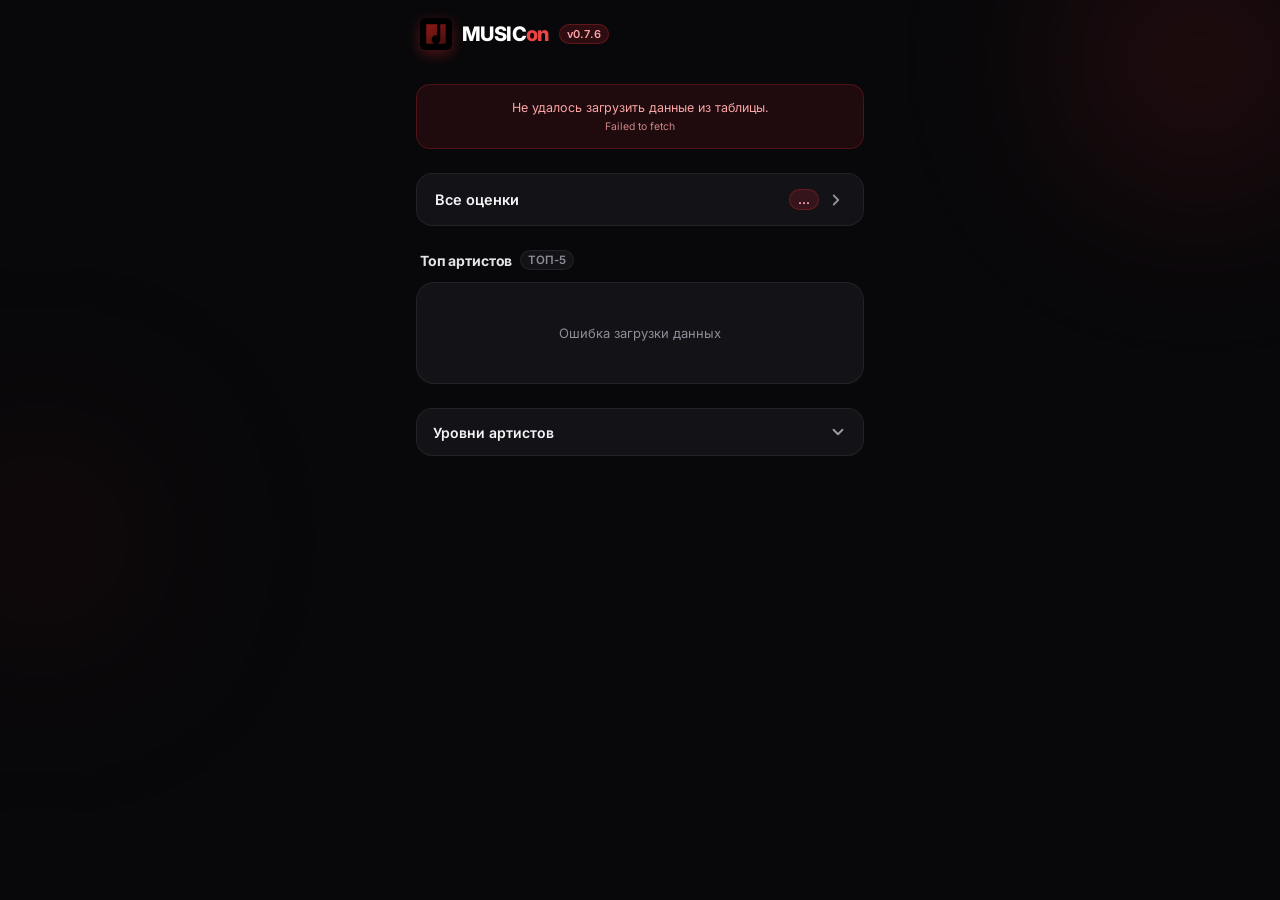
==== commit e2aa49dd: "v0.7.6 script.js -- исправлены недочёты в системе фильтрации и сортировки" ====
--- a/index.html
+++ b/index.html
@@ -23,7 +23,7 @@
                 <img src="assets/logo.png" alt="MUSICon"/>
             </div>
             <div class="logo">MUSIC<span>on</span></div>
-            <div class="version">v0.7.5</div>
+            <div class="version">v0.7.6</div>
         </div>
     </header>
 
